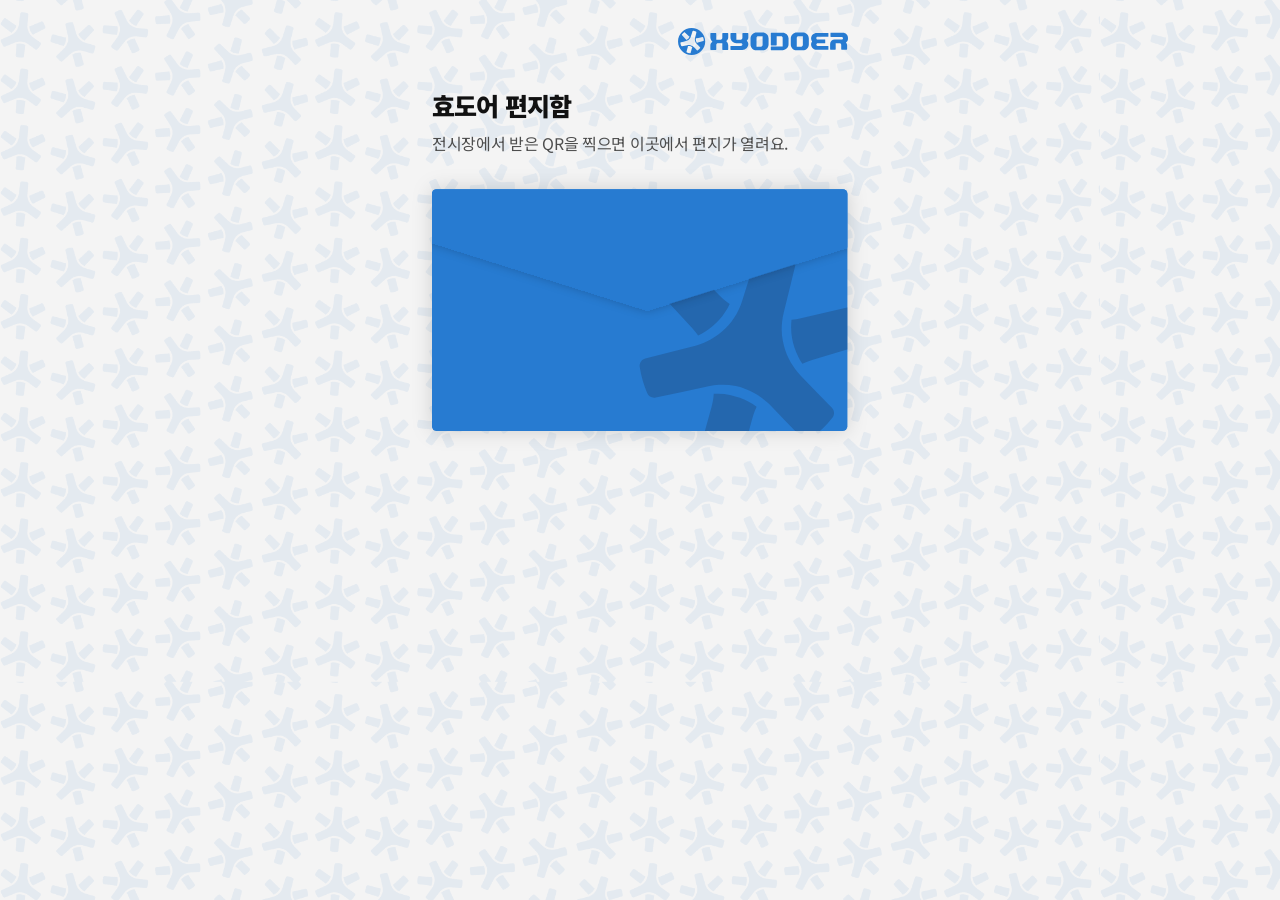
==== hyodoer/index.html @ a61bf4ba "Add HYODOER letter viewer page Co-Authored-By: Claude Opus 5.5 <noreply@anthropic.com> Claude-Sessio" ====
<!DOCTYPE html>
<html lang="ko"><head><meta charset="utf-8">
<meta name="viewport" content="width=device-width,initial-scale=1">
<title>HYODOER 효도어 — 편지 쓰기 · 방명록</title>
<link rel="preconnect" href="https://fonts.googleapis.com"><link rel="preconnect" href="https://fonts.gstatic.com" crossorigin>
<link href="https://fonts.googleapis.com/css2?family=Noto+Sans+KR:wght@400;500;700;900&display=swap" rel="stylesheet">
<style>*{box-sizing:border-box;margin:0;padding:0}
html,body{width:100%;height:100%;overflow:hidden;background:#F4F4F4;font-family:'Noto Sans KR',system-ui,-apple-system,'Apple SD Gothic Neo','Malgun Gothic',sans-serif;color:#111;-webkit-font-smoothing:antialiased}
body{background-color:#F4F4F4;background-image:var(--pattern);background-repeat:repeat}
#stage{background:#F4F4F4 var(--pattern) 0 0/1817px 1126px no-repeat}
button{font-family:inherit;cursor:pointer;border:0;background:none;color:inherit}
input,textarea{font-family:inherit}
#viewport{position:fixed;inset:0;overflow:hidden}
#stage{position:absolute;left:0;top:0;width:1817px;height:1127px;transform-origin:0 0}
.page{position:absolute;inset:0;display:none}
.page.on{display:block}
.abs{position:absolute}
.logo{position:absolute;display:block}
.logo img{width:100%;height:100%;display:block}

/* ---------- home ---------- */
.hbtn{position:absolute;width:449px;height:93px;border-radius:8px;font-size:27px;font-weight:700;letter-spacing:-.3px;transition:transform .15s,box-shadow .15s;box-shadow:0 2px 0 rgba(0,0,0,.04)}
.hbtn:hover{transform:translateY(-3px);box-shadow:0 10px 24px rgba(30,58,94,.18)}
.hbtn:active{transform:translateY(0)}
.hbtn.lime{background:#DAE633;color:#1E3A5E}
.hbtn.blue{background:#277BD1;color:#fff}
.hbtn.navy{background:#1E3A5E;color:#fff}
.hdesc{position:absolute;text-align:center;color:#4D4D4D;font-size:20px;line-height:26px;letter-spacing:-.3px;white-space:nowrap;transform:translateX(-50%)}
#fan{position:absolute;inset:0;overflow:hidden;pointer-events:none;z-index:0}
.fenv{position:absolute;left:0;top:0;width:334px;height:194px;transform-origin:0 0;pointer-events:auto;filter:drop-shadow(0 0 7px rgba(0,0,0,.12));will-change:transform}
.fenv{cursor:grab;touch-action:none}
#fan.dragging .fenv{cursor:grabbing}
.fenv.real{cursor:pointer}
#fan.dragging .fenv.real{cursor:grabbing}
.fenv.real:hover .envbox{outline:4px solid rgba(255,255,255,.9)}

/* envelope */
.envbox{position:relative;width:100%;height:100%;border-radius:3px;overflow:hidden;container-type:inline-size}
.envbox>img.envbg{position:absolute;inset:0;width:100%;height:100%;display:block}
.envtxt{position:absolute;bottom:7.6%;font-size:4.3cqw;font-weight:500;letter-spacing:.02em;white-space:nowrap;pointer-events:none}
.envtxt.date{left:7.5%}
.envtxt.from{right:7.5%}
.envbox.c0 .envtxt,.envbox.c2 .envtxt{color:#fff}
.envbox.c1 .envtxt{color:#1E3A5E}
.stk{position:absolute;width:12%;transform:translate(-50%,-50%);pointer-events:none;user-select:none;-webkit-user-drag:none}
.stk img{width:100%;display:block;pointer-events:none}

/* ---------- write page ---------- */
.ptitle{position:absolute;font-size:36px;font-weight:900;letter-spacing:-1px;line-height:1}
.psub{position:absolute;font-size:26px;font-weight:400;letter-spacing:-.6px;line-height:1}
.psub.u{text-decoration:underline;text-underline-offset:6px;text-decoration-thickness:2px}
.card{position:absolute;background:#fff;border-radius:8px;box-shadow:0 0 14px rgba(0,0,0,.08)}
.clabel{position:absolute;font-size:21px;font-weight:700;letter-spacing:-.5px;line-height:1}
.opt{position:absolute;display:flex;flex-direction:column;align-items:center;cursor:pointer;user-select:none}
.opt .thumb{position:relative;transition:transform .15s}
.opt .thumb img{display:block;width:100%;height:100%}
.opt:hover .thumb{transform:translateY(-4px)}
.opt .olabel{font-size:20px;color:#626262;letter-spacing:-.3px}
.radio{width:28px;height:28px;border-radius:50%;background:#fff;box-shadow:0 0 4px rgba(0,0,0,.25);position:relative}
.opt.sel .radio::after{content:"";position:absolute;inset:6px;border-radius:50%;background:#277BD1}
.opt.sel .thumb{outline:4px solid #277BD1;outline-offset:3px;border-radius:2px}
.flabel{position:absolute;font-size:21px;font-weight:700;letter-spacing:-.5px;line-height:1}
.field{position:absolute;border:1px solid #D9D9D9;border-radius:7.5px;background:#fff;font-size:20px;color:#111;padding:0 20px;outline:none;letter-spacing:-.3px;transition:border-color .15s}
.field::placeholder{color:#9F9F9F}
.field:focus{border-color:#277BD1}
.field[readonly]{color:#111;background:#fff}
textarea.field{padding:20px;resize:none;line-height:1.55}
.counter{position:absolute;font-size:15px;color:#9F9F9F;text-align:right}
.cam{position:absolute;width:77px;height:75px;border-radius:38px;background:#fff;border:1px solid #D9D9D9;display:flex;align-items:center;gap:14px;padding-left:20px;overflow:hidden;transition:width .25s ease,border-color .15s;white-space:nowrap;color:#9F9F9F;font-size:22px;font-weight:700}
.cam svg{flex:none}
.cam:hover{width:265px;border-color:#277BD1}
.cam.has{border-color:#277BD1}
.photo-prev{position:absolute;height:75px;border-radius:10px;overflow:hidden;box-shadow:0 0 6px rgba(0,0,0,.15);display:none}
.photo-prev img{height:100%;display:block}
.photo-prev button{position:absolute;right:3px;top:3px;width:22px;height:22px;border-radius:50%;background:rgba(0,0,0,.6);color:#fff;font-size:14px;line-height:22px}
.mainbtn{position:absolute;border-radius:8px;font-size:26px;font-weight:700;color:#fff;letter-spacing:-.5px;transition:filter .15s,transform .15s}
.mainbtn:hover{filter:brightness(1.08);transform:translateY(-2px)}
.mainbtn.blue{background:#277BD1}
.mainbtn.navy{background:#1E3A5E}
.mainbtn.lime{background:#DAE633;color:#1E3A5E}
.err{position:absolute;color:#E5484D;font-size:18px;font-weight:500;text-align:center;opacity:0;transition:opacity .2s;pointer-events:none}
.err.show{opacity:1}

/* ---------- decorate ---------- */
#decoEnv{position:absolute;left:646px;top:279px;width:528px;height:306px;box-shadow:0 0 12px rgba(0,0,0,.12);border-radius:4px}
#decoEnv .stk{pointer-events:auto;cursor:grab;width:12%}
#decoEnv .stk:active{cursor:grabbing}
.reset{position:absolute;height:77px;width:77px;border-radius:39px;background:#fff;border:2px solid #D2D2D2;display:flex;align-items:center;gap:16px;padding-left:18px;overflow:hidden;transition:width .25s ease;white-space:nowrap;color:#8E8E8E;font-size:24px;font-weight:700}
.reset:hover{width:262px}
.reset svg{flex:none}
.sheet{position:absolute;left:118px;top:684px;width:1581px;height:252px;background:#fff;border-radius:7px 0 7px 7px;box-shadow:0 0 8px rgba(0,0,0,.1)}
.tab{position:absolute;width:83px;height:32px;z-index:1;border-radius:12px 12px 0 0;background:#EEEEEE;cursor:pointer;transition:top .15s}
.tab i{position:absolute;left:10px;top:9px;width:62px;height:23px;border-radius:4px 4px 0 0;display:block}
.tab.on{background:#fff;height:70px;z-index:2;box-shadow:0 -4px 8px rgba(0,0,0,.06)}
.tab.on i{top:10px;height:36px}
.glyph{position:absolute;cursor:grab;transition:transform .12s;user-select:none;-webkit-user-drag:none}
.glyph:hover{transform:scale(1.12) rotate(-4deg)}
.glyph img{width:100%;height:100%;display:block;pointer-events:none}
#dragGhost{position:fixed;pointer-events:none;z-index:50;transform:translate(-50%,-50%) scale(1.1);display:none;filter:drop-shadow(0 6px 10px rgba(0,0,0,.25))}
#dragGhost img{width:100%;display:block}

/* ---------- modals ---------- */
.modal{position:absolute;inset:0;background:rgba(0,0,0,.78);display:none;z-index:20}
.modal.on{display:block}
.mbox{position:absolute;background:#fff;border-radius:8px}
.mtitle{position:absolute;font-size:22px;font-weight:700;letter-spacing:-.5px}
.mnote{position:absolute;left:0;right:0;text-align:center;color:#fff;font-size:27px;line-height:36px;letter-spacing:-.5px;font-weight:500}
#qrBox{left:632px;top:154px;width:554px;height:555px;display:flex;align-items:center;justify-content:center;padding:26px}
#qrBox svg{width:100%;height:100%}
#qrCol{position:absolute;left:0;right:0;top:809px;display:flex;flex-direction:column;align-items:center;gap:18px}
#gbBtn{width:554px;height:79px;font-size:27px;position:relative;border-radius:8px;transition:width .45s cubic-bezier(.34,1.56,.64,1),height .45s cubic-bezier(.34,1.56,.64,1),font-size .45s cubic-bezier(.34,1.56,.64,1)}
#gbBtn[data-step="1"]{width:611px;height:87px;font-size:30px}
#gbBtn[data-step="2"]{width:767px;height:109px;font-size:37px}
#gbBtn[data-step="3"]{width:1062px;height:150px;font-size:51px}
#homeBtn2{width:554px;height:79px;position:relative;font-size:26px}
#toast{position:fixed;left:50%;bottom:6%;transform:translateX(-50%) translateY(20px);background:#1E3A5E;color:#fff;padding:14px 26px;border-radius:30px;font-size:16px;opacity:0;transition:.25s;pointer-events:none;z-index:99;white-space:nowrap}
#toast.on{opacity:1;transform:translateX(-50%)}

/* ---------- letter reader (stage overlay & mobile) ---------- */
.paper{position:relative;container-type:inline-size;aspect-ratio:167/193}
.paper>img{position:absolute;inset:0;width:100%;height:100%;display:block}
.paper .to,.paper .fr{position:absolute;font-size:4.6cqw;font-weight:500;white-space:nowrap;overflow:hidden;text-overflow:ellipsis;max-width:46%}
.paper .to{left:13.2%;top:2.3%}
.paper .fr{right:4.5%;bottom:5%;text-align:right;max-width:38%}
.paper.c0 .to,.paper.c0 .fr,.paper.c2 .to,.paper.c2 .fr{color:#fff}
.paper.c1 .to,.paper.c1 .fr{color:#1E3A5E}
.paper .body{position:absolute;left:19%;top:28%;width:62%;height:56%;display:flex;align-items:center;justify-content:center;text-align:center;white-space:pre-wrap;word-break:keep-all;overflow-wrap:anywhere;color:#222;line-height:1.55;letter-spacing:-.02em}

#readModal .inner{position:absolute;left:0;right:0;top:40px;bottom:40px;display:flex;align-items:center;justify-content:center;gap:56px}
#readModal .paper{height:900px}
#readPhoto{max-height:520px;max-width:520px;border-radius:12px;box-shadow:0 10px 30px rgba(0,0,0,.4);display:none}
.xbtn{position:absolute;right:48px;top:40px;width:64px;height:64px;border-radius:50%;background:#fff;font-size:30px;color:#1E3A5E;font-weight:700}
.delbtn{position:absolute;right:130px;top:46px;height:52px;padding:0 24px;border-radius:26px;background:rgba(255,255,255,.15);color:#fff;font-size:18px;display:none}

/* mobile viewer */
#mobile{position:fixed;inset:0;overflow-y:auto;display:none;background-color:#F4F4F4;background-image:var(--pattern);background-size:1100px auto;background-attachment:local}
#mobile .wrap{max-width:460px;margin:0 auto;padding:28px 22px 60px;display:flex;flex-direction:column;align-items:center}
#mobile .mlogo{width:170px;align-self:flex-end}
#mobile h1{font-size:25px;font-weight:900;letter-spacing:-.8px;margin-top:34px;align-self:flex-start;line-height:1.35}
#mobile p.sub{font-size:16px;color:#4D4D4D;align-self:flex-start;margin-top:8px;letter-spacing:-.3px}
#mobile .menv{width:100%;margin-top:34px;filter:drop-shadow(0 0 10px rgba(0,0,0,.15));cursor:pointer;transition:transform .5s ease,opacity .5s}
#mobile .menv .envbox{aspect-ratio:334/194;height:auto}
#mobile .open{margin-top:26px;width:100%;height:58px;border-radius:8px;background:#277BD1;color:#fff;font-size:19px;font-weight:700}
#mobile .paper{width:100%;margin-top:28px;display:none;animation:rise .7s ease both}
#mobile .tip{margin-top:20px;font-size:14px;color:#777;text-align:center;line-height:1.6}
@keyframes rise{from{opacity:0;transform:translateY(40px) scale(.96)}to{opacity:1;transform:none}}

.tab:not(.on):hover{top:651px!important;height:38px}
</style></head><body>
<div id="viewport"><div id="stage">

<!-- ================= HOME ================= -->
<section class="page on" id="pHome">
  <div id="fan"></div>
  <a class="logo" style="left:1393px;top:76px;width:350px;height:56px"><img data-asset="logo" alt="HYODOER"></a>
  <button class="hbtn lime" style="left:149px;top:227px" id="btnIntro">앱 소개 페이지</button>
  <div class="hdesc" style="left:373px;top:352px">부모님께 드릴 편지를 작성하고<br>큐알 스캔 후 이미지를 저장하세요.</div>
  <button class="hbtn blue" style="left:214px;top:541px" id="btnParent">부모님께 편지 작성하기</button>
  <div class="hdesc" style="left:438px;top:666px">부모님께 드릴 편지를 작성하고<br>큐알 스캔 후 이미지를 저장하세요.</div>
  <button class="hbtn navy" style="left:456px;top:818px" id="btnGuest">방명록 남기기</button>
  <div class="hdesc" style="left:680px;top:943px">류승인을 위해 한마디 남겨주세요 :)<br>작성하신 방명록은 우측에 저장되어 류승인만 봅니다.</div>
</section>

<!-- ================= WRITE ================= -->
<section class="page" id="pWrite">
  <a class="logo home-link" style="left:1489px;top:46px;width:272px;height:44px;cursor:pointer"><img data-asset="logo" alt="HYODOER"></a>
  <div class="ptitle" style="left:294px;top:85px" id="wTitle"></div>
  <div class="psub" style="left:294px;top:136px" id="wSub"></div>

  <div class="card" style="left:285px;top:205px;width:609px;height:331px">
    <div class="clabel" style="left:46px;top:47px">편지봉투 고르기</div>
  </div>
  <div id="envOpts"></div>
  <div class="card" style="left:285px;top:566px;width:609px;height:402px">
    <div class="clabel" style="left:46px;top:33px">편지지 고르기</div>
  </div>
  <div id="paperOpts"></div>

  <div class="card" style="left:926px;top:205px;width:606px;height:767px"></div>
  <div class="flabel" style="left:962px;top:241px">받는 사람</div>
  <input class="field" id="fTo" maxlength="12" style="left:952px;top:293px;width:555px;height:68px">
  <div class="flabel" style="left:962px;top:392px">편지 내용</div>
  <textarea class="field" id="fBody" maxlength="200" style="left:952px;top:444px;width:555px;height:340px"></textarea>
  <div class="counter" style="left:1380px;top:743px;width:100px" id="fCount">0/200자</div>
  <button class="cam" id="camBtn" style="left:981px;top:689px" title="사진 첨부">
    <svg width="38" height="34" viewBox="0 0 38 34" fill="none"><path d="M23 4H12.5L9.5 8.5H4.5C3.1 8.5 2 9.6 2 11V29.5C2 30.9 3.1 32 4.5 32H29.5C30.9 32 32 30.9 32 29.5V18" stroke="#277BD1" stroke-width="3.6" stroke-linejoin="round"/><circle cx="17" cy="20" r="5.6" stroke="#277BD1" stroke-width="3.6"/><path d="M31 2V13M25.5 7.5H36.5" stroke="#277BD1" stroke-width="3.6" stroke-linecap="round"/></svg>
    <span>사진 찍어서 첨부</span>
  </button>
  <input type="file" id="photoInput" accept="image/*" capture="environment" hidden>
  <div class="photo-prev" id="photoPrev" style="left:1072px;top:689px"><img alt=""><button id="photoDel">×</button></div>
  <div class="flabel" style="left:962px;top:815px">보내는 사람</div>
  <input class="field" id="fFrom" maxlength="12" placeholder="예) 아들" style="left:952px;top:867px;width:555px;height:68px">

  <button class="mainbtn blue" id="toDeco" style="left:631px;top:1006px;width:556px;height:79px">편지 꾸미기</button>
  <div class="err" id="wErr" style="left:631px;top:975px;width:556px"></div>
</section>

<!-- ================= DECORATE ================= -->
<section class="page" id="pDeco">
  <a class="logo home-link" style="left:1489px;top:46px;width:272px;height:44px;cursor:pointer"><img data-asset="logo" alt="HYODOER"></a>
  <div class="ptitle" style="left:192px;top:85px">편지 꾸미기</div>
  <div class="psub u" style="left:192px;top:136px" id="dSub"></div>
  <div class="card" style="left:118px;top:233px;width:1581px;height:392px">
    <div class="clabel" style="left:76px;top:58px">내가 고른 편지봉투</div>
  </div>
  <div id="decoEnv"></div>
  <button class="reset" id="resetBtn" style="left:1229px;top:509px" title="스티커 초기화">
    <svg width="38" height="38" viewBox="0 0 24 24" fill="none" stroke="#8E8E8E" stroke-width="2.4" stroke-linecap="round" stroke-linejoin="round"><path d="M3 12a9 9 0 1 0 3-6.7"/><path d="M3 3v6h6"/></svg>
    <span>스티커 초기화</span>
  </button>
  <div id="tabs"></div>
  <div class="sheet"></div>
  <div id="glyphs"></div>
  <button class="mainbtn navy" id="backWrite" style="left:345px;top:984px;width:555px;height:79px">이전 단계로 돌아가기</button>
  <button class="mainbtn blue" id="finish" style="left:914px;top:984px;width:556px;height:79px"></button>
</section>

<!-- ================= QR MODAL ================= -->
<div class="modal" id="qrModal">
  <div class="mbox" id="qrBox"></div>
  <div class="mnote" style="top:722px">이 창을 나가면 QR을 다시 불러올 수 없어요.<br>꼭 저장하세요!</div>
  <div id="qrCol">
    <button class="mainbtn lime" id="gbBtn">류승인에게 방명록 쓰기</button>
    <button class="mainbtn blue" id="homeBtn2">홈으로 돌아가기</button>
  </div>
</div>

<!-- ================= PASSWORD (set) ================= -->
<div class="modal" id="pwModal">
  <div class="mbox" style="left:621px;top:405px;width:605px;height:257px">
    <div class="mtitle" style="left:35px;top:32px">편지 암호 설정</div>
    <input class="field" id="pwInput" type="password" maxlength="20" placeholder="암호를 입력하세요." style="left:24px;top:84px;width:557px;height:68px">
    <button class="mainbtn blue" id="pwSave" style="left:24px;top:170px;width:557px;height:66px;font-size:23px">암호 저장 후 홈으로 돌아가기</button>
    <div class="err" id="pwErr" style="left:24px;top:152px;width:557px;font-size:15px"></div>
  </div>
  <div class="mnote" style="top:735px">류승인만 볼 수 있게 암호를 설정하십시오.<br>류승인은 마스터 비밀번호를 알고 있으니 자신만의 암호를 만드세요.<br>암호는 복구 못하니까 까먹지 마세요!!!!!!!</div>
  <button class="xbtn" id="pwClose">×</button>
</div>

<!-- ================= PASSWORD (open) ================= -->
<div class="modal" id="unlockModal">
  <div class="mbox" style="left:621px;top:405px;width:605px;height:257px">
    <div class="mtitle" style="left:35px;top:32px">편지 암호 입력</div>
    <input class="field" id="ulInput" type="password" maxlength="20" placeholder="편지를 쓸 때 정한 암호를 입력하세요." style="left:24px;top:84px;width:557px;height:68px">
    <button class="mainbtn blue" id="ulGo" style="left:24px;top:170px;width:557px;height:66px;font-size:23px">편지 열어보기</button>
    <div class="err" id="ulErr" style="left:24px;top:152px;width:557px;font-size:15px"></div>
  </div>
  <div class="mnote" style="top:700px" id="ulNote"></div>
  <button class="xbtn" id="ulClose">×</button>
</div>

<!-- ================= READ ================= -->
<div class="modal" id="readModal">
  <div class="inner"><div class="paper" id="readPaper"></div><img id="readPhoto" alt=""></div>
  <button class="delbtn" id="readDel">이 방명록 삭제</button>
  <button class="xbtn" id="readClose">×</button>
</div>

</div></div>

<div id="dragGhost"><img alt=""></div>
<div id="toast"></div>

<!-- ================= MOBILE LETTER VIEW (QR) ================= -->
<div id="mobile"><div class="wrap">
  <img class="mlogo" data-asset="logo" alt="HYODOER">
  <h1 id="mTitle"></h1>
  <p class="sub" id="mSub"></p>
  <div class="menv" id="mEnv"></div>
  <button class="open" id="mOpen">편지 열어보기</button>
  <div class="paper" id="mPaper"></div>
  <p class="tip" id="mTip"></p>
</div></div>

<script>window.__ASSETS={"logo": "<svg xmlns=\"http://www.w3.org/2000/svg\" viewBox=\"1489 46 272 43.53710174560547\" width=\"272\" height=\"43.53710174560547\" fill=\"none\"><path xmlns=\"http://www.w3.org/2000/svg\" d=\"M1569.35 61.342V54.7543C1569.35 54.3053 1568.99 53.947 1568.54 53.947H1560.69C1560.24 53.947 1559.88 54.31 1559.88 54.7543V62.2639C1559.88 63.6493 1558.76 64.7719 1557.38 64.7719H1550.23V54.7543C1550.23 54.3053 1549.87 53.947 1549.42 53.947H1541.57C1541.12 53.947 1540.76 54.31 1540.76 54.7543V61.0983C1540.76 63.9789 1542.05 66.5538 1544.08 68.2879C1542.11 69.4344 1540.76 71.5459 1540.76 73.9918V80.5795C1540.76 81.0285 1541.12 81.3868 1541.57 81.3868H1549.42C1549.87 81.3868 1550.23 81.0237 1550.23 80.5795V73.0698C1550.23 71.6844 1551.35 70.5618 1552.74 70.5618H1559.88V80.5795C1559.88 81.0285 1560.25 81.3868 1560.69 81.3868H1568.54C1568.99 81.3868 1569.35 81.0237 1569.35 80.5795V74.2354C1569.35 71.3548 1568.06 68.7799 1566.03 67.0458C1568 65.8993 1569.35 63.7879 1569.35 61.342Z\" fill=\"#277BD1\"/><path xmlns=\"http://www.w3.org/2000/svg\" d=\"M1601.51 61.342V54.7543C1601.51 54.3053 1601.14 53.947 1600.7 53.947H1592.85C1592.4 53.947 1592.04 54.31 1592.04 54.7543V62.2639C1592.04 63.6493 1590.92 64.7719 1589.53 64.7719H1582.38V54.7543C1582.38 54.3053 1582.02 53.947 1581.58 53.947H1573.73C1573.28 53.947 1572.92 54.31 1572.92 54.7543V61.0983C1572.92 66.3293 1577.16 70.5666 1582.39 70.5666H1589.91C1591.08 70.5666 1592.04 71.522 1592.04 72.6972C1592.04 73.8724 1591.08 74.8278 1589.91 74.8278H1573.58C1573.21 74.8278 1572.92 75.124 1572.92 75.4918V80.7275C1572.92 81.0954 1573.21 81.3916 1573.58 81.3916H1592.04C1597.27 81.3916 1601.51 77.1543 1601.51 71.9233C1601.51 69.7593 1600.54 67.8197 1599.02 66.506C1600.53 65.2926 1601.51 63.4343 1601.51 61.342Z\" fill=\"#277BD1\"/><path xmlns=\"http://www.w3.org/2000/svg\" d=\"M1688.78 53.3495H1679.03C1673.94 53.3495 1669.79 57.3384 1669.5 62.3592C1669.49 62.4595 1669.47 62.5598 1669.47 62.6649V62.9133V72.4294C1669.47 77.7081 1673.76 81.9884 1679.03 81.9884H1688.78C1693.87 81.9884 1698.02 77.9995 1698.31 72.9787C1698.32 72.8784 1698.34 72.7781 1698.34 72.673V62.9086C1698.34 57.6298 1694.06 53.3495 1688.78 53.3495ZM1688.78 65.6984V73.5998C1688.78 74.9947 1687.65 76.1316 1686.25 76.1316H1679.03V69.6395V61.7382C1679.03 60.3432 1680.17 59.2063 1681.57 59.2063H1688.78V65.6984Z\" fill=\"#277BD1\"/><path xmlns=\"http://www.w3.org/2000/svg\" d=\"M1624.37 53.3495H1614.63C1609.54 53.3495 1605.39 57.3384 1605.1 62.3592C1605.09 62.4595 1605.07 62.5598 1605.07 62.6649V62.9133V72.4294C1605.07 77.7081 1609.35 81.9884 1614.63 81.9884H1624.37C1629.47 81.9884 1633.62 77.9995 1633.9 72.9787C1633.91 72.8784 1633.93 72.7781 1633.93 72.673V62.9086C1633.93 57.6298 1629.65 53.3495 1624.37 53.3495ZM1624.37 65.6984V73.5998C1624.37 74.9947 1623.24 76.1316 1621.84 76.1316H1614.63V69.6395V61.7382C1614.63 60.3432 1615.76 59.2063 1617.16 59.2063H1624.37V65.6984Z\" fill=\"#277BD1\"/><path xmlns=\"http://www.w3.org/2000/svg\" d=\"M1761 63.2387V61.8486C1761 57.4106 1757.4 53.8135 1752.96 53.8135H1733.64C1733.27 53.8135 1732.98 54.1096 1732.98 54.4775V59.7132C1732.98 60.0811 1733.27 60.3772 1733.64 60.3772H1750.9C1752.07 60.3772 1753.03 61.3327 1753.03 62.5078C1753.03 63.683 1752.07 64.6384 1750.9 64.6384H1739.69C1735.67 64.6384 1732.41 67.8964 1732.41 71.9188V80.4555C1732.41 80.9046 1732.77 81.2628 1733.22 81.2628H1740.53C1740.98 81.2628 1741.34 80.8998 1741.34 80.4555V70.4379H1747.66C1749.04 70.4379 1750.17 71.5605 1750.17 72.9459V80.4555C1750.17 80.9046 1750.53 81.2628 1750.97 81.2628H1758.83C1759.28 81.2628 1759.63 80.8998 1759.63 80.4555V73.8678C1759.63 72.0716 1758.92 70.4474 1757.76 69.2579C1759.71 67.9729 1761 65.7611 1761 63.2483V63.2387Z\" fill=\"#277BD1\"/><path xmlns=\"http://www.w3.org/2000/svg\" d=\"M1665.87 62.4455C1665.59 57.5059 1661.5 53.5839 1656.49 53.5839H1638.3C1637.86 53.5839 1637.5 53.9422 1637.5 54.3865V73.4424C1637.5 73.8819 1637.86 74.2354 1638.29 74.2354H1646.11C1646.55 74.2354 1646.9 73.8771 1646.9 73.4424V65.7321V59.3403H1654C1655.37 59.3403 1656.49 60.4534 1656.49 61.8292V69.6064V75.9934H1638.29C1637.85 75.9934 1637.49 76.3469 1637.49 76.7864V80.9521C1637.49 81.3963 1637.85 81.7546 1638.3 81.7546H1656.49C1661.68 81.7546 1665.89 77.546 1665.89 72.3484V62.7416C1665.89 62.6413 1665.87 62.541 1665.86 62.4407L1665.87 62.4455Z\" fill=\"#277BD1\"/><path xmlns=\"http://www.w3.org/2000/svg\" d=\"M1703.56 67.5857C1702.53 68.7895 1701.93 70.3421 1701.93 72.0427C1701.93 74.5698 1702.96 76.8772 1704.61 78.5301C1706.26 80.1829 1708.57 81.2291 1711.11 81.2291H1729.02C1729.38 81.2291 1729.67 80.9377 1729.67 80.5842V75.5157C1729.67 75.1526 1729.38 74.8612 1729.02 74.8612H1712.44C1711.3 74.8612 1710.37 73.9392 1710.37 72.8071C1710.37 71.6749 1711.3 70.729 1712.44 70.729H1722.97H1723.94C1724.3 70.729 1724.59 70.4376 1724.59 70.0841L1724.56 65.0777C1724.56 64.7242 1724.27 64.4328 1723.92 64.4328H1722.95H1722.97H1712.44C1711.3 64.4328 1710.37 63.5108 1710.37 62.369C1710.37 61.2273 1711.3 60.3053 1712.44 60.3053H1729.02C1729.38 60.3053 1729.67 60.0139 1729.67 59.6604V54.5823C1729.67 54.2288 1729.38 53.9374 1729.02 53.9374H1711.11C1708.57 53.9374 1706.28 54.9693 1704.61 56.6365C1702.96 58.2894 1701.93 60.5967 1701.93 63.1238C1701.93 64.8245 1702.53 66.3818 1703.56 67.5809V67.5857Z\" fill=\"#277BD1\"/><path xmlns=\"http://www.w3.org/2000/svg\" d=\"M1510.77 46C1522.79 46.0001 1532.54 55.7462 1532.54 67.7686C1532.54 79.7909 1522.79 89.5371 1510.77 89.5371C1498.75 89.5371 1489 79.7909 1489 67.7686C1489 55.7462 1498.75 46 1510.77 46ZM1507.68 75.1104C1506.77 74.9082 1505.83 74.8394 1504.9 74.8945C1504.83 75.7812 1504.68 76.5028 1504.54 76.999C1503.91 79.3058 1503.27 81.617 1502.63 83.9238C1502.47 84.5212 1502.78 85.1422 1503.34 85.3857C1504.8 86.0153 1506.35 86.4468 1507.95 86.6582C1508.56 86.7409 1509.14 86.3591 1509.31 85.7617C1509.93 83.4459 1510.56 81.1254 1511.19 78.8096H1511.19C1511.32 78.3546 1511.53 77.7153 1511.87 76.9893C1511.15 76.4746 1510.25 75.9415 1509.14 75.5371C1508.64 75.3533 1508.15 75.216 1507.68 75.1104ZM1513.62 50.4756C1513 50.3609 1512.39 50.7152 1512.2 51.3125C1511.3 54.166 1510.4 57.0195 1509.49 59.873C1509.34 60.3372 1509.16 60.7974 1508.95 61.2432C1508.53 62.1574 1507.97 63.0073 1507.29 63.7607C1506.97 64.1145 1506.61 64.4689 1506.2 64.8135C1505.38 65.5027 1504.56 65.9941 1503.82 66.3525C1502.99 66.7522 1502.27 66.982 1501.76 67.1152C1499.09 67.7999 1496.42 68.4852 1493.75 69.1699C1493.14 69.3307 1492.75 69.9278 1492.84 70.5527C1493.07 72.0093 1493.48 73.4249 1494.05 74.7666C1494.28 75.3088 1494.86 75.6171 1495.44 75.4932C1498.31 74.882 1501.17 74.271 1504.03 73.6553C1504.59 73.5358 1505.15 73.457 1505.71 73.4248C1506.65 73.3697 1507.58 73.4385 1508.5 73.6406C1508.97 73.7417 1509.45 73.8845 1509.96 74.0684C1511.07 74.4773 1511.97 75.0059 1512.68 75.5205C1513.34 75.9892 1513.82 76.4441 1514.16 76.7842C1515.82 78.5028 1517.49 80.226 1519.15 81.9492C1519.58 82.3903 1520.27 82.4456 1520.77 82.0781C1522.05 81.1407 1523.21 80.0284 1524.21 78.7646L1524.21 78.7695C1524.6 78.2824 1524.56 77.5837 1524.13 77.1426C1522.45 75.4239 1520.78 73.7011 1519.1 71.9824C1518.75 71.6148 1518.27 71.0673 1517.79 70.332C1517.32 69.6336 1516.86 68.7604 1516.51 67.7129C1516.35 67.2074 1516.22 66.7158 1516.13 66.2471C1515.93 65.2269 1515.91 64.1878 1516.03 63.1631C1516.08 62.6945 1516.16 62.2302 1516.27 61.7754C1516.98 58.9126 1517.67 56.0542 1518.38 53.1914C1518.52 52.6125 1518.23 52.0246 1517.69 51.7764C1516.86 51.395 1515.99 51.0779 1515.09 50.8252C1514.6 50.6873 1514.11 50.5675 1513.62 50.4756ZM1529.29 61.3857C1529.08 60.793 1528.46 60.4485 1527.85 60.5908C1524.94 61.2618 1522.01 61.9375 1519.1 62.6084C1518.59 62.7232 1518.08 62.8056 1517.56 62.8516C1517.45 63.8809 1517.47 64.9154 1517.67 65.9355C1517.75 66.3995 1517.88 66.8914 1518.05 67.4014C1518.4 68.4443 1518.86 69.3175 1519.32 70.0205C1519.83 69.777 1520.36 69.5746 1520.9 69.4092C1523.72 68.5591 1526.54 67.7085 1529.37 66.8584L1529.37 66.8633C1529.94 66.6933 1530.3 66.1419 1530.24 65.5537C1530.14 64.6484 1529.98 63.7383 1529.74 62.833C1529.61 62.3414 1529.46 61.859 1529.29 61.3857ZM1500.08 53.1572C1499.63 52.707 1498.92 52.6701 1498.42 53.0742C1497.28 54.0116 1496.27 55.0825 1495.41 56.2588C1495.06 56.7366 1495.09 57.3942 1495.49 57.8262C1497.48 59.9813 1499.46 62.1366 1501.44 64.2871C1501.77 64.6456 1502.08 65.0228 1502.35 65.418C1503.09 65.0595 1503.92 64.5672 1504.73 63.8779C1505.14 63.5333 1505.5 63.1799 1505.82 62.8262C1506.5 62.0725 1507.06 61.2221 1507.49 60.3076L1507.48 60.3027C1506.79 59.8248 1506.26 59.3515 1505.91 59.0068C1503.97 57.0539 1502.02 55.1056 1500.08 53.1572Z\" fill=\"#277BD1\"/><defs></defs></svg>", "env": ["<svg xmlns=\"http://www.w3.org/2000/svg\" viewBox=\"321 309 171 99\" width=\"171\" height=\"99\" fill=\"none\"><g xmlns=\"http://www.w3.org/2000/svg\" filter=\"url(#filter1_d_109_30710)\"><rect x=\"320.931\" y=\"308.9\" width=\"170.834\" height=\"99.2557\" rx=\"1.90876\" fill=\"#277BD1\"/><mask id=\"mask0_109_30710\" style=\"mask-type:alpha\" maskUnits=\"userSpaceOnUse\" x=\"320\" y=\"308\" width=\"172\" height=\"101\"><rect x=\"320.931\" y=\"308.9\" width=\"170.834\" height=\"99.2557\" rx=\"1.90876\" fill=\"#277BD1\"/></mask><g mask=\"url(#mask0_109_30710)\"><path d=\"M436.832 392.901C439.186 392.762 441.552 392.935 443.86 393.446C445.031 393.713 446.262 394.061 447.538 394.525C450.333 395.546 452.618 396.893 454.427 398.192C453.557 400.025 453.035 401.638 452.722 402.787H452.71C451.121 408.634 449.532 414.495 447.955 420.342C447.537 421.85 446.075 422.814 444.521 422.605C440.485 422.071 436.587 420.98 432.899 419.39C431.473 418.775 430.695 417.209 431.113 415.701C432.725 409.876 434.326 404.04 435.938 398.215C436.274 396.962 436.669 395.14 436.832 392.901ZM455.263 333.356C455.739 331.848 457.282 330.954 458.836 331.244C460.077 331.476 461.318 331.778 462.559 332.126C464.832 332.764 467.025 333.565 469.113 334.528C470.469 335.155 471.212 336.639 470.853 338.101C469.078 345.33 467.315 352.547 465.541 359.776C465.262 360.924 465.041 362.097 464.914 363.28C464.612 365.867 464.682 368.49 465.181 371.066C465.402 372.249 465.726 373.491 466.143 374.767C467.025 377.412 468.185 379.617 469.356 381.38C470.574 383.237 471.78 384.618 472.673 385.546C476.907 389.886 481.141 394.237 485.375 398.577C486.464 399.691 486.546 401.454 485.572 402.684L485.56 402.672C483.043 405.863 480.12 408.671 476.884 411.038C475.632 411.966 473.892 411.827 472.801 410.713C468.603 406.362 464.392 402.011 460.193 397.671C459.358 396.813 458.129 395.663 456.482 394.48C454.684 393.181 452.398 391.847 449.591 390.814C448.316 390.35 447.097 389.99 445.915 389.735C443.607 389.224 441.241 389.05 438.886 389.189C437.46 389.27 436.044 389.468 434.641 389.77C427.415 391.325 420.188 392.868 412.962 394.411C411.501 394.724 410.039 393.946 409.448 392.578C408.01 389.19 406.965 385.616 406.397 381.938C406.153 380.36 407.14 378.851 408.694 378.445C415.433 376.716 422.16 374.987 428.911 373.258C430.186 372.922 432.019 372.342 434.107 371.333C435.974 370.428 438.039 369.186 440.104 367.446C441.148 366.576 442.053 365.682 442.865 364.789C444.581 362.886 445.984 360.739 447.063 358.43C447.585 357.305 448.049 356.144 448.42 354.972C450.705 347.767 452.978 340.561 455.263 333.356ZM494.76 356.787C496.303 356.427 497.858 357.297 498.391 358.794C498.82 359.988 499.203 361.207 499.528 362.449C500.131 364.734 500.548 367.032 500.792 369.318C500.953 370.803 500.038 372.195 498.6 372.625L498.588 372.613C491.467 374.759 484.345 376.906 477.223 379.052C475.855 379.47 474.509 379.98 473.233 380.595C472.062 378.82 470.901 376.616 470.02 373.982C469.591 372.694 469.278 371.453 469.057 370.281C468.57 367.705 468.501 365.094 468.791 362.495C470.101 362.379 471.389 362.17 472.676 361.88C480.03 360.186 487.407 358.481 494.76 356.787ZM420.49 337.811C421.731 336.79 423.54 336.882 424.666 338.019C429.572 342.939 434.49 347.859 439.396 352.791C440.278 353.661 441.601 354.856 443.352 356.062L443.363 356.074C442.284 358.383 440.881 360.529 439.165 362.432C438.353 363.326 437.448 364.219 436.404 365.089C434.351 366.83 432.275 368.071 430.408 368.976C429.712 367.978 428.934 367.027 428.111 366.122C423.1 360.692 418.101 355.25 413.09 349.808C412.081 348.718 412 347.058 412.881 345.851C415.062 342.881 417.614 340.178 420.49 337.811Z\" fill=\"#1E3A5E\" fill-opacity=\"0.3\"/><g filter=\"url(#filter2_d_109_30710)\"><path d=\"M310.32 306.034C310.32 304.98 311.175 304.125 312.229 304.125H506.834C507.888 304.125 508.743 304.98 508.743 306.034V326.199C508.743 327.032 508.202 327.769 507.407 328.019L410.104 358.615C409.731 358.732 409.332 358.732 408.959 358.615L311.657 328.019C310.861 327.769 310.32 327.032 310.32 326.199V306.034Z\" fill=\"#277BD1\"/></g></g></g><defs><filter xmlns=\"http://www.w3.org/2000/svg\" id=\"filter1_d_109_30710\" x=\"317.113\" y=\"305.083\" width=\"178.47\" height=\"106.891\" filterUnits=\"userSpaceOnUse\" color-interpolation-filters=\"sRGB\"><feFlood flood-opacity=\"0\" result=\"BackgroundImageFix\"/><feColorMatrix in=\"SourceAlpha\" type=\"matrix\" values=\"0 0 0 0 0 0 0 0 0 0 0 0 0 0 0 0 0 0 127 0\" result=\"hardAlpha\"/><feOffset/><feGaussianBlur stdDeviation=\"1.90876\"/><feComposite in2=\"hardAlpha\" operator=\"out\"/><feColorMatrix type=\"matrix\" values=\"0 0 0 0 0 0 0 0 0 0 0 0 0 0 0 0 0 0 0.08 0\"/><feBlend mode=\"normal\" in2=\"BackgroundImageFix\" result=\"effect1_dropShadow_109_30710\"/><feBlend mode=\"normal\" in=\"SourceGraphic\" in2=\"effect1_dropShadow_109_30710\" result=\"shape\"/></filter><filter xmlns=\"http://www.w3.org/2000/svg\" id=\"filter2_d_109_30710\" x=\"306.503\" y=\"300.307\" width=\"206.058\" height=\"62.2132\" filterUnits=\"userSpaceOnUse\" color-interpolation-filters=\"sRGB\"><feFlood flood-opacity=\"0\" result=\"BackgroundImageFix\"/><feColorMatrix in=\"SourceAlpha\" type=\"matrix\" values=\"0 0 0 0 0 0 0 0 0 0 0 0 0 0 0 0 0 0 127 0\" result=\"hardAlpha\"/><feOffset/><feGaussianBlur stdDeviation=\"1.90876\"/><feComposite in2=\"hardAlpha\" operator=\"out\"/><feColorMatrix type=\"matrix\" values=\"0 0 0 0 0 0 0 0 0 0 0 0 0 0 0 0 0 0 0.2 0\"/><feBlend mode=\"normal\" in2=\"BackgroundImageFix\" result=\"effect1_dropShadow_109_30710\"/><feBlend mode=\"normal\" in=\"SourceGraphic\" in2=\"effect1_dropShadow_109_30710\" result=\"shape\"/></filter></defs></svg>", "<svg xmlns=\"http://www.w3.org/2000/svg\" viewBox=\"506 309 171 99\" width=\"171\" height=\"99\" fill=\"none\"><rect xmlns=\"http://www.w3.org/2000/svg\" x=\"505.582\" y=\"308.9\" width=\"170.834\" height=\"99.2557\" rx=\"1.90876\" fill=\"#DAE633\"/><g xmlns=\"http://www.w3.org/2000/svg\" mask=\"url(#mask2_109_30710)\"><path d=\"M621.501 392.91C623.856 392.771 626.222 392.944 628.531 393.455C629.702 393.722 630.932 394.07 632.207 394.534C635.003 395.555 637.288 396.901 639.097 398.201C638.227 400.034 637.705 401.647 637.392 402.796H637.38C635.791 408.643 634.202 414.504 632.624 420.351C632.206 421.859 630.745 422.823 629.192 422.614C625.155 422.08 621.258 420.989 617.57 419.399C616.143 418.784 615.365 417.218 615.782 415.71C617.395 409.885 618.995 404.049 620.608 398.224C620.944 396.971 621.339 395.149 621.501 392.91ZM639.932 333.365C640.407 331.857 641.95 330.963 643.504 331.253C644.745 331.485 645.987 331.786 647.228 332.134C649.501 332.773 651.694 333.574 653.781 334.537C655.138 335.163 655.88 336.648 655.521 338.11C653.746 345.338 651.984 352.556 650.209 359.785C649.931 360.933 649.71 362.105 649.582 363.289C649.281 365.876 649.35 368.499 649.849 371.075C650.069 372.258 650.394 373.5 650.812 374.776C651.693 377.421 652.853 379.626 654.025 381.389C655.243 383.246 656.449 384.627 657.342 385.555C661.576 389.895 665.81 394.246 670.043 398.586C671.133 399.7 671.215 401.463 670.24 402.693L670.229 402.681C667.712 405.872 664.789 408.68 661.553 411.047C660.3 411.974 658.56 411.836 657.47 410.722C653.271 406.371 649.06 402.02 644.862 397.68C644.026 396.822 642.797 395.672 641.15 394.489C639.352 393.19 637.067 391.855 634.26 390.823C632.984 390.359 631.766 389.999 630.583 389.744C628.275 389.233 625.908 389.06 623.554 389.199C622.128 389.28 620.712 389.477 619.309 389.779C612.083 391.334 604.857 392.876 597.631 394.42C596.17 394.733 594.708 393.955 594.116 392.587C592.678 389.199 591.634 385.625 591.066 381.947C590.822 380.369 591.809 378.86 593.363 378.454C600.101 376.725 606.829 374.996 613.579 373.267C614.855 372.931 616.688 372.351 618.776 371.341C620.643 370.437 622.708 369.195 624.773 367.455C625.816 366.585 626.721 365.691 627.532 364.798C629.249 362.895 630.653 360.748 631.732 358.439C632.254 357.314 632.718 356.153 633.089 354.981C635.374 347.776 637.647 340.57 639.932 333.365ZM679.429 356.796C680.972 356.436 682.526 357.306 683.06 358.802C683.489 359.997 683.872 361.216 684.197 362.458C684.8 364.743 685.217 367.041 685.46 369.327C685.622 370.812 684.707 372.204 683.269 372.633L683.257 372.622C676.136 374.768 669.013 376.915 661.892 379.061C660.523 379.479 659.177 379.989 657.902 380.604C656.73 378.829 655.57 376.624 654.689 373.991C654.26 372.703 653.946 371.461 653.726 370.29C653.239 367.714 653.169 365.102 653.459 362.504C654.77 362.388 656.058 362.179 657.345 361.889C664.698 360.195 672.076 358.49 679.429 356.796ZM605.158 337.817C606.399 336.796 608.209 336.888 609.334 338.025C614.241 342.945 619.158 347.865 624.065 352.797C624.946 353.667 626.269 354.861 628.021 356.068L628.031 356.08C626.953 358.388 625.55 360.535 623.833 362.438C623.021 363.331 622.116 364.225 621.073 365.095C619.02 366.835 616.944 368.077 615.076 368.982C614.38 367.984 613.603 367.033 612.78 366.128C607.769 360.697 602.77 355.256 597.759 349.814C596.75 348.724 596.669 347.064 597.55 345.857C599.73 342.887 602.282 340.184 605.158 337.817Z\" fill=\"#1E3A5E\" fill-opacity=\"0.3\"/><g filter=\"url(#filter13_d_109_30710)\"><path d=\"M494.972 306.031C494.972 304.977 495.827 304.122 496.881 304.122H691.486C692.54 304.122 693.395 304.977 693.395 306.031V326.196C693.395 327.029 692.854 327.766 692.058 328.016L594.756 358.612C594.383 358.729 593.983 358.729 593.611 358.612L496.308 328.016C495.513 327.766 494.972 327.029 494.972 326.196V306.031Z\" fill=\"#DAE633\"/></g></g><defs><filter xmlns=\"http://www.w3.org/2000/svg\" id=\"filter13_d_109_30710\" x=\"491.154\" y=\"300.305\" width=\"206.058\" height=\"62.2132\" filterUnits=\"userSpaceOnUse\" color-interpolation-filters=\"sRGB\"><feFlood flood-opacity=\"0\" result=\"BackgroundImageFix\"/><feColorMatrix in=\"SourceAlpha\" type=\"matrix\" values=\"0 0 0 0 0 0 0 0 0 0 0 0 0 0 0 0 0 0 127 0\" result=\"hardAlpha\"/><feOffset/><feGaussianBlur stdDeviation=\"1.90876\"/><feComposite in2=\"hardAlpha\" operator=\"out\"/><feColorMatrix type=\"matrix\" values=\"0 0 0 0 0 0 0 0 0 0 0 0 0 0 0 0 0 0 0.2 0\"/><feBlend mode=\"normal\" in2=\"BackgroundImageFix\" result=\"effect1_dropShadow_109_30710\"/><feBlend mode=\"normal\" in=\"SourceGraphic\" in2=\"effect1_dropShadow_109_30710\" result=\"shape\"/></filter></defs></svg>", "<svg xmlns=\"http://www.w3.org/2000/svg\" viewBox=\"690 309 171 99\" width=\"171\" height=\"99\" fill=\"none\"><g xmlns=\"http://www.w3.org/2000/svg\" filter=\"url(#filter3_d_109_30710)\"><rect x=\"690.235\" y=\"308.9\" width=\"170.834\" height=\"99.2557\" rx=\"1.90876\" fill=\"#1E3A5E\"/><mask id=\"mask1_109_30710\" style=\"mask-type:alpha\" maskUnits=\"userSpaceOnUse\" x=\"690\" y=\"308\" width=\"172\" height=\"101\"><rect x=\"690.235\" y=\"308.9\" width=\"170.834\" height=\"99.2557\" rx=\"1.90876\" fill=\"#277BD1\"/></mask><g mask=\"url(#mask1_109_30710)\"><path d=\"M806.174 392.908C808.528 392.769 810.895 392.942 813.202 393.453C814.374 393.72 815.604 394.068 816.879 394.532C819.674 395.553 821.959 396.899 823.769 398.199C822.899 400.032 822.377 401.645 822.064 402.794H822.053C820.464 408.641 818.875 414.501 817.297 420.349C816.879 421.857 815.417 422.821 813.864 422.612C809.827 422.078 805.93 420.987 802.241 419.397C800.815 418.782 800.038 417.216 800.455 415.708C802.068 409.883 803.668 404.047 805.281 398.222C805.617 396.969 806.012 395.147 806.174 392.908ZM824.606 333.366C825.081 331.857 826.624 330.963 828.178 331.254C829.419 331.486 830.661 331.787 831.902 332.135C834.175 332.773 836.367 333.575 838.454 334.538C839.811 335.164 840.554 336.649 840.195 338.111C838.42 345.34 836.657 352.557 834.882 359.786C834.604 360.934 834.384 362.106 834.256 363.29C833.955 365.877 834.024 368.5 834.523 371.076C834.743 372.259 835.068 373.501 835.486 374.777C836.367 377.422 837.527 379.627 838.698 381.39C839.916 383.246 841.123 384.628 842.016 385.556C846.249 389.896 850.483 394.247 854.716 398.587C855.806 399.7 855.888 401.464 854.913 402.694L854.902 402.682C852.385 405.873 849.462 408.681 846.226 411.047C844.973 411.976 843.233 411.837 842.143 410.723C837.944 406.372 833.734 402.021 829.535 397.681C828.7 396.823 827.47 395.673 825.823 394.49C824.026 393.19 821.74 391.856 818.934 390.824C817.658 390.36 816.44 390 815.257 389.745C812.949 389.234 810.582 389.06 808.228 389.199C806.801 389.28 805.386 389.478 803.983 389.78C796.757 391.335 789.53 392.877 782.304 394.421C780.843 394.734 779.381 393.956 778.789 392.587C777.351 389.2 776.307 385.626 775.739 381.948C775.495 380.37 776.481 378.861 778.035 378.455C784.774 376.726 791.502 374.997 798.252 373.268C799.528 372.932 801.361 372.352 803.448 371.342C805.316 370.437 807.381 369.196 809.446 367.456C810.489 366.585 811.394 365.692 812.206 364.798C813.923 362.896 815.326 360.749 816.405 358.44C816.926 357.315 817.391 356.154 817.762 354.982C820.047 347.777 822.321 340.571 824.606 333.366ZM864.102 356.795C865.644 356.435 867.199 357.305 867.733 358.801C868.162 359.996 868.545 361.215 868.869 362.457C869.472 364.742 869.89 367.04 870.133 369.326C870.295 370.81 869.379 372.203 867.942 372.632L867.93 372.621C860.808 374.767 853.686 376.914 846.565 379.06C845.196 379.478 843.85 379.988 842.574 380.603C841.403 378.828 840.243 376.623 839.362 373.99C838.932 372.702 838.619 371.46 838.399 370.289C837.912 367.713 837.842 365.102 838.132 362.503C839.443 362.386 840.73 362.178 842.018 361.888C849.371 360.194 856.748 358.489 864.102 356.795ZM789.831 337.817C791.072 336.796 792.882 336.888 794.007 338.025C798.913 342.945 803.831 347.865 808.738 352.796C809.619 353.667 810.942 354.861 812.694 356.068L812.705 356.08C811.627 358.389 810.223 360.535 808.506 362.438C807.694 363.331 806.789 364.225 805.745 365.095C803.693 366.836 801.617 368.077 799.749 368.982C799.053 367.984 798.276 367.032 797.452 366.128C792.442 360.698 787.442 355.256 782.432 349.814C781.423 348.723 781.341 347.064 782.223 345.857C784.403 342.887 786.955 340.184 789.831 337.817Z\" fill=\"#DAE633\" fill-opacity=\"0.2\"/><g filter=\"url(#filter4_d_109_30710)\"><path d=\"M679.625 306.034C679.625 304.98 680.479 304.125 681.533 304.125H876.138C877.192 304.125 878.047 304.98 878.047 306.034V326.199C878.047 327.032 877.506 327.769 876.711 328.019L779.408 358.615C779.036 358.732 778.636 358.732 778.263 358.615L680.961 328.019C680.165 327.769 679.625 327.032 679.625 326.199V306.034Z\" fill=\"#1E3A5E\"/></g></g></g><defs><filter xmlns=\"http://www.w3.org/2000/svg\" id=\"filter3_d_109_30710\" x=\"686.418\" y=\"305.083\" width=\"178.47\" height=\"106.891\" filterUnits=\"userSpaceOnUse\" color-interpolation-filters=\"sRGB\"><feFlood flood-opacity=\"0\" result=\"BackgroundImageFix\"/><feColorMatrix in=\"SourceAlpha\" type=\"matrix\" values=\"0 0 0 0 0 0 0 0 0 0 0 0 0 0 0 0 0 0 127 0\" result=\"hardAlpha\"/><feOffset/><feGaussianBlur stdDeviation=\"1.90876\"/><feComposite in2=\"hardAlpha\" operator=\"out\"/><feColorMatrix type=\"matrix\" values=\"0 0 0 0 0 0 0 0 0 0 0 0 0 0 0 0 0 0 0.08 0\"/><feBlend mode=\"normal\" in2=\"BackgroundImageFix\" result=\"effect1_dropShadow_109_30710\"/><feBlend mode=\"normal\" in=\"SourceGraphic\" in2=\"effect1_dropShadow_109_30710\" result=\"shape\"/></filter><filter xmlns=\"http://www.w3.org/2000/svg\" id=\"filter4_d_109_30710\" x=\"675.807\" y=\"300.307\" width=\"206.058\" height=\"62.2132\" filterUnits=\"userSpaceOnUse\" color-interpolation-filters=\"sRGB\"><feFlood flood-opacity=\"0\" result=\"BackgroundImageFix\"/><feColorMatrix in=\"SourceAlpha\" type=\"matrix\" values=\"0 0 0 0 0 0 0 0 0 0 0 0 0 0 0 0 0 0 127 0\" result=\"hardAlpha\"/><feOffset/><feGaussianBlur stdDeviation=\"1.90876\"/><feComposite in2=\"hardAlpha\" operator=\"out\"/><feColorMatrix type=\"matrix\" values=\"0 0 0 0 0 0 0 0 0 0 0 0 0 0 0 0 0 0 0.2 0\"/><feBlend mode=\"normal\" in2=\"BackgroundImageFix\" result=\"effect1_dropShadow_109_30710\"/><feBlend mode=\"normal\" in=\"SourceGraphic\" in2=\"effect1_dropShadow_109_30710\" result=\"shape\"/></filter></defs></svg>"], "paper": ["<svg xmlns=\"http://www.w3.org/2000/svg\" viewBox=\"324 660 167.12600708007812 192.8280029296875\" width=\"167.12600708007812\" height=\"192.8280029296875\" fill=\"none\"><path xmlns=\"http://www.w3.org/2000/svg\" d=\"M324 660V756.411V852.828H491.126V756.411V660H324Z\" fill=\"#277BD1\"/><path xmlns=\"http://www.w3.org/2000/svg\" d=\"M431.857 841.409C431.736 841.409 431.636 841.379 431.555 841.318C431.481 841.258 431.444 841.164 431.444 841.036C431.444 840.962 431.464 840.898 431.505 840.844C431.552 840.784 431.609 840.744 431.676 840.723C431.844 840.656 432.042 840.612 432.271 840.592C432.5 840.565 432.705 840.538 432.886 840.512C432.819 840.182 432.758 839.853 432.705 839.523C432.651 839.194 432.624 838.858 432.624 838.515C432.624 838.387 432.637 838.249 432.664 838.101C432.691 837.947 432.732 837.799 432.785 837.658C432.839 837.516 432.906 837.389 432.987 837.274C433.074 837.153 433.179 837.056 433.3 836.982C433.4 836.928 433.511 836.878 433.632 836.831C433.76 836.783 433.881 836.76 433.996 836.76C434.278 836.76 434.506 836.824 434.681 836.952C434.863 837.073 435.004 837.231 435.105 837.426C435.206 837.614 435.273 837.829 435.307 838.071C435.347 838.306 435.367 838.538 435.367 838.767C435.367 838.861 435.33 838.942 435.256 839.009C435.182 839.076 435.098 839.11 435.004 839.11C434.876 839.11 434.785 839.069 434.732 838.989C434.685 838.908 434.651 838.807 434.631 838.686C434.611 838.565 434.597 838.437 434.591 838.303C434.584 838.162 434.564 838.031 434.53 837.91C434.503 837.789 434.449 837.688 434.369 837.607C434.288 837.526 434.167 837.486 434.006 837.486C433.885 837.486 433.78 837.523 433.693 837.597C433.612 837.664 433.545 837.752 433.491 837.859C433.444 837.96 433.407 838.071 433.38 838.192C433.36 838.306 433.35 838.414 433.35 838.515C433.35 838.837 433.377 839.157 433.431 839.473C433.485 839.789 433.542 840.105 433.602 840.421C433.817 840.407 434.032 840.394 434.248 840.38C434.463 840.367 434.678 840.36 434.893 840.36C435.001 840.36 435.088 840.401 435.155 840.481C435.223 840.555 435.256 840.643 435.256 840.744C435.256 840.824 435.223 840.895 435.155 840.955C435.095 841.016 435.028 841.053 434.954 841.066C434.765 841.107 434.564 841.127 434.348 841.127C434.14 841.12 433.938 841.127 433.743 841.147C433.804 841.55 433.844 841.957 433.864 842.367C433.891 842.771 433.905 843.177 433.905 843.587C433.905 843.695 433.864 843.779 433.784 843.84C433.703 843.907 433.612 843.94 433.511 843.94C433.437 843.94 433.377 843.917 433.33 843.87C433.29 843.83 433.253 843.782 433.219 843.729C433.199 843.702 433.185 843.641 433.179 843.547C433.172 843.453 433.165 843.352 433.158 843.245C433.158 843.137 433.158 843.033 433.158 842.932C433.158 842.831 433.158 842.757 433.158 842.71C433.145 842.461 433.128 842.216 433.108 841.974C433.088 841.725 433.058 841.476 433.017 841.228C432.822 841.261 432.627 841.291 432.432 841.318C432.244 841.345 432.052 841.376 431.857 841.409ZM436.163 843.598C436.163 843.483 436.173 843.376 436.193 843.275C436.22 843.167 436.241 843.06 436.254 842.952C436.274 842.804 436.288 842.66 436.294 842.518C436.301 842.377 436.304 842.233 436.304 842.085C436.304 841.823 436.278 841.564 436.224 841.308C436.177 841.046 436.106 840.794 436.012 840.552C435.978 840.458 435.931 840.347 435.871 840.219C435.81 840.091 435.78 839.984 435.78 839.896C435.78 839.796 435.814 839.708 435.881 839.634C435.948 839.56 436.032 839.523 436.133 839.523C436.187 839.523 436.23 839.533 436.264 839.553C436.298 839.567 436.331 839.587 436.365 839.614C436.419 839.654 436.476 839.738 436.536 839.866C436.597 839.994 436.651 840.135 436.698 840.29C436.752 840.444 436.799 840.596 436.839 840.744C436.879 840.885 436.906 840.992 436.92 841.066C436.994 840.945 437.098 840.828 437.232 840.713C437.373 840.599 437.525 840.498 437.686 840.411C437.847 840.323 438.012 840.253 438.18 840.199C438.355 840.145 438.513 840.118 438.654 840.118C438.769 840.118 438.859 840.159 438.927 840.239C438.994 840.313 439.027 840.404 439.027 840.512C439.027 840.612 438.987 840.69 438.906 840.744C438.832 840.797 438.738 840.841 438.624 840.875C438.516 840.902 438.402 840.928 438.281 840.955C438.167 840.982 438.069 841.016 437.989 841.056C437.827 841.144 437.689 841.268 437.575 841.429C437.461 841.584 437.363 841.759 437.283 841.954C437.202 842.142 437.135 842.337 437.081 842.539C437.034 842.74 436.997 842.925 436.97 843.093C436.957 843.194 436.943 843.298 436.93 843.406C436.916 843.514 436.893 843.618 436.859 843.719C436.832 843.793 436.785 843.85 436.718 843.89C436.651 843.93 436.58 843.951 436.506 843.951C436.412 843.951 436.331 843.914 436.264 843.84C436.197 843.772 436.163 843.692 436.163 843.598ZM442.963 841.56C442.963 841.85 442.923 842.118 442.842 842.367C442.768 842.609 442.651 842.821 442.489 843.003C442.335 843.177 442.143 843.315 441.915 843.416C441.686 843.517 441.42 843.567 441.118 843.567C440.869 843.567 440.647 843.503 440.452 843.376C440.257 843.241 440.092 843.073 439.958 842.871C439.824 842.67 439.719 842.448 439.645 842.206C439.578 841.964 439.545 841.732 439.545 841.51C439.545 841.275 439.585 841.049 439.666 840.834C439.753 840.612 439.871 840.421 440.019 840.259C440.166 840.091 440.345 839.957 440.553 839.856C440.761 839.755 440.99 839.705 441.239 839.705C441.501 839.705 441.74 839.755 441.955 839.856C442.17 839.95 442.352 840.081 442.499 840.249C442.647 840.417 442.762 840.616 442.842 840.844C442.923 841.066 442.963 841.305 442.963 841.56ZM441.148 842.841C441.343 842.841 441.508 842.808 441.642 842.74C441.783 842.673 441.898 842.582 441.985 842.468C442.073 842.354 442.136 842.219 442.177 842.065C442.217 841.91 442.237 841.742 442.237 841.56C442.237 841.258 442.153 840.996 441.985 840.774C441.817 840.545 441.572 840.431 441.249 840.431C441.094 840.431 440.956 840.461 440.835 840.522C440.714 840.582 440.61 840.663 440.523 840.764C440.442 840.865 440.378 840.982 440.331 841.117C440.284 841.244 440.261 841.379 440.261 841.52C440.261 841.641 440.277 841.779 440.311 841.934C440.351 842.081 440.408 842.223 440.482 842.357C440.556 842.492 440.647 842.606 440.755 842.7C440.869 842.794 441 842.841 441.148 842.841ZM444.71 840.582C444.77 840.468 444.841 840.354 444.921 840.239C445.009 840.125 445.103 840.024 445.204 839.937C445.311 839.843 445.426 839.769 445.547 839.715C445.674 839.654 445.809 839.624 445.95 839.624C446.078 839.624 446.206 839.648 446.333 839.695C446.461 839.742 446.579 839.806 446.686 839.886C446.794 839.96 446.888 840.051 446.969 840.159C447.056 840.266 447.123 840.38 447.17 840.501C447.217 840.401 447.278 840.3 447.352 840.199C447.426 840.091 447.51 839.994 447.604 839.906C447.705 839.812 447.809 839.738 447.917 839.685C448.024 839.624 448.139 839.594 448.26 839.594C448.374 839.594 448.481 839.614 448.582 839.654C448.757 839.728 448.905 839.833 449.026 839.967C449.154 840.095 449.255 840.239 449.329 840.401C449.409 840.562 449.466 840.733 449.5 840.915C449.534 841.09 449.55 841.268 449.55 841.449C449.55 841.497 449.547 841.581 449.54 841.702C449.534 841.816 449.527 841.947 449.52 842.095C449.513 842.243 449.503 842.397 449.49 842.559C449.476 842.72 449.46 842.871 449.44 843.013C449.426 843.154 449.409 843.275 449.389 843.376C449.376 843.477 449.362 843.54 449.349 843.567C449.275 843.688 449.171 843.749 449.036 843.749C448.949 843.749 448.875 843.715 448.814 843.648C448.754 843.581 448.723 843.503 448.723 843.416C448.723 843.308 448.73 843.204 448.744 843.103C448.757 842.996 448.771 842.888 448.784 842.781C448.811 842.552 448.834 842.324 448.855 842.095C448.875 841.866 448.885 841.638 448.885 841.409C448.885 841.221 448.855 841.036 448.794 840.854C448.74 840.666 448.639 840.508 448.492 840.38C448.458 840.354 448.421 840.327 448.381 840.3C448.347 840.273 448.31 840.259 448.27 840.259C448.216 840.259 448.159 840.293 448.098 840.36C448.038 840.421 447.991 840.471 447.957 840.512C447.856 840.646 447.769 840.807 447.695 840.996C447.621 841.177 447.557 841.369 447.503 841.57C447.449 841.772 447.406 841.974 447.372 842.176C447.345 842.377 447.325 842.562 447.312 842.73C447.312 842.784 447.308 842.855 447.301 842.942C447.301 843.029 447.298 843.12 447.291 843.214C447.285 843.308 447.275 843.396 447.261 843.477C447.248 843.557 447.231 843.618 447.211 843.658C447.143 843.786 447.036 843.85 446.888 843.85C446.794 843.85 446.713 843.813 446.646 843.739C446.585 843.665 446.555 843.584 446.555 843.497C446.555 843.389 446.559 843.282 446.565 843.174C446.579 843.066 446.592 842.956 446.606 842.841C446.626 842.458 446.636 842.071 446.636 841.681C446.636 841.574 446.633 841.463 446.626 841.349C446.619 841.228 446.602 841.113 446.575 841.006C446.548 840.891 446.508 840.787 446.454 840.693C446.401 840.592 446.323 840.508 446.222 840.441C446.128 840.38 446.034 840.35 445.94 840.35C445.879 840.35 445.816 840.377 445.748 840.431C445.688 840.478 445.641 840.525 445.607 840.572C445.493 840.7 445.392 840.858 445.305 841.046C445.224 841.234 445.153 841.436 445.093 841.651C445.039 841.86 444.995 842.068 444.962 842.276C444.928 842.485 444.901 842.673 444.881 842.841C444.874 842.888 444.868 842.956 444.861 843.043C444.861 843.124 444.858 843.208 444.851 843.295C444.851 843.382 444.844 843.463 444.831 843.537C444.824 843.618 444.814 843.675 444.8 843.709C444.733 843.87 444.612 843.951 444.437 843.951C444.336 843.951 444.249 843.91 444.175 843.83C444.108 843.749 444.074 843.661 444.074 843.567V843.214L444.105 842.508V842.155C444.105 842.014 444.101 841.863 444.094 841.702C444.088 841.54 444.074 841.379 444.054 841.218C444.034 841.056 444.004 840.898 443.963 840.744C443.923 840.589 443.869 840.451 443.802 840.33C443.748 840.236 443.691 840.149 443.631 840.068C443.57 839.987 443.54 839.89 443.54 839.775C443.54 839.675 443.587 839.59 443.681 839.523C443.775 839.456 443.869 839.422 443.963 839.422C444.057 839.422 444.145 839.469 444.226 839.564C444.313 839.651 444.387 839.759 444.447 839.886C444.515 840.014 444.568 840.142 444.609 840.27C444.656 840.397 444.689 840.501 444.71 840.582ZM451.447 843.779C451.293 843.779 451.158 843.719 451.044 843.598C450.936 843.477 450.883 843.342 450.883 843.194C450.883 843.114 450.903 843.043 450.943 842.982C450.983 842.922 451.037 842.871 451.104 842.831C451.172 842.791 451.242 842.761 451.316 842.74C451.39 842.72 451.464 842.71 451.538 842.71C451.673 842.71 451.777 842.767 451.851 842.882C451.931 842.996 451.972 843.117 451.972 843.245C451.972 843.379 451.918 843.5 451.81 843.608C451.703 843.722 451.582 843.779 451.447 843.779Z\" fill=\"white\"/><path xmlns=\"http://www.w3.org/2000/svg\" d=\"M334.071 674.499C334.071 674.479 334.081 674.423 334.102 674.333C334.13 674.242 334.158 674.142 334.185 674.03C334.22 673.912 334.251 673.801 334.279 673.697C334.314 673.586 334.335 673.509 334.342 673.468C334.39 673.217 334.422 672.964 334.436 672.707C334.45 672.45 334.456 672.189 334.456 671.925C334.456 671.46 334.436 670.997 334.394 670.539C334.352 670.073 334.297 669.608 334.227 669.142C333.873 669.184 333.518 669.205 333.164 669.205C333.074 669.205 332.942 669.205 332.768 669.205C332.601 669.198 332.424 669.191 332.236 669.184C332.056 669.17 331.882 669.153 331.715 669.132C331.556 669.111 331.444 669.083 331.382 669.048C331.264 668.979 331.205 668.868 331.205 668.715C331.205 668.618 331.243 668.534 331.319 668.465C331.396 668.395 331.483 668.361 331.58 668.361C331.823 668.402 332.077 668.43 332.341 668.444C332.605 668.451 332.858 668.454 333.102 668.454C333.56 668.454 334.012 668.427 334.456 668.371C334.908 668.308 335.349 668.201 335.78 668.048C335.843 668.027 335.923 667.996 336.02 667.954C336.117 667.905 336.218 667.857 336.322 667.808C336.426 667.76 336.524 667.718 336.614 667.683C336.704 667.648 336.774 667.631 336.822 667.631C336.92 667.631 337.003 667.673 337.073 667.756C337.142 667.832 337.177 667.919 337.177 668.017C337.177 668.135 337.128 668.232 337.031 668.308C336.941 668.385 336.809 668.461 336.635 668.538C336.468 668.614 336.284 668.684 336.082 668.746C335.888 668.809 335.697 668.864 335.509 668.913C335.322 668.962 335.169 669 335.051 669.028C335.113 669.445 335.158 669.861 335.186 670.278C335.214 670.695 335.228 671.116 335.228 671.539C335.228 671.706 335.221 671.946 335.207 672.259C335.193 672.564 335.165 672.88 335.124 673.207C335.082 673.534 335.026 673.839 334.957 674.124C334.894 674.402 334.811 674.604 334.707 674.729C334.623 674.812 334.529 674.854 334.425 674.854C334.328 674.854 334.245 674.819 334.175 674.75C334.106 674.68 334.071 674.597 334.071 674.499ZM341.349 672.11C341.349 672.425 341.305 672.718 341.217 672.989C341.136 673.252 341.008 673.483 340.832 673.681C340.664 673.871 340.455 674.021 340.206 674.131C339.957 674.241 339.668 674.296 339.338 674.296C339.067 674.296 338.825 674.227 338.613 674.087C338.401 673.941 338.221 673.758 338.075 673.538C337.928 673.318 337.815 673.077 337.734 672.813C337.661 672.549 337.624 672.297 337.624 672.055C337.624 671.799 337.668 671.553 337.756 671.319C337.851 671.077 337.979 670.868 338.141 670.693C338.302 670.509 338.496 670.363 338.723 670.253C338.95 670.143 339.199 670.088 339.47 670.088C339.756 670.088 340.016 670.143 340.25 670.253C340.484 670.356 340.682 670.498 340.843 670.682C341.004 670.865 341.129 671.081 341.217 671.33C341.305 671.571 341.349 671.831 341.349 672.11ZM339.371 673.505C339.583 673.505 339.763 673.468 339.909 673.395C340.063 673.322 340.188 673.223 340.283 673.099C340.378 672.974 340.448 672.828 340.492 672.659C340.536 672.491 340.558 672.308 340.558 672.11C340.558 671.78 340.466 671.495 340.283 671.253C340.1 671.004 339.832 670.879 339.481 670.879C339.312 670.879 339.162 670.912 339.03 670.978C338.899 671.044 338.785 671.132 338.69 671.242C338.602 671.352 338.532 671.48 338.481 671.626C338.43 671.766 338.404 671.912 338.404 672.066C338.404 672.198 338.423 672.348 338.459 672.516C338.503 672.677 338.565 672.831 338.646 672.978C338.727 673.124 338.825 673.249 338.943 673.351C339.067 673.454 339.21 673.505 339.371 673.505ZM343.306 674.527C343.137 674.527 342.991 674.461 342.866 674.329C342.749 674.197 342.691 674.051 342.691 673.89C342.691 673.802 342.713 673.725 342.757 673.659C342.801 673.593 342.859 673.538 342.932 673.494C343.006 673.45 343.083 673.417 343.163 673.395C343.244 673.373 343.324 673.362 343.405 673.362C343.551 673.362 343.665 673.424 343.745 673.549C343.833 673.674 343.877 673.805 343.877 673.945C343.877 674.091 343.819 674.223 343.701 674.34C343.584 674.465 343.452 674.527 343.306 674.527Z\" fill=\"white\"/><path xmlns=\"http://www.w3.org/2000/svg\" d=\"M407.566 832.619C449.654 832.619 483.774 798.5 483.774 756.411C483.774 714.323 449.654 680.203 407.566 680.203C365.477 680.203 331.358 714.323 331.358 756.411C331.358 798.5 365.477 832.619 407.566 832.619Z\" fill=\"white\"/><path xmlns=\"http://www.w3.org/2000/svg\" d=\"M485.663 756.412C485.663 799.544 450.698 834.51 407.566 834.51C364.433 834.51 329.468 799.544 329.468 756.412C329.468 713.28 364.433 678.314 407.566 678.314C450.698 678.314 485.663 713.28 485.663 756.412Z\" stroke-width=\"0.501203\" stroke-miterlimit=\"10\" stroke=\"white\"/><path xmlns=\"http://www.w3.org/2000/svg\" opacity=\"0.15\" d=\"M387.337 781.447C390.54 781.256 393.757 781.492 396.9 782.189C398.489 782.549 400.163 783.021 401.897 783.652C405.701 785.045 408.809 786.875 411.27 788.644C410.087 791.135 409.375 793.33 408.949 794.894H408.934C406.772 802.847 404.617 810.806 402.468 818.771C401.897 820.821 399.912 822.135 397.797 821.849C392.309 821.122 387.006 819.639 381.989 817.478C380.05 816.641 378.992 814.511 379.558 812.456C381.754 804.534 383.942 796.607 386.124 788.674C386.58 786.97 387.117 784.489 387.337 781.447ZM412.407 700.452C413.054 698.397 415.154 697.184 417.264 697.58C418.953 697.891 420.642 698.302 422.331 698.778C425.424 699.645 428.406 700.733 431.242 702.046C433.087 702.898 434.099 704.918 433.608 706.908C431.196 716.738 428.788 726.565 426.386 736.389C426.005 737.952 425.704 739.546 425.534 741.155C425.123 744.674 425.218 748.242 425.895 751.745C426.195 753.354 426.636 755.043 427.203 756.783C428.406 760.381 429.979 763.378 431.573 765.774C433.232 768.3 434.871 770.18 436.089 771.443C441.846 777.347 447.603 783.254 453.361 789.165C454.844 790.684 454.954 793.08 453.631 794.754L453.616 794.739C450.188 799.079 446.213 802.898 441.813 806.116C440.109 807.379 437.743 807.194 436.26 805.675C430.549 799.757 424.834 793.845 419.113 787.937C417.976 786.77 416.302 785.206 414.061 783.597C411.62 781.828 408.508 780.013 404.694 778.61C402.96 777.978 401.301 777.487 399.692 777.141C396.549 776.445 393.331 776.209 390.129 776.4C388.189 776.51 386.264 776.776 384.355 777.187C374.528 779.302 364.701 781.407 354.874 783.502C352.884 783.928 350.895 782.87 350.093 781.006C348.133 776.4 346.715 771.538 345.943 766.536C345.612 764.386 346.95 762.336 349.065 761.785C358.23 759.432 367.396 757.08 376.561 754.728C378.3 754.272 380.791 753.48 383.633 752.106C386.169 750.878 388.981 749.189 391.788 746.819C393.206 745.636 394.439 744.423 395.542 743.205C397.877 740.619 399.787 737.697 401.255 734.559C401.962 733.026 402.594 731.447 403.1 729.853C406.207 720.053 409.31 710.253 412.407 700.452ZM466.126 732.324C468.226 731.833 470.341 733.016 471.063 735.05C471.649 736.679 472.171 738.333 472.612 740.022C473.429 743.135 474 746.257 474.331 749.37C474.551 751.39 473.303 753.279 471.349 753.866L471.334 753.851C461.647 756.771 451.961 759.691 442.274 762.612C440.414 763.178 438.58 763.875 436.846 764.707C435.252 762.296 433.678 759.294 432.475 755.715C431.894 753.961 431.468 752.272 431.167 750.678C430.506 747.175 430.41 743.621 430.806 740.088C432.586 739.927 434.34 739.646 436.089 739.25C446.093 736.945 456.127 734.624 466.126 732.324ZM365.109 706.507C366.798 705.119 369.259 705.244 370.787 706.788C377.463 713.48 384.143 720.178 390.825 726.881C392.023 728.064 393.823 729.693 396.203 731.331L396.218 731.347C394.755 734.489 392.845 737.411 390.51 739.997C389.407 741.215 388.174 742.428 386.756 743.611C383.964 745.977 381.137 747.666 378.601 748.899C377.654 747.54 376.596 746.247 375.474 745.014C368.661 737.63 361.851 730.234 355.045 722.826C353.671 721.342 353.561 719.087 354.759 717.443C357.726 713.403 361.199 709.725 365.109 706.507Z\" stroke-width=\"0.726745\" stroke-miterlimit=\"10\" stroke=\"#277BD1\"/><path xmlns=\"http://www.w3.org/2000/svg\" d=\"M332.561 679.462H373.153\" stroke-width=\"0.501203\" stroke-miterlimit=\"10\" stroke=\"white\"/><path xmlns=\"http://www.w3.org/2000/svg\" d=\"M431.368 845.952H483.994\" stroke-width=\"0.501203\" stroke-miterlimit=\"10\" stroke=\"white\"/><defs></defs></svg>", "<svg xmlns=\"http://www.w3.org/2000/svg\" viewBox=\"508 660 167.1259765625 192.8280029296875\" width=\"167.1259765625\" height=\"192.8280029296875\" fill=\"none\"><path xmlns=\"http://www.w3.org/2000/svg\" d=\"M508 660V756.411V852.828H675.126V756.411V660H508Z\" fill=\"#DAE633\"/><path xmlns=\"http://www.w3.org/2000/svg\" d=\"M615.857 841.409C615.736 841.409 615.636 841.379 615.555 841.318C615.481 841.258 615.444 841.164 615.444 841.036C615.444 840.962 615.464 840.898 615.505 840.844C615.552 840.784 615.609 840.744 615.676 840.723C615.844 840.656 616.042 840.612 616.271 840.592C616.5 840.565 616.705 840.538 616.886 840.512C616.819 840.182 616.758 839.853 616.705 839.523C616.651 839.194 616.624 838.858 616.624 838.515C616.624 838.387 616.637 838.249 616.664 838.101C616.691 837.947 616.732 837.799 616.785 837.658C616.839 837.516 616.906 837.389 616.987 837.274C617.074 837.153 617.179 837.056 617.3 836.982C617.4 836.928 617.511 836.878 617.632 836.831C617.76 836.783 617.881 836.76 617.996 836.76C618.278 836.76 618.506 836.824 618.681 836.952C618.863 837.073 619.004 837.231 619.105 837.426C619.206 837.614 619.273 837.829 619.307 838.071C619.347 838.306 619.367 838.538 619.367 838.767C619.367 838.861 619.33 838.942 619.256 839.009C619.182 839.076 619.098 839.11 619.004 839.11C618.876 839.11 618.785 839.069 618.732 838.989C618.685 838.908 618.651 838.807 618.631 838.686C618.611 838.565 618.597 838.437 618.591 838.303C618.584 838.162 618.564 838.031 618.53 837.91C618.503 837.789 618.449 837.688 618.369 837.607C618.288 837.526 618.167 837.486 618.006 837.486C617.885 837.486 617.78 837.523 617.693 837.597C617.612 837.664 617.545 837.752 617.491 837.859C617.444 837.96 617.407 838.071 617.38 838.192C617.36 838.306 617.35 838.414 617.35 838.515C617.35 838.837 617.377 839.157 617.431 839.473C617.485 839.789 617.542 840.105 617.602 840.421C617.817 840.407 618.032 840.394 618.248 840.38C618.463 840.367 618.678 840.36 618.893 840.36C619.001 840.36 619.088 840.401 619.155 840.481C619.223 840.555 619.256 840.643 619.256 840.744C619.256 840.824 619.223 840.895 619.155 840.955C619.095 841.016 619.028 841.053 618.954 841.066C618.765 841.107 618.564 841.127 618.348 841.127C618.14 841.12 617.938 841.127 617.743 841.147C617.804 841.55 617.844 841.957 617.864 842.367C617.891 842.771 617.905 843.177 617.905 843.587C617.905 843.695 617.864 843.779 617.784 843.84C617.703 843.907 617.612 843.94 617.511 843.94C617.437 843.94 617.377 843.917 617.33 843.87C617.29 843.83 617.253 843.782 617.219 843.729C617.199 843.702 617.185 843.641 617.179 843.547C617.172 843.453 617.165 843.352 617.158 843.245C617.158 843.137 617.158 843.033 617.158 842.932C617.158 842.831 617.158 842.757 617.158 842.71C617.145 842.461 617.128 842.216 617.108 841.974C617.088 841.725 617.058 841.476 617.017 841.228C616.822 841.261 616.627 841.291 616.432 841.318C616.244 841.345 616.052 841.376 615.857 841.409ZM620.163 843.598C620.163 843.483 620.173 843.376 620.193 843.275C620.22 843.167 620.241 843.06 620.254 842.952C620.274 842.804 620.288 842.66 620.294 842.518C620.301 842.377 620.304 842.233 620.304 842.085C620.304 841.823 620.278 841.564 620.224 841.308C620.177 841.046 620.106 840.794 620.012 840.552C619.978 840.458 619.931 840.347 619.871 840.219C619.81 840.091 619.78 839.984 619.78 839.896C619.78 839.796 619.814 839.708 619.881 839.634C619.948 839.56 620.032 839.523 620.133 839.523C620.187 839.523 620.23 839.533 620.264 839.553C620.298 839.567 620.331 839.587 620.365 839.614C620.419 839.654 620.476 839.738 620.536 839.866C620.597 839.994 620.651 840.135 620.698 840.29C620.752 840.444 620.799 840.596 620.839 840.744C620.879 840.885 620.906 840.992 620.92 841.066C620.994 840.945 621.098 840.828 621.232 840.713C621.373 840.599 621.525 840.498 621.686 840.411C621.847 840.323 622.012 840.253 622.18 840.199C622.355 840.145 622.513 840.118 622.654 840.118C622.769 840.118 622.859 840.159 622.927 840.239C622.994 840.313 623.027 840.404 623.027 840.512C623.027 840.612 622.987 840.69 622.906 840.744C622.832 840.797 622.738 840.841 622.624 840.875C622.516 840.902 622.402 840.928 622.281 840.955C622.167 840.982 622.069 841.016 621.989 841.056C621.827 841.144 621.689 841.268 621.575 841.429C621.461 841.584 621.363 841.759 621.283 841.954C621.202 842.142 621.135 842.337 621.081 842.539C621.034 842.74 620.997 842.925 620.97 843.093C620.957 843.194 620.943 843.298 620.93 843.406C620.916 843.514 620.893 843.618 620.859 843.719C620.832 843.793 620.785 843.85 620.718 843.89C620.651 843.93 620.58 843.951 620.506 843.951C620.412 843.951 620.331 843.914 620.264 843.84C620.197 843.772 620.163 843.692 620.163 843.598ZM626.963 841.56C626.963 841.85 626.923 842.118 626.842 842.367C626.768 842.609 626.651 842.821 626.489 843.003C626.335 843.177 626.143 843.315 625.915 843.416C625.686 843.517 625.42 843.567 625.118 843.567C624.869 843.567 624.647 843.503 624.452 843.376C624.257 843.241 624.092 843.073 623.958 842.871C623.824 842.67 623.719 842.448 623.645 842.206C623.578 841.964 623.545 841.732 623.545 841.51C623.545 841.275 623.585 841.049 623.666 840.834C623.753 840.612 623.871 840.421 624.019 840.259C624.166 840.091 624.345 839.957 624.553 839.856C624.761 839.755 624.99 839.705 625.239 839.705C625.501 839.705 625.74 839.755 625.955 839.856C626.17 839.95 626.352 840.081 626.499 840.249C626.647 840.417 626.762 840.616 626.842 840.844C626.923 841.066 626.963 841.305 626.963 841.56ZM625.148 842.841C625.343 842.841 625.508 842.808 625.642 842.74C625.783 842.673 625.898 842.582 625.985 842.468C626.073 842.354 626.136 842.219 626.177 842.065C626.217 841.91 626.237 841.742 626.237 841.56C626.237 841.258 626.153 840.996 625.985 840.774C625.817 840.545 625.572 840.431 625.249 840.431C625.094 840.431 624.956 840.461 624.835 840.522C624.714 840.582 624.61 840.663 624.523 840.764C624.442 840.865 624.378 840.982 624.331 841.117C624.284 841.244 624.261 841.379 624.261 841.52C624.261 841.641 624.277 841.779 624.311 841.934C624.351 842.081 624.408 842.223 624.482 842.357C624.556 842.492 624.647 842.606 624.755 842.7C624.869 842.794 625 842.841 625.148 842.841ZM628.71 840.582C628.77 840.468 628.841 840.354 628.921 840.239C629.009 840.125 629.103 840.024 629.204 839.937C629.311 839.843 629.426 839.769 629.547 839.715C629.674 839.654 629.809 839.624 629.95 839.624C630.078 839.624 630.206 839.648 630.333 839.695C630.461 839.742 630.579 839.806 630.686 839.886C630.794 839.96 630.888 840.051 630.969 840.159C631.056 840.266 631.123 840.38 631.17 840.501C631.217 840.401 631.278 840.3 631.352 840.199C631.426 840.091 631.51 839.994 631.604 839.906C631.705 839.812 631.809 839.738 631.917 839.685C632.024 839.624 632.139 839.594 632.26 839.594C632.374 839.594 632.481 839.614 632.582 839.654C632.757 839.728 632.905 839.833 633.026 839.967C633.154 840.095 633.255 840.239 633.329 840.401C633.409 840.562 633.466 840.733 633.5 840.915C633.534 841.09 633.55 841.268 633.55 841.449C633.55 841.497 633.547 841.581 633.54 841.702C633.534 841.816 633.527 841.947 633.52 842.095C633.513 842.243 633.503 842.397 633.49 842.559C633.476 842.72 633.46 842.871 633.44 843.013C633.426 843.154 633.409 843.275 633.389 843.376C633.376 843.477 633.362 843.54 633.349 843.567C633.275 843.688 633.171 843.749 633.036 843.749C632.949 843.749 632.875 843.715 632.814 843.648C632.754 843.581 632.723 843.503 632.723 843.416C632.723 843.308 632.73 843.204 632.744 843.103C632.757 842.996 632.771 842.888 632.784 842.781C632.811 842.552 632.834 842.324 632.855 842.095C632.875 841.866 632.885 841.638 632.885 841.409C632.885 841.221 632.855 841.036 632.794 840.854C632.74 840.666 632.639 840.508 632.492 840.38C632.458 840.354 632.421 840.327 632.381 840.3C632.347 840.273 632.31 840.259 632.27 840.259C632.216 840.259 632.159 840.293 632.098 840.36C632.038 840.421 631.991 840.471 631.957 840.512C631.856 840.646 631.769 840.807 631.695 840.996C631.621 841.177 631.557 841.369 631.503 841.57C631.449 841.772 631.406 841.974 631.372 842.176C631.345 842.377 631.325 842.562 631.312 842.73C631.312 842.784 631.308 842.855 631.301 842.942C631.301 843.029 631.298 843.12 631.291 843.214C631.285 843.308 631.275 843.396 631.261 843.477C631.248 843.557 631.231 843.618 631.211 843.658C631.143 843.786 631.036 843.85 630.888 843.85C630.794 843.85 630.713 843.813 630.646 843.739C630.585 843.665 630.555 843.584 630.555 843.497C630.555 843.389 630.559 843.282 630.565 843.174C630.579 843.066 630.592 842.956 630.606 842.841C630.626 842.458 630.636 842.071 630.636 841.681C630.636 841.574 630.633 841.463 630.626 841.349C630.619 841.228 630.602 841.113 630.575 841.006C630.548 840.891 630.508 840.787 630.454 840.693C630.401 840.592 630.323 840.508 630.222 840.441C630.128 840.38 630.034 840.35 629.94 840.35C629.879 840.35 629.816 840.377 629.748 840.431C629.688 840.478 629.641 840.525 629.607 840.572C629.493 840.7 629.392 840.858 629.305 841.046C629.224 841.234 629.153 841.436 629.093 841.651C629.039 841.86 628.995 842.068 628.962 842.276C628.928 842.485 628.901 842.673 628.881 842.841C628.874 842.888 628.868 842.956 628.861 843.043C628.861 843.124 628.858 843.208 628.851 843.295C628.851 843.382 628.844 843.463 628.831 843.537C628.824 843.618 628.814 843.675 628.8 843.709C628.733 843.87 628.612 843.951 628.437 843.951C628.336 843.951 628.249 843.91 628.175 843.83C628.108 843.749 628.074 843.661 628.074 843.567V843.214L628.105 842.508V842.155C628.105 842.014 628.101 841.863 628.094 841.702C628.088 841.54 628.074 841.379 628.054 841.218C628.034 841.056 628.004 840.898 627.963 840.744C627.923 840.589 627.869 840.451 627.802 840.33C627.748 840.236 627.691 840.149 627.631 840.068C627.57 839.987 627.54 839.89 627.54 839.775C627.54 839.675 627.587 839.59 627.681 839.523C627.775 839.456 627.869 839.422 627.963 839.422C628.057 839.422 628.145 839.469 628.226 839.564C628.313 839.651 628.387 839.759 628.447 839.886C628.515 840.014 628.568 840.142 628.609 840.27C628.656 840.397 628.689 840.501 628.71 840.582ZM635.447 843.779C635.293 843.779 635.158 843.719 635.044 843.598C634.936 843.477 634.883 843.342 634.883 843.194C634.883 843.114 634.903 843.043 634.943 842.982C634.983 842.922 635.037 842.871 635.104 842.831C635.172 842.791 635.242 842.761 635.316 842.74C635.39 842.72 635.464 842.71 635.538 842.71C635.673 842.71 635.777 842.767 635.851 842.882C635.931 842.996 635.972 843.117 635.972 843.245C635.972 843.379 635.918 843.5 635.81 843.608C635.703 843.722 635.582 843.779 635.447 843.779Z\" fill=\"white\"/><path xmlns=\"http://www.w3.org/2000/svg\" d=\"M518.071 674.499C518.071 674.479 518.081 674.423 518.102 674.333C518.13 674.242 518.158 674.142 518.185 674.03C518.22 673.912 518.251 673.801 518.279 673.697C518.314 673.586 518.335 673.509 518.342 673.468C518.39 673.217 518.422 672.964 518.436 672.707C518.45 672.45 518.456 672.189 518.456 671.925C518.456 671.46 518.436 670.997 518.394 670.539C518.352 670.073 518.297 669.608 518.227 669.142C517.873 669.184 517.518 669.205 517.164 669.205C517.074 669.205 516.942 669.205 516.768 669.205C516.601 669.198 516.424 669.191 516.236 669.184C516.056 669.17 515.882 669.153 515.715 669.132C515.556 669.111 515.444 669.083 515.382 669.048C515.264 668.979 515.205 668.868 515.205 668.715C515.205 668.618 515.243 668.534 515.319 668.465C515.396 668.395 515.483 668.361 515.58 668.361C515.823 668.402 516.077 668.43 516.341 668.444C516.605 668.451 516.858 668.454 517.102 668.454C517.56 668.454 518.012 668.427 518.456 668.371C518.908 668.308 519.349 668.201 519.78 668.048C519.843 668.027 519.923 667.996 520.02 667.954C520.117 667.905 520.218 667.857 520.322 667.808C520.426 667.76 520.524 667.718 520.614 667.683C520.704 667.648 520.774 667.631 520.822 667.631C520.92 667.631 521.003 667.673 521.073 667.756C521.142 667.832 521.177 667.919 521.177 668.017C521.177 668.135 521.128 668.232 521.031 668.308C520.941 668.385 520.809 668.461 520.635 668.538C520.468 668.614 520.284 668.684 520.082 668.746C519.888 668.809 519.697 668.864 519.509 668.913C519.322 668.962 519.169 669 519.051 669.028C519.113 669.445 519.158 669.861 519.186 670.278C519.214 670.695 519.228 671.116 519.228 671.539C519.228 671.706 519.221 671.946 519.207 672.259C519.193 672.564 519.165 672.88 519.124 673.207C519.082 673.534 519.026 673.839 518.957 674.124C518.894 674.402 518.811 674.604 518.707 674.729C518.623 674.812 518.529 674.854 518.425 674.854C518.328 674.854 518.245 674.819 518.175 674.75C518.106 674.68 518.071 674.597 518.071 674.499ZM525.349 672.11C525.349 672.425 525.305 672.718 525.217 672.989C525.136 673.252 525.008 673.483 524.832 673.681C524.664 673.871 524.455 674.021 524.206 674.131C523.957 674.241 523.668 674.296 523.338 674.296C523.067 674.296 522.825 674.227 522.613 674.087C522.401 673.941 522.221 673.758 522.075 673.538C521.928 673.318 521.815 673.077 521.734 672.813C521.661 672.549 521.624 672.297 521.624 672.055C521.624 671.799 521.668 671.553 521.756 671.319C521.851 671.077 521.979 670.868 522.141 670.693C522.302 670.509 522.496 670.363 522.723 670.253C522.95 670.143 523.199 670.088 523.47 670.088C523.756 670.088 524.016 670.143 524.25 670.253C524.484 670.356 524.682 670.498 524.843 670.682C525.004 670.865 525.129 671.081 525.217 671.33C525.305 671.571 525.349 671.831 525.349 672.11ZM523.371 673.505C523.583 673.505 523.763 673.468 523.909 673.395C524.063 673.322 524.188 673.223 524.283 673.099C524.378 672.974 524.448 672.828 524.492 672.659C524.536 672.491 524.558 672.308 524.558 672.11C524.558 671.78 524.466 671.495 524.283 671.253C524.1 671.004 523.832 670.879 523.481 670.879C523.312 670.879 523.162 670.912 523.03 670.978C522.899 671.044 522.785 671.132 522.69 671.242C522.602 671.352 522.532 671.48 522.481 671.626C522.43 671.766 522.404 671.912 522.404 672.066C522.404 672.198 522.423 672.348 522.459 672.516C522.503 672.677 522.565 672.831 522.646 672.978C522.727 673.124 522.825 673.249 522.943 673.351C523.067 673.454 523.21 673.505 523.371 673.505ZM527.306 674.527C527.137 674.527 526.991 674.461 526.866 674.329C526.749 674.197 526.691 674.051 526.691 673.89C526.691 673.802 526.713 673.725 526.757 673.659C526.801 673.593 526.859 673.538 526.932 673.494C527.006 673.45 527.083 673.417 527.163 673.395C527.244 673.373 527.324 673.362 527.405 673.362C527.551 673.362 527.665 673.424 527.745 673.549C527.833 673.674 527.877 673.805 527.877 673.945C527.877 674.091 527.819 674.223 527.701 674.34C527.584 674.465 527.452 674.527 527.306 674.527Z\" fill=\"white\"/><path xmlns=\"http://www.w3.org/2000/svg\" d=\"M591.566 832.619C633.654 832.619 667.774 798.5 667.774 756.411C667.774 714.323 633.654 680.203 591.566 680.203C549.477 680.203 515.358 714.323 515.358 756.411C515.358 798.5 549.477 832.619 591.566 832.619Z\" fill=\"white\"/><path xmlns=\"http://www.w3.org/2000/svg\" d=\"M669.663 756.412C669.663 799.544 634.698 834.51 591.566 834.51C548.434 834.51 513.468 799.544 513.468 756.412C513.468 713.28 548.434 678.314 591.566 678.314C634.698 678.314 669.663 713.28 669.663 756.412Z\" stroke-width=\"0.501203\" stroke-miterlimit=\"10\" stroke=\"white\"/><path xmlns=\"http://www.w3.org/2000/svg\" opacity=\"0.15\" d=\"M571.337 781.447C574.54 781.256 577.757 781.492 580.9 782.189C582.489 782.549 584.163 783.021 585.897 783.652C589.701 785.045 592.809 786.875 595.27 788.644C594.087 791.135 593.375 793.33 592.949 794.894H592.934C590.772 802.847 588.617 810.806 586.468 818.771C585.897 820.821 583.912 822.135 581.797 821.849C576.309 821.122 571.006 819.639 565.989 817.478C564.05 816.641 562.992 814.511 563.558 812.456C565.754 804.534 567.942 796.607 570.124 788.674C570.58 786.97 571.117 784.489 571.337 781.447ZM596.407 700.452C597.054 698.397 599.154 697.184 601.264 697.58C602.953 697.891 604.642 698.302 606.331 698.778C609.424 699.645 612.406 700.733 615.242 702.046C617.087 702.898 618.099 704.918 617.608 706.908C615.196 716.738 612.788 726.565 610.386 736.389C610.005 737.952 609.704 739.546 609.534 741.155C609.123 744.674 609.218 748.242 609.895 751.745C610.195 753.354 610.636 755.043 611.203 756.783C612.406 760.381 613.979 763.378 615.573 765.774C617.232 768.3 618.871 770.18 620.089 771.443C625.846 777.347 631.603 783.254 637.361 789.165C638.844 790.684 638.954 793.08 637.631 794.754L637.616 794.739C634.188 799.079 630.213 802.898 625.813 806.116C624.109 807.379 621.743 807.194 620.26 805.675C614.549 799.757 608.834 793.845 603.113 787.937C601.976 786.77 600.302 785.206 598.061 783.597C595.62 781.828 592.508 780.013 588.694 778.61C586.96 777.978 585.301 777.487 583.692 777.141C580.549 776.445 577.331 776.209 574.129 776.4C572.189 776.51 570.264 776.776 568.355 777.187C558.528 779.302 548.701 781.407 538.874 783.502C536.884 783.928 534.895 782.87 534.093 781.006C532.133 776.4 530.715 771.538 529.943 766.536C529.612 764.386 530.95 762.336 533.065 761.785C542.23 759.432 551.396 757.08 560.561 754.728C562.3 754.272 564.791 753.48 567.633 752.106C570.169 750.878 572.981 749.189 575.788 746.819C577.206 745.636 578.439 744.423 579.542 743.205C581.877 740.619 583.787 737.697 585.255 734.559C585.962 733.026 586.594 731.447 587.1 729.853C590.207 720.053 593.31 710.253 596.407 700.452ZM650.126 732.324C652.226 731.833 654.341 733.016 655.063 735.05C655.649 736.679 656.171 738.333 656.612 740.022C657.429 743.135 658 746.257 658.331 749.37C658.551 751.39 657.303 753.279 655.349 753.866L655.334 753.851C645.647 756.771 635.961 759.691 626.274 762.612C624.414 763.178 622.58 763.875 620.846 764.707C619.252 762.296 617.678 759.294 616.475 755.715C615.894 753.961 615.468 752.272 615.167 750.678C614.506 747.175 614.41 743.621 614.806 740.088C616.586 739.927 618.34 739.646 620.089 739.25C630.093 736.945 640.127 734.624 650.126 732.324ZM549.109 706.507C550.798 705.119 553.259 705.244 554.787 706.788C561.463 713.48 568.143 720.178 574.825 726.881C576.023 728.064 577.823 729.693 580.203 731.331L580.218 731.347C578.755 734.489 576.845 737.411 574.51 739.997C573.407 741.215 572.174 742.428 570.756 743.611C567.964 745.977 565.137 747.666 562.601 748.899C561.654 747.54 560.596 746.247 559.474 745.014C552.661 737.63 545.851 730.234 539.045 722.826C537.671 721.342 537.561 719.087 538.759 717.443C541.726 713.403 545.199 709.725 549.109 706.507Z\" stroke-width=\"0.726745\" stroke-miterlimit=\"10\" stroke=\"#DAE633\"/><path xmlns=\"http://www.w3.org/2000/svg\" d=\"M516.561 679.462H557.153\" stroke-width=\"0.501203\" stroke-miterlimit=\"10\" stroke=\"white\"/><path xmlns=\"http://www.w3.org/2000/svg\" d=\"M615.368 845.952H667.994\" stroke-width=\"0.501203\" stroke-miterlimit=\"10\" stroke=\"white\"/><defs></defs></svg>", "<svg xmlns=\"http://www.w3.org/2000/svg\" viewBox=\"692 660 167.1259765625 192.8280029296875\" width=\"167.1259765625\" height=\"192.8280029296875\" fill=\"none\"><path xmlns=\"http://www.w3.org/2000/svg\" d=\"M692 660V756.411V852.828H859.126V756.411V660H692Z\" fill=\"#1E3A5E\"/><path xmlns=\"http://www.w3.org/2000/svg\" d=\"M799.857 841.409C799.736 841.409 799.636 841.379 799.555 841.318C799.481 841.258 799.444 841.164 799.444 841.036C799.444 840.962 799.464 840.898 799.505 840.844C799.552 840.784 799.609 840.744 799.676 840.723C799.844 840.656 800.042 840.612 800.271 840.592C800.5 840.565 800.705 840.538 800.886 840.512C800.819 840.182 800.758 839.853 800.705 839.523C800.651 839.194 800.624 838.858 800.624 838.515C800.624 838.387 800.637 838.249 800.664 838.101C800.691 837.947 800.732 837.799 800.785 837.658C800.839 837.516 800.906 837.389 800.987 837.274C801.074 837.153 801.179 837.056 801.3 836.982C801.4 836.928 801.511 836.878 801.632 836.831C801.76 836.783 801.881 836.76 801.996 836.76C802.278 836.76 802.506 836.824 802.681 836.952C802.863 837.073 803.004 837.231 803.105 837.426C803.206 837.614 803.273 837.829 803.307 838.071C803.347 838.306 803.367 838.538 803.367 838.767C803.367 838.861 803.33 838.942 803.256 839.009C803.182 839.076 803.098 839.11 803.004 839.11C802.876 839.11 802.785 839.069 802.732 838.989C802.685 838.908 802.651 838.807 802.631 838.686C802.611 838.565 802.597 838.437 802.591 838.303C802.584 838.162 802.564 838.031 802.53 837.91C802.503 837.789 802.449 837.688 802.369 837.607C802.288 837.526 802.167 837.486 802.006 837.486C801.885 837.486 801.78 837.523 801.693 837.597C801.612 837.664 801.545 837.752 801.491 837.859C801.444 837.96 801.407 838.071 801.38 838.192C801.36 838.306 801.35 838.414 801.35 838.515C801.35 838.837 801.377 839.157 801.431 839.473C801.485 839.789 801.542 840.105 801.602 840.421C801.817 840.407 802.032 840.394 802.248 840.38C802.463 840.367 802.678 840.36 802.893 840.36C803.001 840.36 803.088 840.401 803.155 840.481C803.223 840.555 803.256 840.643 803.256 840.744C803.256 840.824 803.223 840.895 803.155 840.955C803.095 841.016 803.028 841.053 802.954 841.066C802.765 841.107 802.564 841.127 802.348 841.127C802.14 841.12 801.938 841.127 801.743 841.147C801.804 841.55 801.844 841.957 801.864 842.367C801.891 842.771 801.905 843.177 801.905 843.587C801.905 843.695 801.864 843.779 801.784 843.84C801.703 843.907 801.612 843.94 801.511 843.94C801.437 843.94 801.377 843.917 801.33 843.87C801.29 843.83 801.253 843.782 801.219 843.729C801.199 843.702 801.185 843.641 801.179 843.547C801.172 843.453 801.165 843.352 801.158 843.245C801.158 843.137 801.158 843.033 801.158 842.932C801.158 842.831 801.158 842.757 801.158 842.71C801.145 842.461 801.128 842.216 801.108 841.974C801.088 841.725 801.058 841.476 801.017 841.228C800.822 841.261 800.627 841.291 800.432 841.318C800.244 841.345 800.052 841.376 799.857 841.409ZM804.163 843.598C804.163 843.483 804.173 843.376 804.193 843.275C804.22 843.167 804.241 843.06 804.254 842.952C804.274 842.804 804.288 842.66 804.294 842.518C804.301 842.377 804.304 842.233 804.304 842.085C804.304 841.823 804.278 841.564 804.224 841.308C804.177 841.046 804.106 840.794 804.012 840.552C803.978 840.458 803.931 840.347 803.871 840.219C803.81 840.091 803.78 839.984 803.78 839.896C803.78 839.796 803.814 839.708 803.881 839.634C803.948 839.56 804.032 839.523 804.133 839.523C804.187 839.523 804.23 839.533 804.264 839.553C804.298 839.567 804.331 839.587 804.365 839.614C804.419 839.654 804.476 839.738 804.536 839.866C804.597 839.994 804.651 840.135 804.698 840.29C804.752 840.444 804.799 840.596 804.839 840.744C804.879 840.885 804.906 840.992 804.92 841.066C804.994 840.945 805.098 840.828 805.232 840.713C805.373 840.599 805.525 840.498 805.686 840.411C805.847 840.323 806.012 840.253 806.18 840.199C806.355 840.145 806.513 840.118 806.654 840.118C806.769 840.118 806.859 840.159 806.927 840.239C806.994 840.313 807.027 840.404 807.027 840.512C807.027 840.612 806.987 840.69 806.906 840.744C806.832 840.797 806.738 840.841 806.624 840.875C806.516 840.902 806.402 840.928 806.281 840.955C806.167 840.982 806.069 841.016 805.989 841.056C805.827 841.144 805.689 841.268 805.575 841.429C805.461 841.584 805.363 841.759 805.283 841.954C805.202 842.142 805.135 842.337 805.081 842.539C805.034 842.74 804.997 842.925 804.97 843.093C804.957 843.194 804.943 843.298 804.93 843.406C804.916 843.514 804.893 843.618 804.859 843.719C804.832 843.793 804.785 843.85 804.718 843.89C804.651 843.93 804.58 843.951 804.506 843.951C804.412 843.951 804.331 843.914 804.264 843.84C804.197 843.772 804.163 843.692 804.163 843.598ZM810.963 841.56C810.963 841.85 810.923 842.118 810.842 842.367C810.768 842.609 810.651 842.821 810.489 843.003C810.335 843.177 810.143 843.315 809.915 843.416C809.686 843.517 809.42 843.567 809.118 843.567C808.869 843.567 808.647 843.503 808.452 843.376C808.257 843.241 808.092 843.073 807.958 842.871C807.824 842.67 807.719 842.448 807.645 842.206C807.578 841.964 807.545 841.732 807.545 841.51C807.545 841.275 807.585 841.049 807.666 840.834C807.753 840.612 807.871 840.421 808.019 840.259C808.166 840.091 808.345 839.957 808.553 839.856C808.761 839.755 808.99 839.705 809.239 839.705C809.501 839.705 809.74 839.755 809.955 839.856C810.17 839.95 810.352 840.081 810.499 840.249C810.647 840.417 810.762 840.616 810.842 840.844C810.923 841.066 810.963 841.305 810.963 841.56ZM809.148 842.841C809.343 842.841 809.508 842.808 809.642 842.74C809.783 842.673 809.898 842.582 809.985 842.468C810.073 842.354 810.136 842.219 810.177 842.065C810.217 841.91 810.237 841.742 810.237 841.56C810.237 841.258 810.153 840.996 809.985 840.774C809.817 840.545 809.572 840.431 809.249 840.431C809.094 840.431 808.956 840.461 808.835 840.522C808.714 840.582 808.61 840.663 808.523 840.764C808.442 840.865 808.378 840.982 808.331 841.117C808.284 841.244 808.261 841.379 808.261 841.52C808.261 841.641 808.277 841.779 808.311 841.934C808.351 842.081 808.408 842.223 808.482 842.357C808.556 842.492 808.647 842.606 808.755 842.7C808.869 842.794 809 842.841 809.148 842.841ZM812.71 840.582C812.77 840.468 812.841 840.354 812.921 840.239C813.009 840.125 813.103 840.024 813.204 839.937C813.311 839.843 813.426 839.769 813.547 839.715C813.674 839.654 813.809 839.624 813.95 839.624C814.078 839.624 814.206 839.648 814.333 839.695C814.461 839.742 814.579 839.806 814.686 839.886C814.794 839.96 814.888 840.051 814.969 840.159C815.056 840.266 815.123 840.38 815.17 840.501C815.217 840.401 815.278 840.3 815.352 840.199C815.426 840.091 815.51 839.994 815.604 839.906C815.705 839.812 815.809 839.738 815.917 839.685C816.024 839.624 816.139 839.594 816.26 839.594C816.374 839.594 816.481 839.614 816.582 839.654C816.757 839.728 816.905 839.833 817.026 839.967C817.154 840.095 817.255 840.239 817.329 840.401C817.409 840.562 817.466 840.733 817.5 840.915C817.534 841.09 817.55 841.268 817.55 841.449C817.55 841.497 817.547 841.581 817.54 841.702C817.534 841.816 817.527 841.947 817.52 842.095C817.513 842.243 817.503 842.397 817.49 842.559C817.476 842.72 817.46 842.871 817.44 843.013C817.426 843.154 817.409 843.275 817.389 843.376C817.376 843.477 817.362 843.54 817.349 843.567C817.275 843.688 817.171 843.749 817.036 843.749C816.949 843.749 816.875 843.715 816.814 843.648C816.754 843.581 816.723 843.503 816.723 843.416C816.723 843.308 816.73 843.204 816.744 843.103C816.757 842.996 816.771 842.888 816.784 842.781C816.811 842.552 816.834 842.324 816.855 842.095C816.875 841.866 816.885 841.638 816.885 841.409C816.885 841.221 816.855 841.036 816.794 840.854C816.74 840.666 816.639 840.508 816.492 840.38C816.458 840.354 816.421 840.327 816.381 840.3C816.347 840.273 816.31 840.259 816.27 840.259C816.216 840.259 816.159 840.293 816.098 840.36C816.038 840.421 815.991 840.471 815.957 840.512C815.856 840.646 815.769 840.807 815.695 840.996C815.621 841.177 815.557 841.369 815.503 841.57C815.449 841.772 815.406 841.974 815.372 842.176C815.345 842.377 815.325 842.562 815.312 842.73C815.312 842.784 815.308 842.855 815.301 842.942C815.301 843.029 815.298 843.12 815.291 843.214C815.285 843.308 815.275 843.396 815.261 843.477C815.248 843.557 815.231 843.618 815.211 843.658C815.143 843.786 815.036 843.85 814.888 843.85C814.794 843.85 814.713 843.813 814.646 843.739C814.585 843.665 814.555 843.584 814.555 843.497C814.555 843.389 814.559 843.282 814.565 843.174C814.579 843.066 814.592 842.956 814.606 842.841C814.626 842.458 814.636 842.071 814.636 841.681C814.636 841.574 814.633 841.463 814.626 841.349C814.619 841.228 814.602 841.113 814.575 841.006C814.548 840.891 814.508 840.787 814.454 840.693C814.401 840.592 814.323 840.508 814.222 840.441C814.128 840.38 814.034 840.35 813.94 840.35C813.879 840.35 813.816 840.377 813.748 840.431C813.688 840.478 813.641 840.525 813.607 840.572C813.493 840.7 813.392 840.858 813.305 841.046C813.224 841.234 813.153 841.436 813.093 841.651C813.039 841.86 812.995 842.068 812.962 842.276C812.928 842.485 812.901 842.673 812.881 842.841C812.874 842.888 812.868 842.956 812.861 843.043C812.861 843.124 812.858 843.208 812.851 843.295C812.851 843.382 812.844 843.463 812.831 843.537C812.824 843.618 812.814 843.675 812.8 843.709C812.733 843.87 812.612 843.951 812.437 843.951C812.336 843.951 812.249 843.91 812.175 843.83C812.108 843.749 812.074 843.661 812.074 843.567V843.214L812.105 842.508V842.155C812.105 842.014 812.101 841.863 812.094 841.702C812.088 841.54 812.074 841.379 812.054 841.218C812.034 841.056 812.004 840.898 811.963 840.744C811.923 840.589 811.869 840.451 811.802 840.33C811.748 840.236 811.691 840.149 811.631 840.068C811.57 839.987 811.54 839.89 811.54 839.775C811.54 839.675 811.587 839.59 811.681 839.523C811.775 839.456 811.869 839.422 811.963 839.422C812.057 839.422 812.145 839.469 812.226 839.564C812.313 839.651 812.387 839.759 812.447 839.886C812.515 840.014 812.568 840.142 812.609 840.27C812.656 840.397 812.689 840.501 812.71 840.582ZM819.447 843.779C819.293 843.779 819.158 843.719 819.044 843.598C818.936 843.477 818.883 843.342 818.883 843.194C818.883 843.114 818.903 843.043 818.943 842.982C818.983 842.922 819.037 842.871 819.104 842.831C819.172 842.791 819.242 842.761 819.316 842.74C819.39 842.72 819.464 842.71 819.538 842.71C819.673 842.71 819.777 842.767 819.851 842.882C819.931 842.996 819.972 843.117 819.972 843.245C819.972 843.379 819.918 843.5 819.81 843.608C819.703 843.722 819.582 843.779 819.447 843.779Z\" fill=\"white\"/><path xmlns=\"http://www.w3.org/2000/svg\" d=\"M702.071 674.499C702.071 674.479 702.081 674.423 702.102 674.333C702.13 674.242 702.158 674.142 702.185 674.03C702.22 673.912 702.251 673.801 702.279 673.697C702.314 673.586 702.335 673.509 702.342 673.468C702.39 673.217 702.422 672.964 702.436 672.707C702.45 672.45 702.456 672.189 702.456 671.925C702.456 671.46 702.436 670.997 702.394 670.539C702.352 670.073 702.297 669.608 702.227 669.142C701.873 669.184 701.518 669.205 701.164 669.205C701.074 669.205 700.942 669.205 700.768 669.205C700.601 669.198 700.424 669.191 700.236 669.184C700.056 669.17 699.882 669.153 699.715 669.132C699.556 669.111 699.444 669.083 699.382 669.048C699.264 668.979 699.205 668.868 699.205 668.715C699.205 668.618 699.243 668.534 699.319 668.465C699.396 668.395 699.483 668.361 699.58 668.361C699.823 668.402 700.077 668.43 700.341 668.444C700.605 668.451 700.858 668.454 701.102 668.454C701.56 668.454 702.012 668.427 702.456 668.371C702.908 668.308 703.349 668.201 703.78 668.048C703.843 668.027 703.923 667.996 704.02 667.954C704.117 667.905 704.218 667.857 704.322 667.808C704.426 667.76 704.524 667.718 704.614 667.683C704.704 667.648 704.774 667.631 704.822 667.631C704.92 667.631 705.003 667.673 705.073 667.756C705.142 667.832 705.177 667.919 705.177 668.017C705.177 668.135 705.128 668.232 705.031 668.308C704.941 668.385 704.809 668.461 704.635 668.538C704.468 668.614 704.284 668.684 704.082 668.746C703.888 668.809 703.697 668.864 703.509 668.913C703.322 668.962 703.169 669 703.051 669.028C703.113 669.445 703.158 669.861 703.186 670.278C703.214 670.695 703.228 671.116 703.228 671.539C703.228 671.706 703.221 671.946 703.207 672.259C703.193 672.564 703.165 672.88 703.124 673.207C703.082 673.534 703.026 673.839 702.957 674.124C702.894 674.402 702.811 674.604 702.707 674.729C702.623 674.812 702.529 674.854 702.425 674.854C702.328 674.854 702.245 674.819 702.175 674.75C702.106 674.68 702.071 674.597 702.071 674.499ZM709.349 672.11C709.349 672.425 709.305 672.718 709.217 672.989C709.136 673.252 709.008 673.483 708.832 673.681C708.664 673.871 708.455 674.021 708.206 674.131C707.957 674.241 707.668 674.296 707.338 674.296C707.067 674.296 706.825 674.227 706.613 674.087C706.401 673.941 706.221 673.758 706.075 673.538C705.928 673.318 705.815 673.077 705.734 672.813C705.661 672.549 705.624 672.297 705.624 672.055C705.624 671.799 705.668 671.553 705.756 671.319C705.851 671.077 705.979 670.868 706.141 670.693C706.302 670.509 706.496 670.363 706.723 670.253C706.95 670.143 707.199 670.088 707.47 670.088C707.756 670.088 708.016 670.143 708.25 670.253C708.484 670.356 708.682 670.498 708.843 670.682C709.004 670.865 709.129 671.081 709.217 671.33C709.305 671.571 709.349 671.831 709.349 672.11ZM707.371 673.505C707.583 673.505 707.763 673.468 707.909 673.395C708.063 673.322 708.188 673.223 708.283 673.099C708.378 672.974 708.448 672.828 708.492 672.659C708.536 672.491 708.558 672.308 708.558 672.11C708.558 671.78 708.466 671.495 708.283 671.253C708.1 671.004 707.832 670.879 707.481 670.879C707.312 670.879 707.162 670.912 707.03 670.978C706.899 671.044 706.785 671.132 706.69 671.242C706.602 671.352 706.532 671.48 706.481 671.626C706.43 671.766 706.404 671.912 706.404 672.066C706.404 672.198 706.423 672.348 706.459 672.516C706.503 672.677 706.565 672.831 706.646 672.978C706.727 673.124 706.825 673.249 706.943 673.351C707.067 673.454 707.21 673.505 707.371 673.505ZM711.306 674.527C711.137 674.527 710.991 674.461 710.866 674.329C710.749 674.197 710.691 674.051 710.691 673.89C710.691 673.802 710.713 673.725 710.757 673.659C710.801 673.593 710.859 673.538 710.932 673.494C711.006 673.45 711.083 673.417 711.163 673.395C711.244 673.373 711.324 673.362 711.405 673.362C711.551 673.362 711.665 673.424 711.745 673.549C711.833 673.674 711.877 673.805 711.877 673.945C711.877 674.091 711.819 674.223 711.701 674.34C711.584 674.465 711.452 674.527 711.306 674.527Z\" fill=\"white\"/><path xmlns=\"http://www.w3.org/2000/svg\" d=\"M775.566 832.619C817.654 832.619 851.774 798.5 851.774 756.411C851.774 714.323 817.654 680.203 775.566 680.203C733.477 680.203 699.358 714.323 699.358 756.411C699.358 798.5 733.477 832.619 775.566 832.619Z\" fill=\"white\"/><path xmlns=\"http://www.w3.org/2000/svg\" d=\"M853.663 756.412C853.663 799.544 818.698 834.51 775.566 834.51C732.434 834.51 697.468 799.544 697.468 756.412C697.468 713.28 732.434 678.314 775.566 678.314C818.698 678.314 853.663 713.28 853.663 756.412Z\" stroke-width=\"0.501203\" stroke-miterlimit=\"10\" stroke=\"white\"/><path xmlns=\"http://www.w3.org/2000/svg\" opacity=\"0.15\" d=\"M755.337 781.948C758.54 781.757 761.757 781.993 764.9 782.689C766.489 783.05 768.163 783.521 769.897 784.153C773.701 785.546 776.809 787.376 779.27 789.145C778.087 791.636 777.375 793.831 776.949 795.395H776.934C774.772 803.347 772.617 811.306 770.468 819.272C769.897 821.322 767.912 822.635 765.797 822.35C760.309 821.623 755.006 820.139 749.989 817.979C748.05 817.142 746.992 815.012 747.558 812.957C749.754 805.035 751.942 797.107 754.124 789.175C754.58 787.471 755.117 784.99 755.337 781.948ZM780.407 700.953C781.054 698.898 783.154 697.685 785.264 698.081C786.953 698.392 788.642 698.803 790.331 699.279C793.424 700.146 796.406 701.234 799.242 702.547C801.087 703.399 802.099 705.419 801.608 707.409C799.196 717.239 796.788 727.066 794.386 736.889C794.005 738.453 793.704 740.047 793.534 741.656C793.123 745.174 793.218 748.743 793.895 752.246C794.195 753.855 794.636 755.544 795.203 757.283C796.406 760.882 797.979 763.879 799.573 766.275C801.232 768.801 802.871 770.681 804.089 771.944C809.846 777.848 815.603 783.755 821.361 789.666C822.844 791.185 822.954 793.581 821.631 795.255L821.616 795.24C818.188 799.58 814.213 803.399 809.813 806.617C808.109 807.88 805.743 807.694 804.26 806.176C798.549 800.258 792.834 794.346 787.113 788.438C785.976 787.27 784.302 785.707 782.061 784.098C779.62 782.329 776.508 780.514 772.694 779.111C770.96 778.479 769.301 777.988 767.692 777.642C764.549 776.946 761.331 776.71 758.129 776.9C756.189 777.011 754.264 777.276 752.355 777.687C742.528 779.802 732.701 781.908 722.874 784.003C720.884 784.429 718.895 783.371 718.093 781.507C716.133 776.9 714.715 772.039 713.943 767.037C713.612 764.887 714.95 762.837 717.065 762.285C726.23 759.933 735.396 757.581 744.561 755.228C746.3 754.772 748.791 753.98 751.633 752.607C754.169 751.379 756.981 749.69 759.788 747.319C761.206 746.137 762.439 744.924 763.542 743.706C765.877 741.12 767.787 738.198 769.255 735.06C769.962 733.526 770.594 731.948 771.1 730.354C774.207 720.554 777.31 710.753 780.407 700.953ZM834.126 732.825C836.226 732.333 838.341 733.516 839.063 735.551C839.649 737.18 840.171 738.834 840.612 740.523C841.429 743.636 842 746.758 842.331 749.871C842.551 751.89 841.303 753.78 839.349 754.366L839.334 754.351C829.647 757.272 819.961 760.192 810.274 763.112C808.414 763.679 806.58 764.375 804.846 765.207C803.252 762.797 801.678 759.794 800.475 756.216C799.894 754.462 799.468 752.773 799.167 751.179C798.506 747.675 798.41 744.122 798.806 740.588C800.586 740.428 802.34 740.147 804.089 739.751C814.093 737.446 824.127 735.125 834.126 732.825ZM733.109 707.008C734.798 705.619 737.259 705.745 738.787 707.288C745.463 713.981 752.143 720.679 758.825 727.382C760.023 728.564 761.823 730.193 764.203 731.832L764.218 731.847C762.755 734.99 760.845 737.912 758.51 740.498C757.407 741.716 756.174 742.929 754.756 744.112C751.964 746.477 749.137 748.166 746.601 749.399C745.654 748.041 744.596 746.748 743.474 745.515C736.661 738.131 729.851 730.735 723.045 723.327C721.671 721.843 721.561 719.588 722.759 717.944C725.726 713.904 729.199 710.225 733.109 707.008Z\" stroke-width=\"0.726745\" stroke-miterlimit=\"10\" stroke=\"#1E3A5E\"/><path xmlns=\"http://www.w3.org/2000/svg\" d=\"M700.561 679.462H741.153\" stroke-width=\"0.501203\" stroke-miterlimit=\"10\" stroke=\"white\"/><path xmlns=\"http://www.w3.org/2000/svg\" d=\"M799.368 845.952H851.994\" stroke-width=\"0.501203\" stroke-miterlimit=\"10\" stroke=\"white\"/><defs></defs></svg>"], "glyph": {"A": "<svg xmlns=\"http://www.w3.org/2000/svg\" viewBox=\"68.09230041503906 102.24299621582031 67.02670288085938 65.26499938964844\" width=\"67.02670288085938\" height=\"65.26499938964844\" fill=\"none\"><g xmlns=\"http://www.w3.org/2000/svg\" filter=\"url(#filter2_d_109_31277)\"><path d=\"M112.675 162.508C111.656 162.508 110.67 162.105 109.951 161.402C109.754 161.213 109.582 161.007 109.428 160.767C108.991 160.115 108.76 159.368 108.76 158.596V145.127H93.7491V158.596C93.7491 159.368 93.5177 160.123 93.0894 160.767C92.918 161.015 92.7467 161.23 92.5496 161.41C91.8128 162.122 90.8532 162.508 89.8422 162.508H76.9992C74.8487 162.508 73.0923 160.758 73.0923 158.596V125.362C73.0923 121.699 73.4693 119.048 74.3089 116.869V116.834L74.5145 116.363C74.8572 115.573 75.2599 114.836 75.7568 114.106C76.0224 113.703 76.3223 113.309 76.6308 112.922L77.162 112.313L77.2134 112.262C77.359 112.107 77.4961 111.953 77.6503 111.807C77.7246 111.733 77.796 111.661 77.8645 111.593L78.8671 110.692L79.4667 110.246C79.5438 110.194 79.6123 110.143 79.6894 110.083C79.7237 110.057 79.8008 110.006 79.8779 109.954C80.332 109.645 80.7604 109.379 81.2145 109.131C81.4544 108.993 81.6857 108.882 81.9342 108.77C82.1312 108.667 82.3283 108.582 82.5339 108.496C82.791 108.384 83.048 108.281 83.3136 108.187L83.4335 108.144C83.622 108.075 83.8105 108.007 84.0161 107.947C84.2646 107.861 84.5216 107.792 84.7787 107.724C84.8986 107.689 85.0871 107.646 85.267 107.604L85.5412 107.544L86.1923 107.432C86.5265 107.381 86.8006 107.346 87.0662 107.32C87.3318 107.295 87.606 107.269 87.8802 107.26C88.1201 107.252 88.3771 107.243 88.6341 107.243H114.577C114.834 107.243 115.091 107.243 115.34 107.26C115.605 107.269 115.88 107.295 116.145 107.32C116.411 107.346 116.676 107.381 116.95 107.423L117.67 107.544L118.433 107.724C118.638 107.775 118.835 107.835 119.032 107.895L119.229 107.955C119.444 108.024 119.649 108.093 119.855 108.17C120.155 108.273 120.42 108.384 120.677 108.496C120.9 108.582 121.114 108.685 121.329 108.796C121.937 109.079 122.605 109.457 123.256 109.903C124.079 110.443 124.858 111.095 125.57 111.816C125.741 111.979 125.895 112.142 126.049 112.322C127.018 113.411 127.9 114.741 128.645 116.251L128.902 116.766V116.8C129.065 117.178 129.151 117.409 129.168 117.444C129.802 119.168 130.119 120.969 130.119 122.814V158.596C130.119 160.758 128.363 162.508 126.212 162.508H112.675ZM108.76 132.448V125.199C108.76 124.881 108.691 124.564 108.554 124.281C108.186 123.517 107.423 123.037 106.592 123.037H93.7491V132.448H108.76Z\" fill=\"white\"/></g><path xmlns=\"http://www.w3.org/2000/svg\" d=\"M126.889 118.292C126.889 118.292 126.752 117.914 126.47 117.34C126.041 116.464 125.296 115.126 124.216 113.917C124.096 113.779 123.976 113.651 123.839 113.522C123.245 112.916 122.597 112.381 121.894 111.918C121.38 111.566 120.832 111.24 120.249 110.974C120.078 110.883 119.904 110.802 119.727 110.734C119.513 110.639 119.298 110.545 119.076 110.468C118.879 110.399 118.673 110.331 118.467 110.262C118.253 110.202 118.056 110.133 117.842 110.082C117.628 110.03 117.405 109.979 117.182 109.927C116.985 109.893 116.771 109.859 116.565 109.824C116.343 109.784 116.123 109.756 115.906 109.739C115.683 109.713 115.469 109.696 115.237 109.687C115.023 109.687 114.8 109.67 114.578 109.67H88.6345C88.4117 109.67 88.189 109.679 87.9748 109.687C87.7435 109.696 87.5293 109.713 87.3065 109.739C87.0895 109.756 86.8696 109.784 86.6468 109.824C86.4412 109.859 86.227 109.893 86.0299 109.927C85.8072 109.979 85.593 110.022 85.3702 110.082C85.1589 110.133 84.9475 110.196 84.7362 110.271C84.5306 110.331 84.3335 110.399 84.1364 110.468C83.9137 110.545 83.6995 110.639 83.4853 110.734C83.3082 110.802 83.134 110.883 82.9627 110.974C82.757 111.06 82.5771 111.154 82.3801 111.257C82.0116 111.463 81.6518 111.677 81.3177 111.918C81.2406 111.969 81.1634 112.012 81.0949 112.064C80.8207 112.258 80.558 112.461 80.3067 112.673H80.2981C79.9725 112.947 79.6641 113.222 79.3728 113.522C79.2357 113.651 79.1158 113.788 78.9958 113.917C78.9787 113.934 78.9444 113.959 78.9273 113.977C78.7902 114.14 78.6617 114.294 78.516 114.457C78.259 114.774 78.002 115.118 77.7621 115.469C77.3765 116.044 77.0424 116.645 76.7425 117.331C75.9628 119.158 75.5259 121.543 75.5259 125.361V158.595C75.5259 159.41 76.1856 160.079 76.9995 160.079H89.8426C90.2538 160.079 90.6136 159.908 90.8878 159.642C90.9564 159.582 91.0163 159.496 91.0677 159.419C91.222 159.187 91.3248 158.904 91.3248 158.595V142.69H111.193V158.595C111.193 158.904 111.288 159.187 111.45 159.419C111.502 159.496 111.562 159.582 111.63 159.642C111.896 159.908 112.273 160.079 112.676 160.079H126.213C127.026 160.079 127.686 159.41 127.686 158.595V122.813C127.686 121.698 127.549 120.085 126.889 118.292ZM91.3248 134.875V120.599H106.592C108.426 120.599 110.002 121.672 110.739 123.216C111.022 123.817 111.193 124.486 111.193 125.198V134.875H91.3248Z\" fill=\"#277BD1\"/><defs><filter xmlns=\"http://www.w3.org/2000/svg\" id=\"filter2_d_109_31277\" x=\"60.8878\" y=\"95.0388\" width=\"81.4359\" height=\"79.674\" filterUnits=\"userSpaceOnUse\" color-interpolation-filters=\"sRGB\"><feFlood flood-opacity=\"0\" result=\"BackgroundImageFix\"/><feColorMatrix in=\"SourceAlpha\" type=\"matrix\" values=\"0 0 0 0 0 0 0 0 0 0 0 0 0 0 0 0 0 0 127 0\" result=\"hardAlpha\"/><feOffset/><feGaussianBlur stdDeviation=\"6.10227\"/><feComposite in2=\"hardAlpha\" operator=\"out\"/><feColorMatrix type=\"matrix\" values=\"0 0 0 0 0 0 0 0 0 0 0 0 0 0 0 0 0 0 0.08 0\"/><feBlend mode=\"normal\" in2=\"BackgroundImageFix\" result=\"effect1_dropShadow_109_31277\"/><feBlend mode=\"normal\" in=\"SourceGraphic\" in2=\"effect1_dropShadow_109_31277\" result=\"shape\"/></filter></defs></svg>", "B": "<svg xmlns=\"http://www.w3.org/2000/svg\" viewBox=\"177.31700134277344 102.14700317382812 64.91999816894531 65.45399475097656\" width=\"64.91999816894531\" height=\"65.45399475097656\" fill=\"none\"><g xmlns=\"http://www.w3.org/2000/svg\" filter=\"url(#filter3_d_109_31277)\"><path d=\"M185.882 162.601C183.92 162.601 182.317 161.005 182.317 159.032V151.02C182.317 149.947 182.771 148.986 183.5 148.317C182.771 147.614 182.317 146.593 182.317 145.452V110.716C182.317 108.752 183.92 107.147 185.882 107.147H217.796C222.988 107.147 227.872 109.172 231.548 112.861C235.215 116.533 237.237 121.414 237.237 126.604C237.237 129.564 236.38 132.438 234.795 134.874C236.38 137.311 237.237 140.184 237.237 143.144C237.237 148.266 235.163 153.276 231.548 156.887C227.872 160.576 222.988 162.601 217.796 162.601H185.882ZM215.44 147.374C216.297 147.374 217.085 147.013 217.505 146.438C217.848 145.967 218.002 145.409 217.951 144.868C217.891 144.234 217.539 143.633 216.974 143.221C216.64 142.973 216.134 142.835 215.56 142.835H201.363V145.452C201.363 146.155 201.192 146.807 200.892 147.374H215.44ZM215.457 128.268C216.074 128.268 216.631 128.088 216.982 127.788C217.531 127.316 217.839 126.621 217.805 125.935C217.788 125.446 217.591 124.948 217.257 124.562C216.854 124.091 216.168 123.816 215.415 123.816H201.363V128.268H215.457Z\" fill=\"white\"/></g><path xmlns=\"http://www.w3.org/2000/svg\" d=\"M234.804 126.605C234.804 121.921 232.893 117.64 229.835 114.578C226.75 111.489 222.501 109.576 217.797 109.576H185.882C185.257 109.576 184.743 110.091 184.743 110.717V145.453C184.743 146.251 185.282 146.903 185.942 146.903H197.74C198.4 146.903 198.939 146.251 198.939 145.453V140.4H200.31H215.569C216.58 140.4 217.6 140.657 218.422 141.266C219.511 142.073 220.239 143.291 220.367 144.638C220.479 145.796 220.136 146.937 219.476 147.863C218.551 149.133 217.009 149.802 215.441 149.802H185.942C185.282 149.802 184.743 150.343 184.743 151.02V159.033C184.743 159.659 185.257 160.174 185.882 160.174H217.797C222.501 160.174 226.75 158.261 229.835 155.173C232.893 152.11 234.804 147.829 234.804 143.145C234.804 139.988 233.682 137.106 231.771 134.875C233.682 132.645 234.804 129.762 234.804 126.605ZM218.577 129.625C217.72 130.363 216.589 130.697 215.458 130.697H200.31H200.353H198.939V121.381H215.415C216.812 121.381 218.191 121.921 219.099 122.976C219.776 123.765 220.187 124.761 220.239 125.833C220.299 127.3 219.656 128.69 218.577 129.625Z\" fill=\"#277BD1\"/><defs><filter xmlns=\"http://www.w3.org/2000/svg\" id=\"filter3_d_109_31277\" x=\"170.113\" y=\"94.9428\" width=\"79.328\" height=\"79.8627\" filterUnits=\"userSpaceOnUse\" color-interpolation-filters=\"sRGB\"><feFlood flood-opacity=\"0\" result=\"BackgroundImageFix\"/><feColorMatrix in=\"SourceAlpha\" type=\"matrix\" values=\"0 0 0 0 0 0 0 0 0 0 0 0 0 0 0 0 0 0 127 0\" result=\"hardAlpha\"/><feOffset/><feGaussianBlur stdDeviation=\"6.10227\"/><feComposite in2=\"hardAlpha\" operator=\"out\"/><feColorMatrix type=\"matrix\" values=\"0 0 0 0 0 0 0 0 0 0 0 0 0 0 0 0 0 0 0.08 0\"/><feBlend mode=\"normal\" in2=\"BackgroundImageFix\" result=\"effect1_dropShadow_109_31277\"/><feBlend mode=\"normal\" in=\"SourceGraphic\" in2=\"effect1_dropShadow_109_31277\" result=\"shape\"/></filter></defs></svg>", "C": "<svg xmlns=\"http://www.w3.org/2000/svg\" viewBox=\"288.29901123046875 101.72699737548828 62.94000244140625 66.29500579833984\" width=\"62.94000244140625\" height=\"66.29500579833984\" fill=\"none\"><g xmlns=\"http://www.w3.org/2000/svg\" filter=\"url(#filter4_d_109_31277)\"><path d=\"M312.868 163.022C302.081 163.022 293.299 154.228 293.299 143.427V125.884C293.299 125.661 293.325 125.429 293.351 125.215V125.137C293.985 114.808 302.535 106.727 312.868 106.727H342.667C344.637 106.727 346.239 108.331 346.239 110.305V120.016C346.239 121.989 344.637 123.593 342.667 123.593H317.409C316.244 123.593 315.301 124.537 315.301 125.695V146.156H342.667C344.637 146.156 346.239 147.76 346.239 149.733V159.444C346.239 161.417 344.637 163.022 342.667 163.022H312.868Z\" fill=\"white\"/></g><path xmlns=\"http://www.w3.org/2000/svg\" d=\"M312.868 125.696C312.868 123.191 314.899 121.158 317.409 121.158H342.667C343.301 121.158 343.815 120.643 343.815 120.017V110.305C343.815 109.67 343.301 109.164 342.667 109.164H312.868C303.735 109.164 296.29 116.328 295.776 125.344C295.758 125.524 295.724 125.704 295.724 125.893V143.428C295.724 152.908 303.401 160.594 312.868 160.594H342.667C343.301 160.594 343.815 160.08 343.815 159.445V149.734C343.815 149.107 343.301 148.593 342.667 148.593H312.868V125.696Z\" fill=\"#277BD1\"/><defs><filter xmlns=\"http://www.w3.org/2000/svg\" id=\"filter4_d_109_31277\" x=\"281.095\" y=\"94.5226\" width=\"77.349\" height=\"80.7034\" filterUnits=\"userSpaceOnUse\" color-interpolation-filters=\"sRGB\"><feFlood flood-opacity=\"0\" result=\"BackgroundImageFix\"/><feColorMatrix in=\"SourceAlpha\" type=\"matrix\" values=\"0 0 0 0 0 0 0 0 0 0 0 0 0 0 0 0 0 0 127 0\" result=\"hardAlpha\"/><feOffset/><feGaussianBlur stdDeviation=\"6.10227\"/><feComposite in2=\"hardAlpha\" operator=\"out\"/><feColorMatrix type=\"matrix\" values=\"0 0 0 0 0 0 0 0 0 0 0 0 0 0 0 0 0 0 0.08 0\"/><feBlend mode=\"normal\" in2=\"BackgroundImageFix\" result=\"effect1_dropShadow_109_31277\"/><feBlend mode=\"normal\" in=\"SourceGraphic\" in2=\"effect1_dropShadow_109_31277\" result=\"shape\"/></filter></defs></svg>", "D": "<svg xmlns=\"http://www.w3.org/2000/svg\" viewBox=\"400.52301025390625 102.14700317382812 65.79299926757812 65.45399475097656\" width=\"65.79299926757812\" height=\"65.45399475097656\" fill=\"none\"><g xmlns=\"http://www.w3.org/2000/svg\" filter=\"url(#filter5_d_109_31277)\"><path d=\"M409.396 162.601C407.263 162.601 405.523 160.868 405.523 158.723V151.251C405.523 150.042 406.089 148.952 406.963 148.249C406.089 147.537 405.523 146.456 405.523 145.237V111.025C405.523 108.889 407.263 107.147 409.396 107.147H442.013C452.226 107.147 460.674 115.143 461.265 125.352V125.395C461.291 125.609 461.316 125.815 461.316 126.029V143.281C461.316 153.936 452.655 162.601 442.013 162.601H409.396ZM439.589 147.399V124.391C439.589 123.267 438.672 122.349 437.55 122.349H427.251V145.237C427.251 146.035 427.011 146.782 426.591 147.399H439.589Z\" fill=\"white\"/></g><path xmlns=\"http://www.w3.org/2000/svg\" d=\"M458.832 125.498C458.326 116.619 451.001 109.576 442.013 109.576H409.396C408.599 109.576 407.957 110.228 407.957 111.026V145.238C407.957 146.028 408.591 146.671 409.379 146.671H423.396C424.184 146.671 424.818 146.028 424.818 145.238V131.401V119.922H437.549C440.017 119.922 442.013 121.921 442.013 124.392V138.349V149.828H409.37C408.591 149.828 407.957 150.463 407.957 151.252V158.724C407.957 159.522 408.599 160.174 409.396 160.174H442.013C451.335 160.174 458.883 152.608 458.883 143.282V126.03C458.883 125.85 458.849 125.679 458.832 125.498Z\" fill=\"#277BD1\"/><defs><filter xmlns=\"http://www.w3.org/2000/svg\" id=\"filter5_d_109_31277\" x=\"393.319\" y=\"94.9428\" width=\"80.202\" height=\"79.8627\" filterUnits=\"userSpaceOnUse\" color-interpolation-filters=\"sRGB\"><feFlood flood-opacity=\"0\" result=\"BackgroundImageFix\"/><feColorMatrix in=\"SourceAlpha\" type=\"matrix\" values=\"0 0 0 0 0 0 0 0 0 0 0 0 0 0 0 0 0 0 127 0\" result=\"hardAlpha\"/><feOffset/><feGaussianBlur stdDeviation=\"6.10227\"/><feComposite in2=\"hardAlpha\" operator=\"out\"/><feColorMatrix type=\"matrix\" values=\"0 0 0 0 0 0 0 0 0 0 0 0 0 0 0 0 0 0 0.08 0\"/><feBlend mode=\"normal\" in2=\"BackgroundImageFix\" result=\"effect1_dropShadow_109_31277\"/><feBlend mode=\"normal\" in=\"SourceGraphic\" in2=\"effect1_dropShadow_109_31277\" result=\"shape\"/></filter></defs></svg>", "E": "<svg xmlns=\"http://www.w3.org/2000/svg\" viewBox=\"506.031005859375 102.93800354003906 64.60198974609375 63.875\" width=\"64.60198974609375\" height=\"63.875\" fill=\"none\"><g xmlns=\"http://www.w3.org/2000/svg\" filter=\"url(#filter6_d_109_31277)\"><path d=\"M529.931 161.813C524.885 161.813 520.138 159.832 516.557 156.254C513.044 152.737 511.031 147.864 511.031 142.88C511.031 140.023 511.853 137.244 513.378 134.876C511.853 132.517 511.031 129.729 511.031 126.872C511.031 121.819 512.993 117.066 516.557 113.497C520.138 109.911 524.885 107.938 529.931 107.938H562.052C564.022 107.938 565.633 109.551 565.633 111.533V120.652C565.633 122.625 564.022 124.238 562.052 124.238H531.088C530.385 124.238 529.82 124.813 529.82 125.516C529.82 126.22 530.385 126.795 531.088 126.795H552.893C554.872 126.795 556.483 128.399 556.483 130.381L556.525 139.363C556.525 141.353 554.915 142.957 552.936 142.957H531.088C530.377 142.957 529.82 143.532 529.82 144.261C529.82 144.99 530.385 145.514 531.088 145.514H562.052C564.022 145.514 565.633 147.135 565.633 149.125V158.219C565.633 160.201 564.022 161.813 562.052 161.813H529.931Z\" fill=\"white\"/></g><path xmlns=\"http://www.w3.org/2000/svg\" d=\"M516.403 134.876C514.552 137.038 513.456 139.826 513.456 142.88C513.456 147.418 515.315 151.57 518.271 154.53C521.261 157.524 525.373 159.377 529.931 159.377H562.052C562.686 159.377 563.208 158.854 563.208 158.219V149.125C563.208 148.465 562.686 147.941 562.052 147.941H531.088C529.04 147.941 527.387 146.286 527.387 144.261C527.387 142.236 529.04 140.529 531.088 140.529H551.196H552.936C553.57 140.529 554.092 140.006 554.092 139.371L554.049 130.38C554.049 129.746 553.527 129.222 552.893 129.222H551.154H551.196H531.088C529.04 129.222 527.387 127.567 527.387 125.516C527.387 123.466 529.04 121.81 531.088 121.81H562.052C562.686 121.81 563.208 121.287 563.208 120.652V111.533C563.208 110.898 562.686 110.375 562.052 110.375H529.931C525.373 110.375 521.261 112.228 518.271 115.222C515.315 118.181 513.456 122.333 513.456 126.872C513.456 129.926 514.552 132.714 516.403 134.876Z\" fill=\"#277BD1\"/><defs><filter xmlns=\"http://www.w3.org/2000/svg\" id=\"filter6_d_109_31277\" x=\"498.826\" y=\"95.7338\" width=\"79.0111\" height=\"78.2842\" filterUnits=\"userSpaceOnUse\" color-interpolation-filters=\"sRGB\"><feFlood flood-opacity=\"0\" result=\"BackgroundImageFix\"/><feColorMatrix in=\"SourceAlpha\" type=\"matrix\" values=\"0 0 0 0 0 0 0 0 0 0 0 0 0 0 0 0 0 0 127 0\" result=\"hardAlpha\"/><feOffset/><feGaussianBlur stdDeviation=\"6.10227\"/><feComposite in2=\"hardAlpha\" operator=\"out\"/><feColorMatrix type=\"matrix\" values=\"0 0 0 0 0 0 0 0 0 0 0 0 0 0 0 0 0 0 0.08 0\"/><feBlend mode=\"normal\" in2=\"BackgroundImageFix\" result=\"effect1_dropShadow_109_31277\"/><feBlend mode=\"normal\" in=\"SourceGraphic\" in2=\"effect1_dropShadow_109_31277\" result=\"shape\"/></filter></defs></svg>", "F": "<svg xmlns=\"http://www.w3.org/2000/svg\" viewBox=\"617.5737915039062 102.63700103759766 65.240234375 64.47600555419922\" width=\"65.240234375\" height=\"64.47600555419922\" fill=\"none\"><g xmlns=\"http://www.w3.org/2000/svg\" filter=\"url(#filter7_d_109_31277)\"><path d=\"M626.399 162.113C624.3 162.113 622.586 160.397 622.586 158.287V142.047V141.864C622.921 139.822 623.855 138.058 624.968 136.342C623.418 133.949 622.586 131.135 622.586 128.227V127.232C622.492 124.907 622.826 118.799 627.727 113.6C632.859 108.135 639.456 107.655 641.35 107.637H674.233C674.635 107.637 675.021 107.698 675.389 107.835C675.389 107.835 676.272 108.117 676.701 108.546C677.129 108.975 677.3 109.379 677.3 109.379C677.643 109.928 677.814 110.563 677.814 111.223V120.351C677.814 122.333 676.212 123.937 674.233 123.937H643.295C643.021 123.954 642.421 124.04 642.018 124.435C641.401 125.035 641.324 126.254 641.838 127.043C642.284 127.712 643.106 127.918 643.415 127.969H668.287C670.257 127.969 671.868 129.582 671.868 131.555L671.911 140.554C671.911 141.121 671.782 141.653 671.534 142.15C670.917 143.385 669.692 144.158 668.33 144.158H643.243C643.012 144.158 642.798 144.209 642.609 144.321C642.489 144.389 642.412 144.449 642.335 144.535C642.189 144.681 642.027 144.913 641.975 145.247V158.287C641.975 160.397 640.262 162.113 638.154 162.113H626.399Z\" fill=\"white\"/></g><path xmlns=\"http://www.w3.org/2000/svg\" d=\"M675.389 111.223V120.351C675.389 120.986 674.867 121.509 674.233 121.509H643.243C642.78 121.527 641.401 121.638 640.321 122.693C638.839 124.143 638.676 126.657 639.816 128.39C640.947 130.097 642.917 130.363 643.243 130.397H668.287C668.921 130.397 669.435 130.92 669.435 131.555L669.486 140.563C669.486 140.752 669.435 140.915 669.357 141.069C669.169 141.455 668.775 141.721 668.329 141.721H643.243C642.558 141.721 641.924 141.901 641.375 142.227C641.084 142.399 640.818 142.596 640.587 142.845C640.004 143.437 639.627 144.226 639.542 145.11V158.287C639.542 159.059 638.925 159.685 638.154 159.685H626.399C625.636 159.685 625.011 159.059 625.011 158.287V144.475H625.019C625.019 144.415 625.019 144.355 625.019 144.286V144.209C625.071 141.206 626.168 138.461 627.984 136.342C626.116 134.155 625.011 131.324 625.011 128.227C625.011 127.889 625.008 127.549 625.002 127.206C624.96 126.108 624.865 120.18 629.492 115.264C634.221 110.237 640.321 110.074 641.375 110.065H674.233C674.387 110.065 674.532 110.091 674.669 110.16C674.738 110.185 674.807 110.22 674.867 110.271C674.875 110.254 674.875 110.271 674.875 110.271C674.995 110.348 675.115 110.46 675.192 110.58C675.321 110.76 675.389 110.992 675.389 111.223Z\" fill=\"#277BD1\"/><defs><filter xmlns=\"http://www.w3.org/2000/svg\" id=\"filter7_d_109_31277\" x=\"610.37\" y=\"95.4329\" width=\"79.6488\" height=\"78.8846\" filterUnits=\"userSpaceOnUse\" color-interpolation-filters=\"sRGB\"><feFlood flood-opacity=\"0\" result=\"BackgroundImageFix\"/><feColorMatrix in=\"SourceAlpha\" type=\"matrix\" values=\"0 0 0 0 0 0 0 0 0 0 0 0 0 0 0 0 0 0 127 0\" result=\"hardAlpha\"/><feOffset/><feGaussianBlur stdDeviation=\"6.10227\"/><feComposite in2=\"hardAlpha\" operator=\"out\"/><feColorMatrix type=\"matrix\" values=\"0 0 0 0 0 0 0 0 0 0 0 0 0 0 0 0 0 0 0.08 0\"/><feBlend mode=\"normal\" in2=\"BackgroundImageFix\" result=\"effect1_dropShadow_109_31277\"/><feBlend mode=\"normal\" in=\"SourceGraphic\" in2=\"effect1_dropShadow_109_31277\" result=\"shape\"/></filter></defs></svg>", "G": "<svg xmlns=\"http://www.w3.org/2000/svg\" viewBox=\"728.551025390625 102.63700103759766 63.61700439453125 64.47600555419922\" width=\"63.61700439453125\" height=\"64.47600555419922\" fill=\"none\"><g xmlns=\"http://www.w3.org/2000/svg\" filter=\"url(#filter8_d_109_31277)\"><path d=\"M752.52 162.113C742.487 162.113 734.177 154.255 733.603 144.218V144.175C733.568 143.969 733.551 143.763 733.551 143.548V126.631C733.551 116.156 742.059 107.637 752.52 107.637H783.321C785.437 107.637 787.168 109.362 787.168 111.481V118.816C787.168 120.926 785.446 122.642 783.347 122.642H754.945V145.161C754.945 146.234 755.827 147.109 756.898 147.109H765.766V136.273C765.766 134.163 767.479 132.447 769.587 132.447H783.338C785.446 132.447 787.168 134.163 787.168 136.273V158.27C787.168 160.389 785.437 162.113 783.321 162.113H752.52Z\" fill=\"white\"/></g><path xmlns=\"http://www.w3.org/2000/svg\" d=\"M736.027 144.072C736.524 152.779 743.704 159.685 752.52 159.685H783.321C784.101 159.685 784.735 159.05 784.735 158.27V136.274C784.735 135.501 784.109 134.875 783.338 134.875H769.587C768.816 134.875 768.19 135.501 768.19 136.274V149.545H756.898C754.482 149.545 752.52 147.58 752.52 145.161V131.461V120.205H783.347C784.109 120.205 784.735 119.588 784.735 118.816V111.481C784.735 110.7 784.101 110.065 783.321 110.065H752.52C743.387 110.065 735.976 117.486 735.976 126.631V143.548C735.976 143.729 736.01 143.9 736.027 144.072Z\" fill=\"#277BD1\"/><defs><filter xmlns=\"http://www.w3.org/2000/svg\" id=\"filter8_d_109_31277\" x=\"721.347\" y=\"95.4328\" width=\"78.0258\" height=\"78.8846\" filterUnits=\"userSpaceOnUse\" color-interpolation-filters=\"sRGB\"><feFlood flood-opacity=\"0\" result=\"BackgroundImageFix\"/><feColorMatrix in=\"SourceAlpha\" type=\"matrix\" values=\"0 0 0 0 0 0 0 0 0 0 0 0 0 0 0 0 0 0 127 0\" result=\"hardAlpha\"/><feOffset/><feGaussianBlur stdDeviation=\"6.10227\"/><feComposite in2=\"hardAlpha\" operator=\"out\"/><feColorMatrix type=\"matrix\" values=\"0 0 0 0 0 0 0 0 0 0 0 0 0 0 0 0 0 0 0.08 0\"/><feBlend mode=\"normal\" in2=\"BackgroundImageFix\" result=\"effect1_dropShadow_109_31277\"/><feBlend mode=\"normal\" in=\"SourceGraphic\" in2=\"effect1_dropShadow_109_31277\" result=\"shape\"/></filter></defs></svg>", "H": "<svg xmlns=\"http://www.w3.org/2000/svg\" viewBox=\"839.6090087890625 102.80000305175781 66.135986328125 64.14999389648438\" width=\"66.135986328125\" height=\"64.14999389648438\" fill=\"none\"><g xmlns=\"http://www.w3.org/2000/svg\" filter=\"url(#filter9_d_109_31277)\"><path d=\"M882.787 161.95C880.645 161.95 878.906 160.208 878.906 158.072V142.51H868.522C867.382 142.51 866.449 143.436 866.449 144.577V158.072C866.449 160.208 864.709 161.95 862.576 161.95H848.491C846.349 161.95 844.609 160.208 844.609 158.072V146.233C844.609 142.21 846.349 138.392 849.287 135.715C846.289 132.215 844.609 127.746 844.609 123.079V111.686C844.609 109.541 846.349 107.8 848.491 107.8H862.576C864.709 107.8 866.449 109.541 866.449 111.686V127.24H876.841C877.981 127.24 878.906 126.313 878.906 125.172V111.686C878.906 109.541 880.645 107.8 882.787 107.8H896.864C899.006 107.8 900.745 109.541 900.745 111.686V123.516C900.745 127.54 899.006 131.357 896.076 134.034C899.074 137.534 900.745 142.004 900.745 146.671V158.072C900.745 160.208 899.006 161.95 896.864 161.95H882.787Z\" fill=\"white\"/></g><path xmlns=\"http://www.w3.org/2000/svg\" d=\"M898.322 123.516V111.686C898.322 110.88 897.671 110.228 896.865 110.228H882.789C881.983 110.228 881.341 110.88 881.341 111.678V125.172C881.341 127.651 879.327 129.667 876.842 129.667H864.025V111.686C864.025 110.88 863.374 110.228 862.577 110.228H848.492C847.687 110.228 847.044 110.88 847.044 111.678V123.079C847.044 128.252 849.357 132.867 852.99 135.99C849.451 138.049 847.044 141.841 847.044 146.233V158.063C847.044 158.87 847.695 159.522 848.492 159.522H862.577C863.374 159.522 864.025 158.87 864.025 158.072V144.577C864.025 142.098 866.039 140.082 868.515 140.082H881.341V158.072C881.341 158.87 881.983 159.522 882.789 159.522H896.865C897.671 159.522 898.322 158.87 898.322 158.072V146.671C898.322 141.506 896.009 136.882 892.367 133.76C895.906 131.701 898.322 127.909 898.322 123.516Z\" fill=\"#277BD1\"/><defs><filter xmlns=\"http://www.w3.org/2000/svg\" id=\"filter9_d_109_31277\" x=\"832.405\" y=\"95.5954\" width=\"80.5448\" height=\"78.5587\" filterUnits=\"userSpaceOnUse\" color-interpolation-filters=\"sRGB\"><feFlood flood-opacity=\"0\" result=\"BackgroundImageFix\"/><feColorMatrix in=\"SourceAlpha\" type=\"matrix\" values=\"0 0 0 0 0 0 0 0 0 0 0 0 0 0 0 0 0 0 127 0\" result=\"hardAlpha\"/><feOffset/><feGaussianBlur stdDeviation=\"6.10227\"/><feComposite in2=\"hardAlpha\" operator=\"out\"/><feColorMatrix type=\"matrix\" values=\"0 0 0 0 0 0 0 0 0 0 0 0 0 0 0 0 0 0 0.08 0\"/><feBlend mode=\"normal\" in2=\"BackgroundImageFix\" result=\"effect1_dropShadow_109_31277\"/><feBlend mode=\"normal\" in=\"SourceGraphic\" in2=\"effect1_dropShadow_109_31277\" result=\"shape\"/></filter></defs></svg>", "I": "<svg xmlns=\"http://www.w3.org/2000/svg\" viewBox=\"954.9539794921875 101.89099884033203 45.52099609375 65.96900177001953\" width=\"45.52099609375\" height=\"65.96900177001953\" fill=\"none\"><g xmlns=\"http://www.w3.org/2000/svg\" filter=\"url(#filter10_d_109_31277)\"><path d=\"M964.04 162.86C961.787 162.86 959.954 161.144 959.954 159.034V151.699C959.954 149.58 961.796 147.855 964.066 147.855H965.891C967.073 147.855 968.033 146.886 968.033 145.711V122.539H964.04C961.787 122.539 959.954 120.824 959.954 118.713V110.743C959.954 108.616 961.796 106.891 964.066 106.891H991.371C993.633 106.891 995.475 108.616 995.475 110.743V118.07C995.475 120.18 993.65 121.896 991.397 121.896H989.547C988.364 121.896 987.405 122.865 987.405 124.041V146.92H991.371C993.633 146.92 995.475 148.645 995.475 150.764V159.034C995.475 161.144 993.65 162.86 991.397 162.86H964.04Z\" fill=\"white\"/></g><path xmlns=\"http://www.w3.org/2000/svg\" d=\"M965.891 120.111H964.04C963.124 120.111 962.387 119.484 962.387 118.712V110.742C962.387 109.962 963.132 109.327 964.066 109.327H991.371C992.297 109.327 993.051 109.962 993.051 110.742V118.069C993.051 118.841 992.305 119.467 991.397 119.467H989.546C987.019 119.467 984.971 121.517 984.971 124.04V149.347H991.371C992.297 149.347 993.051 149.982 993.051 150.763V159.033C993.051 159.805 992.305 160.422 991.397 160.422H964.04C963.124 160.422 962.387 159.805 962.387 159.033V151.698C962.387 150.917 963.132 150.282 964.066 150.282H965.891C968.418 150.282 970.466 148.232 970.466 145.71V120.111H965.891Z\" fill=\"#277BD1\"/><defs><filter xmlns=\"http://www.w3.org/2000/svg\" id=\"filter10_d_109_31277\" x=\"947.749\" y=\"94.6869\" width=\"59.931\" height=\"80.3774\" filterUnits=\"userSpaceOnUse\" color-interpolation-filters=\"sRGB\"><feFlood flood-opacity=\"0\" result=\"BackgroundImageFix\"/><feColorMatrix in=\"SourceAlpha\" type=\"matrix\" values=\"0 0 0 0 0 0 0 0 0 0 0 0 0 0 0 0 0 0 127 0\" result=\"hardAlpha\"/><feOffset/><feGaussianBlur stdDeviation=\"6.10227\"/><feComposite in2=\"hardAlpha\" operator=\"out\"/><feColorMatrix type=\"matrix\" values=\"0 0 0 0 0 0 0 0 0 0 0 0 0 0 0 0 0 0 0.08 0\"/><feBlend mode=\"normal\" in2=\"BackgroundImageFix\" result=\"effect1_dropShadow_109_31277\"/><feBlend mode=\"normal\" in=\"SourceGraphic\" in2=\"effect1_dropShadow_109_31277\" result=\"shape\"/></filter></defs></svg>", "J": "<svg xmlns=\"http://www.w3.org/2000/svg\" viewBox=\"1057.8199462890625 103.27200317382812 58.780029296875 63.20599365234375\" width=\"58.780029296875\" height=\"63.20599365234375\" fill=\"none\"><g xmlns=\"http://www.w3.org/2000/svg\" filter=\"url(#filter11_d_109_31277)\"><path d=\"M1066.33 161.478C1064.4 161.478 1062.82 159.899 1062.82 157.969V148.841C1062.82 146.911 1064.4 145.333 1066.33 145.333H1088.79C1089.8 145.333 1090.62 144.509 1090.62 143.505V124.417H1077.4C1075.48 124.417 1073.9 122.839 1073.9 120.909V111.781C1073.9 109.85 1075.48 108.272 1077.4 108.272H1107.84C1109.91 108.272 1111.6 109.962 1111.6 112.038V143.325C1111.6 143.548 1111.57 143.763 1111.55 143.977V144.037C1110.95 153.826 1102.84 161.478 1093.05 161.478H1066.33Z\" fill=\"white\"/></g><path xmlns=\"http://www.w3.org/2000/svg\" d=\"M1093.05 143.506C1093.05 145.856 1091.15 147.77 1088.79 147.77H1066.32C1065.73 147.77 1065.25 148.25 1065.25 148.842V157.97C1065.25 158.562 1065.73 159.042 1066.32 159.042H1093.05C1101.63 159.042 1108.63 152.316 1109.12 143.84C1109.13 143.669 1109.16 143.497 1109.16 143.326V112.039C1109.16 111.301 1108.57 110.709 1107.84 110.709H1077.4C1076.81 110.709 1076.33 111.189 1076.33 111.781V120.909C1076.33 121.501 1076.81 121.982 1077.4 121.982H1093.05V143.506Z\" fill=\"#277BD1\"/><defs><filter xmlns=\"http://www.w3.org/2000/svg\" id=\"filter11_d_109_31277\" x=\"1050.62\" y=\"96.0674\" width=\"73.1849\" height=\"77.615\" filterUnits=\"userSpaceOnUse\" color-interpolation-filters=\"sRGB\"><feFlood flood-opacity=\"0\" result=\"BackgroundImageFix\"/><feColorMatrix in=\"SourceAlpha\" type=\"matrix\" values=\"0 0 0 0 0 0 0 0 0 0 0 0 0 0 0 0 0 0 127 0\" result=\"hardAlpha\"/><feOffset/><feGaussianBlur stdDeviation=\"6.10227\"/><feComposite in2=\"hardAlpha\" operator=\"out\"/><feColorMatrix type=\"matrix\" values=\"0 0 0 0 0 0 0 0 0 0 0 0 0 0 0 0 0 0 0.08 0\"/><feBlend mode=\"normal\" in2=\"BackgroundImageFix\" result=\"effect1_dropShadow_109_31277\"/><feBlend mode=\"normal\" in=\"SourceGraphic\" in2=\"effect1_dropShadow_109_31277\" result=\"shape\"/></filter></defs></svg>", "K": "<svg xmlns=\"http://www.w3.org/2000/svg\" viewBox=\"1169.3599853515625 103.1259994506836 63.739990234375 64.1500015258789\" width=\"63.739990234375\" height=\"64.1500015258789\" fill=\"none\"><g xmlns=\"http://www.w3.org/2000/svg\" filter=\"url(#filter12_d_109_31277)\"><path d=\"M1209.93 162.276C1207.77 162.276 1206.03 160.534 1206.03 158.398V144.947C1206.03 143.78 1205.06 142.836 1203.86 142.836H1194.94V158.398C1194.94 160.534 1193.19 162.276 1191.04 162.276H1178.26C1176.11 162.276 1174.36 160.534 1174.36 158.39V112.004C1174.36 109.868 1176.11 108.126 1178.26 108.126H1191.04C1193.19 108.126 1194.94 109.868 1194.94 112.013V127.566H1203.9C1205.08 127.566 1206.03 126.639 1206.03 125.498V112.004C1206.03 109.868 1207.77 108.126 1209.93 108.126H1224.2C1226.35 108.126 1228.1 109.868 1228.1 112.013V123.843C1228.1 127.866 1226.33 131.684 1223.37 134.369C1226.4 137.869 1228.1 142.33 1228.1 146.997V158.398C1228.1 160.534 1226.35 162.276 1224.2 162.276H1209.93Z\" fill=\"white\"/></g><path xmlns=\"http://www.w3.org/2000/svg\" d=\"M1225.66 123.843V112.012C1225.66 111.206 1225 110.554 1224.2 110.554H1209.93C1209.11 110.554 1208.45 111.206 1208.45 112.004V125.498C1208.45 127.978 1206.41 129.994 1203.9 129.994H1192.52V112.004C1192.52 111.206 1191.86 110.554 1191.04 110.554H1178.26C1177.45 110.554 1176.79 111.206 1176.79 112.004V158.39C1176.79 159.196 1177.45 159.848 1178.26 159.848H1191.04C1191.86 159.848 1192.52 159.196 1192.52 158.398V140.408H1203.86C1206.4 140.408 1208.45 142.442 1208.45 144.947V158.398C1208.45 159.196 1209.11 159.848 1209.93 159.848H1224.2C1225 159.848 1225.66 159.196 1225.66 158.398V146.997C1225.66 141.824 1223.33 137.209 1219.63 134.086C1223.22 132.027 1225.66 128.235 1225.66 123.843Z\" fill=\"#277BD1\"/><defs><filter xmlns=\"http://www.w3.org/2000/svg\" id=\"filter12_d_109_31277\" x=\"1162.16\" y=\"95.9218\" width=\"78.1459\" height=\"78.5587\" filterUnits=\"userSpaceOnUse\" color-interpolation-filters=\"sRGB\"><feFlood flood-opacity=\"0\" result=\"BackgroundImageFix\"/><feColorMatrix in=\"SourceAlpha\" type=\"matrix\" values=\"0 0 0 0 0 0 0 0 0 0 0 0 0 0 0 0 0 0 127 0\" result=\"hardAlpha\"/><feOffset/><feGaussianBlur stdDeviation=\"6.10227\"/><feComposite in2=\"hardAlpha\" operator=\"out\"/><feColorMatrix type=\"matrix\" values=\"0 0 0 0 0 0 0 0 0 0 0 0 0 0 0 0 0 0 0.08 0\"/><feBlend mode=\"normal\" in2=\"BackgroundImageFix\" result=\"effect1_dropShadow_109_31277\"/><feBlend mode=\"normal\" in=\"SourceGraphic\" in2=\"effect1_dropShadow_109_31277\" result=\"shape\"/></filter></defs></svg>", "L": "<svg xmlns=\"http://www.w3.org/2000/svg\" viewBox=\"1279.239990234375 102.96399688720703 60.31005859375 64.4749984741211\" width=\"60.31005859375\" height=\"64.4749984741211\" fill=\"none\"><g xmlns=\"http://www.w3.org/2000/svg\" filter=\"url(#filter13_d_109_31277)\"><path d=\"M1303.04 162.439C1293.37 162.439 1285.16 154.899 1284.35 145.256C1284.32 145.093 1284.31 144.921 1284.3 144.75V144.715C1284.27 144.492 1284.24 144.278 1284.24 144.055V111.79C1284.24 109.68 1285.96 107.964 1288.07 107.964H1301.56C1303.67 107.964 1305.38 109.68 1305.38 111.79V144.878L1305.36 144.939C1305.4 145.376 1305.63 145.736 1305.99 145.942L1306.08 146.002L1306.2 146.037L1306.26 146.071C1306.32 146.088 1306.44 146.131 1306.65 146.131H1330.96C1332.94 146.131 1334.55 147.744 1334.55 149.726V158.845C1334.55 159.583 1334.33 160.278 1333.93 160.861C1333.66 161.256 1333.32 161.599 1332.92 161.856L1332.32 162.242H1332.12C1331.75 162.371 1331.37 162.439 1330.96 162.439H1303.04Z\" fill=\"white\"/></g><path xmlns=\"http://www.w3.org/2000/svg\" d=\"M1330.97 148.559H1306.65C1306.17 148.559 1305.72 148.482 1305.31 148.301C1305.13 148.25 1304.95 148.156 1304.78 148.053C1303.67 147.418 1302.93 146.225 1302.93 144.853C1302.93 144.775 1302.93 144.681 1302.95 144.612V111.79C1302.95 111.009 1302.32 110.391 1301.56 110.391H1288.07C1287.3 110.391 1286.68 111.009 1286.68 111.79V144.055C1286.68 144.226 1286.71 144.407 1286.73 144.587C1286.73 144.724 1286.75 144.87 1286.76 145.016C1287.46 153.406 1294.47 160.011 1303.04 160.011H1330.97C1331.12 160.011 1331.26 159.977 1331.4 159.909C1331.47 159.883 1331.54 159.848 1331.6 159.814H1331.61C1331.73 159.728 1331.84 159.625 1331.92 159.488C1332.05 159.308 1332.12 159.085 1332.12 158.845V149.725C1332.12 149.091 1331.6 148.559 1330.97 148.559Z\" fill=\"#277BD1\"/><defs><filter xmlns=\"http://www.w3.org/2000/svg\" id=\"filter13_d_109_31277\" x=\"1272.04\" y=\"95.7592\" width=\"74.7186\" height=\"78.8846\" filterUnits=\"userSpaceOnUse\" color-interpolation-filters=\"sRGB\"><feFlood flood-opacity=\"0\" result=\"BackgroundImageFix\"/><feColorMatrix in=\"SourceAlpha\" type=\"matrix\" values=\"0 0 0 0 0 0 0 0 0 0 0 0 0 0 0 0 0 0 127 0\" result=\"hardAlpha\"/><feOffset/><feGaussianBlur stdDeviation=\"6.10227\"/><feComposite in2=\"hardAlpha\" operator=\"out\"/><feColorMatrix type=\"matrix\" values=\"0 0 0 0 0 0 0 0 0 0 0 0 0 0 0 0 0 0 0.08 0\"/><feBlend mode=\"normal\" in2=\"BackgroundImageFix\" result=\"effect1_dropShadow_109_31277\"/><feBlend mode=\"normal\" in=\"SourceGraphic\" in2=\"effect1_dropShadow_109_31277\" result=\"shape\"/></filter></defs></svg>", "M": "<svg xmlns=\"http://www.w3.org/2000/svg\" viewBox=\"1376.81005859375 103.1259994506836 85.159912109375 64.15799713134766\" width=\"85.159912109375\" height=\"64.15799713134766\" fill=\"none\"><g xmlns=\"http://www.w3.org/2000/svg\" clip-path=\"url(#clip1_109_31277)\"><g filter=\"url(#filter14_d_109_31277)\"><path d=\"M1439.86 162.284C1438.85 162.284 1437.87 161.881 1437.16 161.169C1436.97 160.997 1436.8 160.783 1436.63 160.551C1436.21 159.917 1435.98 159.17 1435.98 158.398V125.738C1435.98 125.438 1435.91 125.138 1435.79 124.863C1435.43 124.134 1434.71 123.68 1433.92 123.68H1430.61V158.398C1430.61 160.534 1428.87 162.276 1426.74 162.276H1413.5C1412.49 162.276 1411.51 161.881 1410.8 161.178C1410.61 160.997 1410.44 160.792 1410.28 160.551C1409.85 159.908 1409.63 159.162 1409.63 158.398V125.738C1409.63 125.438 1409.55 125.129 1409.42 124.855C1409.08 124.134 1408.34 123.671 1407.56 123.671H1403.25V158.398C1403.25 159.162 1403.03 159.908 1402.6 160.551C1402.43 160.8 1402.26 161.006 1402.06 161.186C1401.33 161.89 1400.38 162.276 1399.38 162.276H1385.69C1383.55 162.276 1381.81 160.534 1381.81 158.398V112.004C1381.81 111.24 1382.04 110.502 1382.47 109.85C1382.63 109.61 1382.79 109.404 1382.98 109.233C1383.7 108.529 1384.68 108.126 1385.69 108.126H1397.07H1415.36C1415.62 108.126 1415.87 108.126 1416.11 108.143C1416.38 108.149 1416.64 108.169 1416.91 108.203C1417.17 108.22 1417.43 108.255 1417.69 108.298L1418.41 108.418L1419.14 108.598C1419.34 108.641 1419.52 108.692 1419.7 108.752L1419.94 108.821L1420.54 109.027C1420.84 109.138 1421.1 109.241 1421.36 109.353C1421.52 109.422 1421.68 109.496 1421.85 109.576C1422.01 109.496 1422.17 109.424 1422.33 109.361C1422.58 109.241 1422.84 109.138 1423.11 109.044L1423.23 109.001C1423.41 108.941 1423.59 108.872 1423.79 108.821C1424.04 108.735 1424.29 108.661 1424.54 108.598C1424.66 108.564 1424.84 108.521 1425.03 108.478L1425.28 108.418L1425.43 108.401L1427.6 108.135H1427.86L1441.72 108.126C1441.97 108.126 1442.22 108.126 1442.47 108.143C1442.74 108.152 1443 108.178 1443.27 108.203C1443.52 108.229 1443.79 108.255 1444.05 108.298L1444.76 108.418L1445.5 108.598C1445.72 108.658 1445.92 108.709 1446.13 108.77L1446.29 108.821C1446.51 108.898 1446.72 108.967 1446.92 109.044C1447.21 109.138 1447.46 109.241 1447.72 109.361C1447.93 109.447 1448.15 109.542 1448.36 109.653C1448.95 109.928 1449.6 110.297 1450.25 110.734C1451.04 111.266 1451.82 111.901 1452.51 112.613C1452.68 112.784 1452.84 112.939 1452.98 113.11C1453.93 114.174 1454.8 115.478 1455.53 116.962L1455.78 117.477V117.52C1455.95 117.872 1456.03 118.103 1456.04 118.138C1456.67 119.828 1456.97 121.595 1456.97 123.405V158.398C1456.97 160.543 1455.23 162.284 1453.1 162.284H1439.86Z\" fill=\"white\"/></g><path d=\"M1453.77 118.987C1453.77 118.987 1453.63 118.618 1453.36 118.052C1452.94 117.194 1452.21 115.89 1451.16 114.706C1451.04 114.569 1450.92 114.449 1450.79 114.32C1450.21 113.731 1449.57 113.208 1448.89 112.75C1448.38 112.407 1447.84 112.09 1447.28 111.824C1447.11 111.738 1446.93 111.661 1446.76 111.592C1446.56 111.498 1446.34 111.412 1446.13 111.335C1445.93 111.266 1445.73 111.197 1445.53 111.129C1445.32 111.069 1445.13 111.009 1444.92 110.957C1444.71 110.906 1444.49 110.854 1444.28 110.803C1444.08 110.769 1443.88 110.734 1443.67 110.7C1443.45 110.666 1443.24 110.64 1443.03 110.623C1442.81 110.597 1442.6 110.58 1442.38 110.571C1442.16 110.571 1441.95 110.554 1441.72 110.554H1427.86C1427.8 110.563 1427.74 110.571 1427.68 110.571C1427.46 110.58 1427.25 110.597 1427.03 110.623C1426.81 110.64 1426.6 110.666 1426.39 110.7C1426.18 110.734 1425.98 110.769 1425.78 110.803C1425.57 110.854 1425.35 110.897 1425.14 110.957C1424.93 111.009 1424.73 111.069 1424.52 111.137C1424.31 111.197 1424.13 111.266 1423.93 111.335C1423.72 111.412 1423.5 111.498 1423.3 111.592C1423.12 111.661 1422.95 111.738 1422.78 111.824C1422.58 111.91 1422.4 112.004 1422.22 112.107C1422.09 112.175 1421.98 112.253 1421.86 112.33C1421.55 112.15 1421.24 111.978 1420.91 111.824C1420.74 111.738 1420.57 111.661 1420.4 111.592C1420.19 111.498 1419.98 111.412 1419.77 111.335C1419.57 111.266 1419.37 111.197 1419.17 111.129C1418.96 111.069 1418.76 111.009 1418.56 110.957C1418.35 110.906 1418.13 110.854 1417.91 110.803C1417.72 110.769 1417.51 110.734 1417.31 110.7C1417.1 110.666 1416.88 110.64 1416.66 110.623C1416.45 110.597 1416.24 110.58 1416.01 110.571C1415.8 110.563 1415.58 110.554 1415.36 110.554H1397.07C1397.07 110.554 1396.98 110.554 1396.95 110.554H1385.69C1385.3 110.554 1384.93 110.717 1384.67 110.983C1384.6 111.043 1384.54 111.12 1384.49 111.197C1384.34 111.429 1384.24 111.704 1384.24 112.004V158.398C1384.24 159.196 1384.89 159.848 1385.69 159.848H1399.38C1399.79 159.848 1400.14 159.685 1400.4 159.419C1400.47 159.359 1400.53 159.282 1400.58 159.205C1400.74 158.973 1400.83 158.699 1400.83 158.398V121.243H1407.56C1409.35 121.243 1410.89 122.29 1411.61 123.8C1411.89 124.383 1412.05 125.044 1412.05 125.739V158.398C1412.05 158.699 1412.15 158.973 1412.3 159.205C1412.35 159.282 1412.41 159.359 1412.48 159.419C1412.74 159.685 1413.11 159.848 1413.5 159.848H1426.74C1427.54 159.848 1428.19 159.196 1428.19 158.398V123.405C1428.19 122.813 1428.14 122.075 1428 121.243H1433.92C1435.71 121.243 1437.25 122.29 1437.97 123.8C1438.25 124.383 1438.42 125.044 1438.42 125.739V158.398C1438.42 158.699 1438.51 158.973 1438.67 159.205C1438.72 159.282 1438.78 159.359 1438.85 159.419C1439.1 159.685 1439.47 159.848 1439.87 159.848H1453.1C1453.9 159.848 1454.55 159.196 1454.55 158.398V123.405C1454.55 122.316 1454.41 120.737 1453.77 118.987Z\" fill=\"#277BD1\"/></g><defs><clipPath xmlns=\"http://www.w3.org/2000/svg\" id=\"clip1_109_31277\"><rect width=\"97.4065\" height=\"104.482\" fill=\"white\" transform=\"translate(1370.92 81.8651)\"/></clipPath><filter xmlns=\"http://www.w3.org/2000/svg\" id=\"filter14_d_109_31277\" x=\"1369.6\" y=\"95.9216\" width=\"99.5736\" height=\"78.5673\" filterUnits=\"userSpaceOnUse\" color-interpolation-filters=\"sRGB\"><feFlood flood-opacity=\"0\" result=\"BackgroundImageFix\"/><feColorMatrix in=\"SourceAlpha\" type=\"matrix\" values=\"0 0 0 0 0 0 0 0 0 0 0 0 0 0 0 0 0 0 127 0\" result=\"hardAlpha\"/><feOffset/><feGaussianBlur stdDeviation=\"6.10227\"/><feComposite in2=\"hardAlpha\" operator=\"out\"/><feColorMatrix type=\"matrix\" values=\"0 0 0 0 0 0 0 0 0 0 0 0 0 0 0 0 0 0 0.08 0\"/><feBlend mode=\"normal\" in2=\"BackgroundImageFix\" result=\"effect1_dropShadow_109_31277\"/><feBlend mode=\"normal\" in=\"SourceGraphic\" in2=\"effect1_dropShadow_109_31277\" result=\"shape\"/></filter></defs></svg>", "N": "<svg xmlns=\"http://www.w3.org/2000/svg\" viewBox=\"1500.699951171875 103.1259994506836 64.6800537109375 64.1500015258789\" width=\"64.6800537109375\" height=\"64.1500015258789\" fill=\"none\"><g xmlns=\"http://www.w3.org/2000/svg\" filter=\"url(#filter15_d_109_31277)\"><path d=\"M1543.27 162.276C1542.26 162.276 1541.29 161.881 1540.57 161.178C1540.38 160.998 1540.21 160.792 1540.05 160.56C1539.62 159.908 1539.39 159.162 1539.39 158.398V125.739C1539.39 125.438 1539.32 125.138 1539.19 124.864C1538.84 124.134 1538.12 123.671 1537.32 123.671H1527.15V158.398C1527.15 159.162 1526.92 159.908 1526.49 160.56C1526.33 160.8 1526.15 161.006 1525.96 161.186C1525.23 161.89 1524.28 162.276 1523.27 162.276H1509.58C1507.44 162.276 1505.7 160.534 1505.7 158.398V112.004C1505.7 111.24 1505.93 110.494 1506.36 109.851C1506.52 109.61 1506.69 109.413 1506.88 109.233C1507.59 108.529 1508.57 108.126 1509.58 108.126H1520.95H1545.12C1545.39 108.126 1545.64 108.126 1545.89 108.143C1546.15 108.155 1546.41 108.175 1546.67 108.203C1546.93 108.229 1547.2 108.255 1547.45 108.298L1548.17 108.418L1548.91 108.598C1549.11 108.65 1549.29 108.701 1549.47 108.752L1549.7 108.821L1550.3 109.027C1550.61 109.139 1550.87 109.241 1551.12 109.353C1551.34 109.445 1551.56 109.545 1551.77 109.653C1552.36 109.928 1553.02 110.305 1553.66 110.734C1554.45 111.266 1555.23 111.901 1555.92 112.613C1556.07 112.767 1556.23 112.922 1556.39 113.102C1557.34 114.174 1558.21 115.478 1558.94 116.962L1559.19 117.477V117.52C1559.36 117.872 1559.44 118.103 1559.45 118.138C1560.07 119.828 1560.38 121.595 1560.38 123.405V158.398C1560.38 160.534 1558.64 162.276 1556.5 162.276H1543.27Z\" fill=\"white\"/></g><path xmlns=\"http://www.w3.org/2000/svg\" d=\"M1557.17 118.987C1557.17 118.987 1557.03 118.618 1556.76 118.052C1556.34 117.194 1555.61 115.89 1554.56 114.706C1554.44 114.569 1554.32 114.449 1554.19 114.32C1553.61 113.731 1552.97 113.208 1552.29 112.75C1551.78 112.407 1551.24 112.09 1550.68 111.824C1550.5 111.738 1550.33 111.661 1550.16 111.592C1549.96 111.498 1549.74 111.412 1549.53 111.335C1549.33 111.266 1549.13 111.197 1548.93 111.129C1548.72 111.069 1548.53 111.009 1548.32 110.957C1548.11 110.906 1547.89 110.854 1547.68 110.803C1547.48 110.769 1547.27 110.734 1547.07 110.7C1546.86 110.666 1546.64 110.64 1546.43 110.623C1546.21 110.597 1546 110.58 1545.78 110.571C1545.56 110.571 1545.35 110.554 1545.12 110.554H1520.95C1520.95 110.554 1520.88 110.554 1520.83 110.554H1509.58C1509.18 110.554 1508.81 110.717 1508.56 110.983C1508.49 111.043 1508.43 111.12 1508.38 111.197C1508.22 111.429 1508.13 111.704 1508.13 112.004V158.398C1508.13 159.196 1508.78 159.848 1509.58 159.848H1523.27C1523.67 159.848 1524.02 159.685 1524.29 159.419C1524.36 159.359 1524.42 159.282 1524.47 159.205C1524.62 158.973 1524.72 158.699 1524.72 158.398V121.243H1537.32C1539.11 121.243 1540.65 122.29 1541.37 123.8C1541.65 124.383 1541.82 125.044 1541.82 125.739V158.398C1541.82 158.699 1541.91 158.973 1542.07 159.205C1542.12 159.282 1542.18 159.359 1542.25 159.419C1542.5 159.685 1542.87 159.848 1543.27 159.848H1556.5C1557.3 159.848 1557.95 159.196 1557.95 158.398V123.405C1557.95 122.316 1557.81 120.737 1557.17 118.987Z\" fill=\"#277BD1\"/><defs><filter xmlns=\"http://www.w3.org/2000/svg\" id=\"filter15_d_109_31277\" x=\"1493.5\" y=\"95.9217\" width=\"79.0883\" height=\"78.5587\" filterUnits=\"userSpaceOnUse\" color-interpolation-filters=\"sRGB\"><feFlood flood-opacity=\"0\" result=\"BackgroundImageFix\"/><feColorMatrix in=\"SourceAlpha\" type=\"matrix\" values=\"0 0 0 0 0 0 0 0 0 0 0 0 0 0 0 0 0 0 127 0\" result=\"hardAlpha\"/><feOffset/><feGaussianBlur stdDeviation=\"6.10227\"/><feComposite in2=\"hardAlpha\" operator=\"out\"/><feColorMatrix type=\"matrix\" values=\"0 0 0 0 0 0 0 0 0 0 0 0 0 0 0 0 0 0 0.08 0\"/><feBlend mode=\"normal\" in2=\"BackgroundImageFix\" result=\"effect1_dropShadow_109_31277\"/><feBlend mode=\"normal\" in=\"SourceGraphic\" in2=\"effect1_dropShadow_109_31277\" result=\"shape\"/></filter></defs></svg>", "O": "<svg xmlns=\"http://www.w3.org/2000/svg\" viewBox=\"65.17040252685547 206.53599548339844 66.62459564208984 66.29499816894531\" width=\"66.62459564208984\" height=\"66.29499816894531\" fill=\"none\"><g xmlns=\"http://www.w3.org/2000/svg\" filter=\"url(#filter16_d_109_31277)\"><path d=\"M89.7477 267.831C78.9523 267.831 70.1704 259.038 70.1704 248.228V230.693C70.1704 230.479 70.1875 230.264 70.2132 230.05V229.947C70.813 219.652 79.3893 211.536 89.7477 211.536H107.217C118.013 211.536 126.795 220.33 126.795 231.139V248.674C126.795 248.889 126.777 249.103 126.752 249.318V249.421C126.152 259.715 117.576 267.831 107.217 267.831H89.7477ZM102.685 252.449C103.85 252.449 104.793 251.505 104.793 250.339V226.918H94.28C93.1148 226.918 92.1723 227.862 92.1723 229.029V252.449H102.685Z\" fill=\"white\"/></g><path xmlns=\"http://www.w3.org/2000/svg\" d=\"M107.217 213.973H89.7478C80.606 213.973 73.1607 221.127 72.6466 230.152C72.6381 230.333 72.5952 230.513 72.5952 230.693V231.139V248.228C72.5952 257.708 80.2719 265.394 89.7478 265.394H107.217C116.359 265.394 123.805 258.239 124.319 249.215C124.327 249.034 124.37 248.854 124.37 248.674V231.139C124.37 221.659 116.693 213.973 107.217 213.973ZM107.217 236.149V250.338C107.217 252.852 105.187 254.885 102.685 254.885H89.7478V243.218V229.029C89.7478 226.515 91.7784 224.482 94.2801 224.482H107.226V236.149H107.217Z\" fill=\"#277BD1\"/><defs><filter xmlns=\"http://www.w3.org/2000/svg\" id=\"filter16_d_109_31277\" x=\"57.9659\" y=\"199.332\" width=\"81.0331\" height=\"80.7034\" filterUnits=\"userSpaceOnUse\" color-interpolation-filters=\"sRGB\"><feFlood flood-opacity=\"0\" result=\"BackgroundImageFix\"/><feColorMatrix in=\"SourceAlpha\" type=\"matrix\" values=\"0 0 0 0 0 0 0 0 0 0 0 0 0 0 0 0 0 0 127 0\" result=\"hardAlpha\"/><feOffset/><feGaussianBlur stdDeviation=\"6.10227\"/><feComposite in2=\"hardAlpha\" operator=\"out\"/><feColorMatrix type=\"matrix\" values=\"0 0 0 0 0 0 0 0 0 0 0 0 0 0 0 0 0 0 0.08 0\"/><feBlend mode=\"normal\" in2=\"BackgroundImageFix\" result=\"effect1_dropShadow_109_31277\"/><feBlend mode=\"normal\" in=\"SourceGraphic\" in2=\"effect1_dropShadow_109_31277\" result=\"shape\"/></filter></defs></svg>", "P": "<svg xmlns=\"http://www.w3.org/2000/svg\" viewBox=\"177.2740020751953 207.60000610351562 66.12799072265625 64.15798950195312\" width=\"66.12799072265625\" height=\"64.15798950195312\" fill=\"none\"><g xmlns=\"http://www.w3.org/2000/svg\" filter=\"url(#filter17_d_109_31277)\"><path d=\"M186.156 266.758C184.014 266.758 182.274 265.017 182.274 262.872V247.55C182.274 238.997 189.223 232.048 197.756 232.048H217.856C218.233 232.048 218.584 231.903 218.85 231.637C218.996 231.491 219.253 231.148 219.253 230.65C219.253 229.869 218.636 229.26 217.856 229.26H186.918C184.922 229.26 183.303 227.63 183.303 225.631V216.229C183.303 214.23 184.922 212.6 186.918 212.6H221.566C230.391 212.6 237.648 219.429 238.35 228.085L238.402 228.281V228.934C238.402 229.106 238.402 229.286 238.402 229.466V231.825V232.692L238.29 233.85C238.256 234.133 238.213 234.442 238.153 234.785C237.75 236.964 236.705 240.113 234.006 242.858C233.124 243.75 232.207 244.436 231.599 244.848C229.26 246.427 226.595 247.379 223.682 247.688L223.554 247.705H203.154V262.872C203.154 265.017 201.415 266.758 199.273 266.758H186.156Z\" fill=\"white\"/></g><path xmlns=\"http://www.w3.org/2000/svg\" d=\"M235.978 229.466C235.978 221.496 229.526 215.036 221.567 215.036H186.919C186.259 215.036 185.728 215.568 185.728 216.229V225.631C185.728 226.292 186.259 226.824 186.919 226.824H217.857C219.973 226.824 221.678 228.531 221.678 230.65C221.678 231.705 221.25 232.657 220.564 233.352C219.87 234.047 218.911 234.476 217.857 234.476H197.757C190.543 234.476 184.7 240.327 184.7 247.55V262.872C184.7 263.679 185.351 264.331 186.156 264.331H199.273C200.07 264.331 200.721 263.679 200.721 262.872V245.277H223.426C225.037 245.105 227.641 244.591 230.237 242.832C231.377 242.068 232.088 241.348 232.276 241.15C234.572 238.817 235.429 236.14 235.763 234.356C235.883 233.704 235.935 233.172 235.952 232.82C235.96 232.812 235.952 232.803 235.952 232.803C235.96 232.717 235.969 232.649 235.969 232.589C235.969 232.391 235.978 232.177 235.978 231.963V229.466Z\" fill=\"#277BD1\"/><defs><filter xmlns=\"http://www.w3.org/2000/svg\" id=\"filter17_d_109_31277\" x=\"170.07\" y=\"200.396\" width=\"80.536\" height=\"78.5673\" filterUnits=\"userSpaceOnUse\" color-interpolation-filters=\"sRGB\"><feFlood flood-opacity=\"0\" result=\"BackgroundImageFix\"/><feColorMatrix in=\"SourceAlpha\" type=\"matrix\" values=\"0 0 0 0 0 0 0 0 0 0 0 0 0 0 0 0 0 0 127 0\" result=\"hardAlpha\"/><feOffset/><feGaussianBlur stdDeviation=\"6.10227\"/><feComposite in2=\"hardAlpha\" operator=\"out\"/><feColorMatrix type=\"matrix\" values=\"0 0 0 0 0 0 0 0 0 0 0 0 0 0 0 0 0 0 0.08 0\"/><feBlend mode=\"normal\" in2=\"BackgroundImageFix\" result=\"effect1_dropShadow_109_31277\"/><feBlend mode=\"normal\" in=\"SourceGraphic\" in2=\"effect1_dropShadow_109_31277\" result=\"shape\"/></filter></defs></svg>", "Q": "<svg xmlns=\"http://www.w3.org/2000/svg\" viewBox=\"286.61199951171875 206.53599548339844 67.78900146484375 66.29499816894531\" width=\"67.78900146484375\" height=\"66.29499816894531\" fill=\"none\"><g xmlns=\"http://www.w3.org/2000/svg\" filter=\"url(#filter18_d_109_31277)\"><path d=\"M339.12 267.831C334.776 267.831 330.929 265.669 328.582 262.375V264.005C328.582 266.115 326.868 267.831 324.76 267.831H311.198C306.168 267.831 301.388 265.918 297.738 262.452C294.105 259.003 291.955 254.353 291.672 249.352C291.638 249.086 291.612 248.88 291.612 248.674V231.139C291.612 220.33 300.394 211.536 311.198 211.536H328.676C339 211.536 347.559 219.618 348.185 229.947V230.024C348.219 230.247 348.244 230.47 348.244 230.693V248.228C348.244 251.051 347.636 253.822 346.48 256.361C348.364 258.446 349.393 261.096 349.401 263.91C349.401 264.966 348.998 265.944 348.262 266.69C347.533 267.419 346.557 267.831 345.529 267.831H339.12ZM313.622 250.339C313.622 251.505 314.573 252.458 315.739 252.458H324.76C325.266 252.458 325.754 252.552 326.191 252.732V252.458H326.243V243.218V229.029C326.243 227.862 325.292 226.91 324.135 226.91H313.622V250.339Z\" fill=\"white\"/></g><path xmlns=\"http://www.w3.org/2000/svg\" d=\"M346.976 263.919C346.976 264.734 346.334 265.394 345.528 265.394H339.12C333.319 265.394 328.624 260.693 328.624 254.885H328.676V243.218H328.667V229.029C328.667 226.515 326.637 224.482 324.135 224.482H311.198V250.338C311.198 252.852 313.228 254.885 315.738 254.885H324.76C325.531 254.885 326.157 255.511 326.157 256.275V264.004C326.157 264.768 325.531 265.394 324.76 265.394H311.198C306.631 265.394 302.484 263.601 299.408 260.684C296.341 257.768 294.353 253.727 294.096 249.215C294.088 249.034 294.045 248.854 294.045 248.674V231.139C294.045 221.659 301.722 213.973 311.198 213.973H328.676C337.809 213.973 345.254 221.136 345.768 230.152C345.785 230.333 345.82 230.513 345.82 230.693V248.228C345.82 251.376 344.971 254.336 343.481 256.875C343.772 257.098 344.046 257.347 344.312 257.605C345.948 259.209 346.968 261.448 346.976 263.919Z\" fill=\"#277BD1\"/><defs><filter xmlns=\"http://www.w3.org/2000/svg\" id=\"filter18_d_109_31277\" x=\"279.407\" y=\"199.332\" width=\"82.1986\" height=\"80.7034\" filterUnits=\"userSpaceOnUse\" color-interpolation-filters=\"sRGB\"><feFlood flood-opacity=\"0\" result=\"BackgroundImageFix\"/><feColorMatrix in=\"SourceAlpha\" type=\"matrix\" values=\"0 0 0 0 0 0 0 0 0 0 0 0 0 0 0 0 0 0 127 0\" result=\"hardAlpha\"/><feOffset/><feGaussianBlur stdDeviation=\"6.10227\"/><feComposite in2=\"hardAlpha\" operator=\"out\"/><feColorMatrix type=\"matrix\" values=\"0 0 0 0 0 0 0 0 0 0 0 0 0 0 0 0 0 0 0.08 0\"/><feBlend mode=\"normal\" in2=\"BackgroundImageFix\" result=\"effect1_dropShadow_109_31277\"/><feBlend mode=\"normal\" in=\"SourceGraphic\" in2=\"effect1_dropShadow_109_31277\" result=\"shape\"/></filter></defs></svg>", "R": "<svg xmlns=\"http://www.w3.org/2000/svg\" viewBox=\"399.760986328125 207.60899353027344 66.135009765625 64.15000915527344\" width=\"66.135009765625\" height=\"64.15000915527344\" fill=\"none\"><g xmlns=\"http://www.w3.org/2000/svg\" filter=\"url(#filter19_d_109_31277)\"><path d=\"M440.488 266.759C438.346 266.759 436.607 265.018 436.607 262.881V249.387C436.607 248.246 435.682 247.319 434.542 247.319H425.64V262.881C425.64 265.018 423.901 266.759 421.759 266.759H408.642C406.5 266.759 404.761 265.018 404.761 262.881V247.551C404.761 238.998 411.709 232.049 420.243 232.049H440.351C441.114 232.049 441.739 231.423 441.739 230.651C441.739 229.879 441.114 229.252 440.351 229.252H409.404C407.408 229.252 405.789 227.631 405.789 225.632V216.23C405.789 214.231 407.408 212.609 409.404 212.609H444.061C453.34 212.609 460.896 220.167 460.896 229.467V231.963C460.896 236.244 459.132 240.268 456.073 243.141C457.615 245.466 458.446 248.194 458.446 251.043V262.873C458.446 265.018 456.707 266.759 454.565 266.759H440.488Z\" fill=\"white\"/></g><path xmlns=\"http://www.w3.org/2000/svg\" d=\"M458.472 231.963V229.467C458.472 221.497 452.02 215.037 444.061 215.037H409.404C408.745 215.037 408.213 215.569 408.213 216.23V225.632C408.213 226.293 408.745 226.825 409.404 226.825H440.342C442.459 226.825 444.172 228.54 444.172 230.651C444.172 232.761 442.459 234.477 440.342 234.477H420.242C413.037 234.477 407.194 240.328 407.194 247.551V262.881C407.194 263.679 407.836 264.331 408.642 264.331H421.759C422.556 264.331 423.207 263.679 423.207 262.881V244.892H434.542C437.027 244.892 439.04 246.908 439.04 249.387V262.881C439.04 263.679 439.683 264.331 440.488 264.331H454.565C455.37 264.331 456.021 263.679 456.021 262.873V251.043C456.021 247.817 454.736 244.9 452.654 242.764C456.158 240.448 458.472 236.484 458.472 231.963Z\" fill=\"#277BD1\"/><defs><filter xmlns=\"http://www.w3.org/2000/svg\" id=\"filter19_d_109_31277\" x=\"392.556\" y=\"200.405\" width=\"80.5448\" height=\"78.5587\" filterUnits=\"userSpaceOnUse\" color-interpolation-filters=\"sRGB\"><feFlood flood-opacity=\"0\" result=\"BackgroundImageFix\"/><feColorMatrix in=\"SourceAlpha\" type=\"matrix\" values=\"0 0 0 0 0 0 0 0 0 0 0 0 0 0 0 0 0 0 127 0\" result=\"hardAlpha\"/><feOffset/><feGaussianBlur stdDeviation=\"6.10227\"/><feComposite in2=\"hardAlpha\" operator=\"out\"/><feColorMatrix type=\"matrix\" values=\"0 0 0 0 0 0 0 0 0 0 0 0 0 0 0 0 0 0 0.08 0\"/><feBlend mode=\"normal\" in2=\"BackgroundImageFix\" result=\"effect1_dropShadow_109_31277\"/><feBlend mode=\"normal\" in=\"SourceGraphic\" in2=\"effect1_dropShadow_109_31277\" result=\"shape\"/></filter></defs></svg>", "S": "<svg xmlns=\"http://www.w3.org/2000/svg\" viewBox=\"504.7969970703125 207.60000610351562 66.135986328125 64.15798950195312\" width=\"66.135986328125\" height=\"64.15798950195312\" fill=\"none\"><g xmlns=\"http://www.w3.org/2000/svg\" filter=\"url(#filter20_d_109_31277)\"><path d=\"M514.449 266.758C512.453 266.758 510.825 265.137 510.825 263.138V253.736C510.825 251.737 512.453 250.107 514.449 250.107H545.387C545.661 250.107 545.927 250.03 546.167 249.875C546.544 249.626 546.775 249.189 546.775 248.717C546.775 248.219 546.518 247.885 546.364 247.722C546.313 247.67 546.261 247.628 546.21 247.585L545.944 247.439C545.764 247.362 545.584 247.319 545.387 247.319H525.287C517.037 247.319 510.242 240.859 509.823 232.606C509.805 232.323 509.797 232.074 509.797 231.817V229.466C509.797 220.167 517.354 212.6 526.641 212.6H561.289C563.285 212.6 564.905 214.23 564.905 216.229V225.631C564.905 227.63 563.285 229.26 561.289 229.26H530.351C530.077 229.26 529.811 229.337 529.588 229.483C529.186 229.741 528.954 230.178 528.954 230.65C528.954 231.148 529.211 231.482 529.366 231.645C529.417 231.688 529.468 231.731 529.52 231.774L529.803 231.928C529.974 232.005 530.162 232.048 530.351 232.048H550.451C558.701 232.048 565.496 238.508 565.915 246.761C565.924 246.976 565.933 247.181 565.933 247.404V249.901C565.933 259.2 558.384 266.758 549.097 266.758H514.449Z\" fill=\"white\"/></g><path xmlns=\"http://www.w3.org/2000/svg\" d=\"M563.508 247.404V249.901C563.508 257.871 557.056 264.331 549.097 264.331H514.449C513.789 264.331 513.258 263.799 513.258 263.138V253.736C513.258 253.075 513.789 252.543 514.449 252.543H545.387C546.158 252.543 546.878 252.312 547.486 251.917C548.523 251.239 549.208 250.055 549.208 248.717C549.208 247.662 548.78 246.71 548.094 246.015C547.906 245.826 547.709 245.663 547.486 245.517C547.343 245.437 547.201 245.357 547.058 245.277C546.552 245.028 545.987 244.891 545.387 244.891H525.287C518.296 244.891 512.598 239.4 512.247 232.486C512.239 232.263 512.23 232.04 512.23 231.817V229.466C512.23 221.496 518.681 215.036 526.641 215.036H561.289C561.949 215.036 562.48 215.568 562.48 216.229V225.631C562.48 226.292 561.949 226.824 561.289 226.824H530.351C529.571 226.824 528.851 227.055 528.252 227.45C527.215 228.128 526.53 229.312 526.53 230.65C526.53 231.705 526.958 232.657 527.643 233.352C527.832 233.541 528.029 233.704 528.252 233.85C528.4 233.93 528.552 234.013 528.706 234.099C529.203 234.339 529.76 234.476 530.351 234.476H550.451C557.442 234.476 563.139 239.967 563.491 246.881C563.499 247.053 563.508 247.224 563.508 247.404Z\" fill=\"#277BD1\"/><defs><filter xmlns=\"http://www.w3.org/2000/svg\" id=\"filter20_d_109_31277\" x=\"497.592\" y=\"200.396\" width=\"80.5448\" height=\"78.5673\" filterUnits=\"userSpaceOnUse\" color-interpolation-filters=\"sRGB\"><feFlood flood-opacity=\"0\" result=\"BackgroundImageFix\"/><feColorMatrix in=\"SourceAlpha\" type=\"matrix\" values=\"0 0 0 0 0 0 0 0 0 0 0 0 0 0 0 0 0 0 127 0\" result=\"hardAlpha\"/><feOffset/><feGaussianBlur stdDeviation=\"6.10227\"/><feComposite in2=\"hardAlpha\" operator=\"out\"/><feColorMatrix type=\"matrix\" values=\"0 0 0 0 0 0 0 0 0 0 0 0 0 0 0 0 0 0 0.08 0\"/><feBlend mode=\"normal\" in2=\"BackgroundImageFix\" result=\"effect1_dropShadow_109_31277\"/><feBlend mode=\"normal\" in=\"SourceGraphic\" in2=\"effect1_dropShadow_109_31277\" result=\"shape\"/></filter></defs></svg>", "T": "<svg xmlns=\"http://www.w3.org/2000/svg\" viewBox=\"614.322021484375 207.5330047607422 66.07598876953125 64.30400085449219\" width=\"66.07598876953125\" height=\"64.30400085449219\" fill=\"none\"><g xmlns=\"http://www.w3.org/2000/svg\" filter=\"url(#filter21_d_109_31277)\"><path d=\"M640.476 266.837C639.439 266.837 638.488 266.425 637.794 265.739C637.794 265.739 636.655 264.615 636.655 263.757C636.655 262.899 636.638 263.311 636.638 263.311V247.843L636.655 247.749V229.699H622.818C620.89 229.699 619.322 228.129 619.322 226.19V216.05C619.322 214.111 620.89 212.533 622.826 212.533H671.902C673.83 212.533 675.398 214.111 675.398 216.041V225.161C675.398 227.099 673.822 228.669 671.894 228.669H659.848C658.862 228.669 658.066 229.467 658.066 230.454V247.74L658.083 247.835C658.083 247.835 658.091 262.221 658.083 263.418C658.074 264.615 656.935 265.739 656.935 265.739C656.241 266.425 655.29 266.837 654.253 266.837H640.476Z\" fill=\"white\"/></g><path xmlns=\"http://www.w3.org/2000/svg\" d=\"M671.903 214.967H622.827C622.235 214.967 621.747 215.456 621.747 216.048V226.188C621.747 226.78 622.227 227.26 622.818 227.26H639.08V247.764C639.08 247.858 639.08 247.961 639.062 248.056V263.309H639.08C639.08 263.309 639.105 263.309 639.114 263.309C639.251 263.935 639.808 264.398 640.476 264.398H654.253C654.921 264.398 655.478 263.935 655.624 263.309C655.624 263.309 655.624 263.309 655.641 263.309H655.658V263.017C655.658 263.017 655.658 263 655.658 262.991V250.072V248.056C655.641 247.961 655.641 247.858 655.641 247.764V230.452C655.641 228.127 657.517 226.24 659.848 226.24H671.894C672.485 226.24 672.974 225.751 672.974 225.159V216.039C672.974 215.447 672.494 214.967 671.903 214.967Z\" fill=\"#277BD1\"/><defs><filter xmlns=\"http://www.w3.org/2000/svg\" id=\"filter21_d_109_31277\" x=\"607.118\" y=\"200.328\" width=\"80.4847\" height=\"78.7131\" filterUnits=\"userSpaceOnUse\" color-interpolation-filters=\"sRGB\"><feFlood flood-opacity=\"0\" result=\"BackgroundImageFix\"/><feColorMatrix in=\"SourceAlpha\" type=\"matrix\" values=\"0 0 0 0 0 0 0 0 0 0 0 0 0 0 0 0 0 0 127 0\" result=\"hardAlpha\"/><feOffset/><feGaussianBlur stdDeviation=\"6.10227\"/><feComposite in2=\"hardAlpha\" operator=\"out\"/><feColorMatrix type=\"matrix\" values=\"0 0 0 0 0 0 0 0 0 0 0 0 0 0 0 0 0 0 0.08 0\"/><feBlend mode=\"normal\" in2=\"BackgroundImageFix\" result=\"effect1_dropShadow_109_31277\"/><feBlend mode=\"normal\" in=\"SourceGraphic\" in2=\"effect1_dropShadow_109_31277\" result=\"shape\"/></filter></defs></svg>", "U": "<svg xmlns=\"http://www.w3.org/2000/svg\" viewBox=\"728.3109741210938 210.7989959716797 66.13604736328125 64.15800476074219\" width=\"66.13604736328125\" height=\"64.15800476074219\" fill=\"none\"><g xmlns=\"http://www.w3.org/2000/svg\" filter=\"url(#filter22_d_109_31277)\"><path d=\"M748.57 269.957C748.305 269.957 748.056 269.949 747.808 269.94C747.551 269.923 747.285 269.906 747.019 269.872C746.762 269.854 746.497 269.82 746.24 269.777L745.52 269.657L744.783 269.477C744.586 269.434 744.406 269.383 744.218 269.323L743.995 269.254C743.781 269.185 743.567 269.108 743.361 269.039C743.087 268.937 742.821 268.834 742.573 268.722C742.359 268.636 742.136 268.533 741.922 268.422C741.339 268.156 740.688 267.778 740.037 267.341C739.24 266.809 738.469 266.174 737.775 265.462C737.621 265.316 737.466 265.153 737.312 264.982C736.353 263.901 735.487 262.597 734.75 261.113L734.502 260.606V260.564C734.339 260.203 734.253 259.972 734.245 259.937C733.628 258.256 733.311 256.48 733.311 254.67V219.677C733.311 217.541 735.05 215.799 737.184 215.799H750.429C751.432 215.799 752.408 216.202 753.128 216.906C753.317 217.077 753.488 217.283 753.642 217.524C754.071 218.167 754.302 218.913 754.302 219.677V252.336C754.302 252.645 754.371 252.946 754.499 253.212C754.85 253.941 755.579 254.404 756.375 254.404H768.002V219.677C768.002 218.913 768.233 218.167 768.661 217.524C768.824 217.283 768.996 217.069 769.193 216.889C769.921 216.185 770.872 215.799 771.883 215.799H785.574C787.708 215.799 789.447 217.541 789.447 219.677V252.182C789.447 255.759 789.078 258.359 788.256 260.504V260.529L788.05 261.01C787.716 261.782 787.322 262.502 786.834 263.214C786.577 263.609 786.285 263.995 785.977 264.381L785.446 264.99L785.377 265.05C785.24 265.205 785.112 265.342 784.974 265.479C784.906 265.542 784.84 265.605 784.777 265.668L784.152 266.328L783.175 267.015C783.107 267.066 783.038 267.118 782.97 267.169C782.952 267.186 782.867 267.247 782.773 267.298C782.344 267.598 781.924 267.864 781.47 268.104C781.239 268.233 781.016 268.345 780.776 268.456C780.579 268.55 780.382 268.645 780.185 268.722C779.937 268.834 779.68 268.937 779.414 269.031L779.303 269.074C779.114 269.142 778.926 269.202 778.729 269.263C778.477 269.343 778.229 269.414 777.983 269.477C777.863 269.511 777.683 269.554 777.512 269.597L777.238 269.657L776.535 269.777C776.261 269.82 775.995 269.854 775.738 269.872C775.473 269.906 775.207 269.923 774.933 269.94C774.702 269.94 774.453 269.957 774.188 269.957H748.57Z\" fill=\"white\"/></g><path xmlns=\"http://www.w3.org/2000/svg\" d=\"M737.193 218.226H750.43C750.824 218.226 751.193 218.389 751.45 218.655C751.518 218.715 751.578 218.792 751.63 218.869C751.784 219.101 751.878 219.376 751.878 219.676V252.336C751.878 253.03 752.041 253.691 752.324 254.274C753.043 255.784 754.586 256.831 756.376 256.831H770.436V219.676C770.436 219.376 770.53 219.101 770.684 218.869C770.736 218.792 770.796 218.715 770.864 218.655C771.13 218.389 771.481 218.226 771.884 218.226H785.575C786.372 218.226 787.023 218.878 787.023 219.676V252.181C787.023 255.913 786.595 258.246 785.832 260.022C785.541 260.7 785.207 261.292 784.83 261.849C784.598 262.193 784.35 262.527 784.093 262.845C783.956 262.999 783.827 263.153 783.69 263.308C783.673 263.325 783.647 263.351 783.63 263.368C783.51 263.497 783.39 263.625 783.262 263.754C782.97 264.046 782.671 264.32 782.354 264.578C782.354 264.578 782.354 264.586 782.345 264.586C782.094 264.792 781.837 264.989 781.574 265.178C781.505 265.23 781.428 265.272 781.36 265.324C781.026 265.556 780.674 265.77 780.314 265.967C780.126 266.07 779.946 266.165 779.749 266.25C779.578 266.336 779.406 266.413 779.235 266.482C779.029 266.576 778.815 266.662 778.601 266.739C778.404 266.808 778.215 266.877 778.01 266.937C777.804 267.005 777.598 267.065 777.393 267.117C777.179 267.177 776.964 267.22 776.75 267.271C776.553 267.306 776.348 267.34 776.142 267.374C775.925 267.409 775.711 267.434 775.499 267.451C775.285 267.477 775.071 267.494 774.848 267.503C774.634 267.512 774.42 267.52 774.197 267.52H748.571C748.348 267.52 748.134 267.52 747.92 267.503C747.697 267.503 747.483 267.477 747.269 267.451C747.052 267.434 746.837 267.409 746.626 267.374C746.421 267.34 746.215 267.306 746.018 267.271C745.804 267.22 745.581 267.168 745.375 267.117C745.17 267.065 744.973 267.005 744.767 266.945C744.561 266.877 744.364 266.808 744.167 266.739C743.953 266.662 743.739 266.576 743.533 266.482C743.362 266.413 743.19 266.336 743.019 266.25C742.454 265.984 741.914 265.667 741.408 265.324C740.723 264.872 740.089 264.349 739.506 263.754C739.378 263.625 739.258 263.505 739.138 263.368C738.084 262.184 737.356 260.88 736.936 260.031C736.662 259.456 736.525 259.087 736.525 259.087C735.882 257.337 735.745 255.759 735.745 254.669V219.676C735.745 218.878 736.396 218.226 737.193 218.226Z\" fill=\"#277BD1\"/><defs><filter xmlns=\"http://www.w3.org/2000/svg\" id=\"filter22_d_109_31277\" x=\"721.107\" y=\"203.595\" width=\"80.5448\" height=\"78.5673\" filterUnits=\"userSpaceOnUse\" color-interpolation-filters=\"sRGB\"><feFlood flood-opacity=\"0\" result=\"BackgroundImageFix\"/><feColorMatrix in=\"SourceAlpha\" type=\"matrix\" values=\"0 0 0 0 0 0 0 0 0 0 0 0 0 0 0 0 0 0 127 0\" result=\"hardAlpha\"/><feOffset/><feGaussianBlur stdDeviation=\"6.10227\"/><feComposite in2=\"hardAlpha\" operator=\"out\"/><feColorMatrix type=\"matrix\" values=\"0 0 0 0 0 0 0 0 0 0 0 0 0 0 0 0 0 0 0.08 0\"/><feBlend mode=\"normal\" in2=\"BackgroundImageFix\" result=\"effect1_dropShadow_109_31277\"/><feBlend mode=\"normal\" in=\"SourceGraphic\" in2=\"effect1_dropShadow_109_31277\" result=\"shape\"/></filter></defs></svg>", "V": "<svg xmlns=\"http://www.w3.org/2000/svg\" viewBox=\"836.0800170898438 210.7740020751953 66.94097900390625 64.20100402832031\" width=\"66.94097900390625\" height=\"64.20100402832031\" fill=\"none\"><g xmlns=\"http://www.w3.org/2000/svg\" filter=\"url(#filter23_d_109_31277)\"><path d=\"M862.765 269.975C860.597 269.975 858.541 269.538 856.656 268.671C849.03 265.188 847.642 256.386 847.471 255.014L841.08 219.875V219.66C841.08 217.516 842.819 215.774 844.952 215.774H858.189C859.2 215.774 860.177 216.177 860.888 216.881C861.077 217.061 861.248 217.267 861.411 217.498C861.788 218.065 862.002 218.708 862.053 219.369L868.394 251.857C868.693 253.169 869.387 254.276 869.704 254.396H869.884L871.084 254.379L876.584 219.42C876.627 218.742 876.85 218.082 877.235 217.507C877.398 217.258 877.57 217.052 877.767 216.872C878.495 216.16 879.446 215.774 880.457 215.774H894.148C896.281 215.774 898.021 217.516 898.021 219.66V219.875L892.143 252.534C891.895 254.396 891.441 256.215 890.79 257.93C889.916 260.247 887.594 266.389 881.639 268.894C880.2 269.503 878.649 269.846 877.038 269.932H876.918H863.955C863.596 269.958 863.193 269.975 862.765 269.975Z\" fill=\"white\"/></g><path xmlns=\"http://www.w3.org/2000/svg\" d=\"M844.953 218.21H858.19C858.584 218.21 858.952 218.373 859.21 218.639C859.278 218.699 859.338 218.776 859.389 218.854C859.544 219.085 859.638 219.36 859.638 219.66L866.012 252.32C866.107 252.74 866.972 256.335 869.234 256.781C869.431 256.815 869.645 256.832 869.885 256.815H873.158L879.01 219.66C879.01 219.36 879.104 219.085 879.258 218.854C879.309 218.776 879.369 218.699 879.438 218.639C879.704 218.373 880.055 218.21 880.457 218.21H894.149C894.946 218.21 895.597 218.862 895.597 219.66L889.745 252.165C889.479 254.198 888.982 255.854 888.52 257.072C887.706 259.234 885.692 264.553 880.697 266.655C879.207 267.281 877.844 267.453 876.919 267.504H863.862C862.362 267.624 860.066 267.564 857.667 266.466C851.01 263.421 849.948 255.305 849.879 254.653L843.505 219.66C843.505 218.862 844.156 218.21 844.953 218.21Z\" fill=\"#277BD1\"/><defs><filter xmlns=\"http://www.w3.org/2000/svg\" id=\"filter23_d_109_31277\" x=\"828.875\" y=\"203.57\" width=\"81.35\" height=\"78.6101\" filterUnits=\"userSpaceOnUse\" color-interpolation-filters=\"sRGB\"><feFlood flood-opacity=\"0\" result=\"BackgroundImageFix\"/><feColorMatrix in=\"SourceAlpha\" type=\"matrix\" values=\"0 0 0 0 0 0 0 0 0 0 0 0 0 0 0 0 0 0 127 0\" result=\"hardAlpha\"/><feOffset/><feGaussianBlur stdDeviation=\"6.10227\"/><feComposite in2=\"hardAlpha\" operator=\"out\"/><feColorMatrix type=\"matrix\" values=\"0 0 0 0 0 0 0 0 0 0 0 0 0 0 0 0 0 0 0.08 0\"/><feBlend mode=\"normal\" in2=\"BackgroundImageFix\" result=\"effect1_dropShadow_109_31277\"/><feBlend mode=\"normal\" in=\"SourceGraphic\" in2=\"effect1_dropShadow_109_31277\" result=\"shape\"/></filter></defs></svg>", "W": "<svg xmlns=\"http://www.w3.org/2000/svg\" viewBox=\"936.9609985351562 210.7989959716797 85.16900634765625 64.15800476074219\" width=\"85.16900634765625\" height=\"64.15800476074219\" fill=\"none\"><g xmlns=\"http://www.w3.org/2000/svg\" clip-path=\"url(#clip2_109_31277)\"><g filter=\"url(#filter24_d_109_31277)\"><path d=\"M983.574 269.957C983.343 269.957 983.112 269.957 982.88 269.94C982.563 269.932 982.298 269.906 982.032 269.88C981.767 269.854 981.51 269.82 981.244 269.777L980.533 269.657L979.787 269.477C979.599 269.434 979.419 269.383 979.222 269.323L979.008 269.263C978.785 269.185 978.579 269.117 978.374 269.039C978.091 268.945 977.834 268.834 977.586 268.722C977.42 268.653 977.254 268.582 977.089 268.508C976.929 268.582 976.766 268.653 976.6 268.722C976.352 268.834 976.095 268.937 975.838 269.031L975.718 269.074C975.512 269.142 975.315 269.211 975.101 269.271C974.921 269.331 974.664 269.408 974.398 269.477C974.278 269.511 974.107 269.554 973.927 269.589L973.653 269.657L973.507 269.683L972.479 269.88L971.083 269.949H957.22C956.963 269.949 956.715 269.949 956.466 269.932C956.203 269.926 955.938 269.906 955.669 269.872C955.412 269.854 955.147 269.82 954.89 269.777L954.17 269.657L953.433 269.477C953.236 269.434 953.056 269.374 952.876 269.323L952.645 269.254C952.431 269.185 952.225 269.108 952.019 269.039C951.737 268.937 951.471 268.834 951.223 268.722C951.008 268.628 950.794 268.533 950.572 268.422C949.989 268.147 949.338 267.778 948.695 267.341C947.89 266.809 947.119 266.174 946.425 265.462C946.271 265.308 946.116 265.153 945.953 264.973C945.002 263.901 944.137 262.597 943.409 261.113L943.152 260.598V260.564C942.998 260.203 942.912 259.972 942.895 259.937C942.278 258.247 941.961 256.48 941.961 254.67V219.677C941.961 217.541 943.7 215.799 945.842 215.799H959.079C960.082 215.799 961.067 216.194 961.778 216.897C961.967 217.077 962.138 217.283 962.292 217.524C962.729 218.167 962.952 218.913 962.952 219.677V252.336C962.952 252.637 963.02 252.946 963.157 253.212C963.5 253.941 964.228 254.404 965.025 254.404H968.324V219.685C968.324 217.541 970.063 215.799 972.196 215.799H985.434C986.445 215.799 987.421 216.202 988.132 216.906C988.321 217.077 988.492 217.283 988.655 217.524C989.083 218.167 989.315 218.913 989.315 219.685V252.345C989.315 252.645 989.383 252.946 989.512 253.22C989.863 253.941 990.591 254.404 991.38 254.404H995.681V219.685C995.681 218.913 995.912 218.167 996.34 217.524C996.503 217.275 996.683 217.069 996.872 216.889C997.6 216.185 998.551 215.799 999.562 215.799H1013.25C1015.39 215.799 1017.13 217.541 1017.13 219.685V252.191C1017.13 255.759 1016.76 258.359 1015.93 260.504V260.538L1015.73 261.01C1015.39 261.782 1015 262.502 1014.51 263.214C1014.26 263.609 1013.96 264.004 1013.66 264.381L1013.12 264.99L1013.06 265.05C1012.93 265.196 1012.8 265.333 1012.65 265.479C1012.58 265.548 1012.52 265.614 1012.46 265.677L1012.32 265.899L1010.85 267.015C1010.79 267.066 1010.72 267.118 1010.66 267.169C1010.63 267.186 1010.55 267.247 1010.46 267.298C1010.02 267.598 1009.6 267.864 1009.16 268.104C1008.92 268.233 1008.69 268.353 1008.46 268.456C1008.26 268.559 1008.06 268.645 1007.86 268.722C1007.62 268.834 1007.36 268.937 1007.09 269.031L1006.98 269.074C1006.79 269.142 1006.6 269.202 1006.41 269.263C1006.16 269.348 1005.9 269.423 1005.65 269.486C1005.54 269.511 1005.36 269.554 1005.18 269.597L1004.92 269.657L1004.25 269.777C1003.94 269.82 1003.68 269.854 1003.42 269.88C1003.15 269.906 1002.89 269.932 1002.61 269.94C1002.34 269.949 1002.11 269.957 1001.88 269.957H983.574Z\" fill=\"white\"/></g><path d=\"M1013.25 218.235H999.562C999.159 218.235 998.808 218.398 998.542 218.664C998.474 218.724 998.414 218.801 998.362 218.878C998.208 219.11 998.114 219.384 998.114 219.684V256.839H991.379C989.589 256.839 988.047 255.793 987.327 254.283C987.044 253.7 986.881 253.039 986.881 252.344V219.684C986.881 219.384 986.787 219.11 986.633 218.878C986.582 218.801 986.522 218.724 986.453 218.664C986.196 218.398 985.828 218.235 985.433 218.235H972.196C971.4 218.235 970.748 218.887 970.748 219.684V254.678C970.748 255.261 970.8 256.007 970.937 256.831H965.025C963.234 256.831 961.692 255.784 960.973 254.274C960.69 253.691 960.527 253.03 960.527 252.336V219.676C960.527 219.376 960.433 219.101 960.279 218.869C960.227 218.792 960.167 218.715 960.099 218.655C959.842 218.389 959.473 218.226 959.079 218.226H945.842C945.045 218.226 944.394 218.878 944.394 219.676V254.669C944.394 255.758 944.531 257.337 945.174 259.087C945.174 259.087 945.311 259.456 945.585 260.022C946.005 260.88 946.733 262.184 947.787 263.368C947.907 263.505 948.027 263.625 948.155 263.754C948.738 264.349 949.372 264.872 950.057 265.324C950.563 265.667 951.103 265.984 951.668 266.25C951.839 266.336 952.011 266.413 952.182 266.482C952.388 266.576 952.602 266.662 952.816 266.739C953.013 266.808 953.21 266.877 953.416 266.945C953.621 267.005 953.819 267.065 954.024 267.117C954.23 267.168 954.453 267.22 954.667 267.271C954.864 267.306 955.069 267.34 955.275 267.374C955.486 267.409 955.701 267.434 955.918 267.451C956.132 267.477 956.346 267.494 956.569 267.503C956.783 267.512 956.997 267.52 957.22 267.52H971.083C971.142 267.52 971.202 267.503 971.262 267.503C971.485 267.503 971.699 267.477 971.914 267.451C972.125 267.434 972.339 267.409 972.556 267.374C972.762 267.34 972.967 267.306 973.164 267.271C973.379 267.22 973.593 267.177 973.807 267.117C974.013 267.065 974.218 267.005 974.424 266.937C974.63 266.877 974.818 266.808 975.015 266.739C975.229 266.662 975.443 266.576 975.649 266.482C975.82 266.413 975.992 266.336 976.163 266.25C976.36 266.165 976.54 266.07 976.729 265.967C976.849 265.899 976.96 265.821 977.08 265.753C977.388 265.933 977.705 266.105 978.022 266.259C978.194 266.345 978.365 266.422 978.536 266.491C978.742 266.585 978.956 266.671 979.17 266.748C979.368 266.817 979.565 266.885 979.77 266.954C979.976 267.014 980.173 267.074 980.378 267.125C980.584 267.177 980.807 267.228 981.021 267.28C981.218 267.314 981.424 267.349 981.629 267.383C981.846 267.417 982.061 267.443 982.272 267.46C982.486 267.486 982.7 267.503 982.923 267.512C983.137 267.512 983.352 267.529 983.574 267.529H1001.87C1002.1 267.529 1002.31 267.52 1002.53 267.512C1002.75 267.503 1002.96 267.486 1003.18 267.46C1003.39 267.443 1003.6 267.417 1003.82 267.383C1004.03 267.349 1004.23 267.314 1004.43 267.28C1004.64 267.228 1004.86 267.186 1005.07 267.125C1005.28 267.074 1005.48 267.014 1005.69 266.945C1005.89 266.885 1006.08 266.817 1006.28 266.748C1006.49 266.671 1006.71 266.585 1006.91 266.491C1007.08 266.422 1007.26 266.345 1007.43 266.259C1007.62 266.173 1007.8 266.079 1007.99 265.976C1008.35 265.779 1008.7 265.564 1009.04 265.332C1009.11 265.281 1009.18 265.238 1009.25 265.187C1009.51 264.998 1009.77 264.801 1010.02 264.595V264.586C1010.35 264.329 1010.65 264.054 1010.94 263.763C1011.07 263.634 1011.19 263.505 1011.31 263.377C1011.33 263.359 1011.35 263.334 1011.37 263.316C1011.51 263.162 1011.63 263.008 1011.77 262.853C1012.03 262.536 1012.28 262.201 1012.51 261.858C1012.88 261.3 1013.22 260.708 1013.51 260.039C1014.27 258.255 1014.7 255.922 1014.7 252.19V219.684C1014.7 218.887 1014.05 218.235 1013.25 218.235Z\" fill=\"#277BD1\"/></g><defs><clipPath xmlns=\"http://www.w3.org/2000/svg\" id=\"clip2_109_31277\"><rect width=\"97.4065\" height=\"104.482\" fill=\"white\" transform=\"translate(931.071 186.347)\"/></clipPath><filter xmlns=\"http://www.w3.org/2000/svg\" id=\"filter24_d_109_31277\" x=\"929.756\" y=\"203.595\" width=\"99.5736\" height=\"78.5673\" filterUnits=\"userSpaceOnUse\" color-interpolation-filters=\"sRGB\"><feFlood flood-opacity=\"0\" result=\"BackgroundImageFix\"/><feColorMatrix in=\"SourceAlpha\" type=\"matrix\" values=\"0 0 0 0 0 0 0 0 0 0 0 0 0 0 0 0 0 0 127 0\" result=\"hardAlpha\"/><feOffset/><feGaussianBlur stdDeviation=\"6.10227\"/><feComposite in2=\"hardAlpha\" operator=\"out\"/><feColorMatrix type=\"matrix\" values=\"0 0 0 0 0 0 0 0 0 0 0 0 0 0 0 0 0 0 0.08 0\"/><feBlend mode=\"normal\" in2=\"BackgroundImageFix\" result=\"effect1_dropShadow_109_31277\"/><feBlend mode=\"normal\" in=\"SourceGraphic\" in2=\"effect1_dropShadow_109_31277\" result=\"shape\"/></filter></defs></svg>", "X": "<svg xmlns=\"http://www.w3.org/2000/svg\" viewBox=\"1059.2900390625 210.7989959716797 67.7899169921875 64.15000915527344\" width=\"67.7899169921875\" height=\"64.15000915527344\" fill=\"none\"><g xmlns=\"http://www.w3.org/2000/svg\" filter=\"url(#filter25_d_109_31277)\"><path d=\"M1105.86 269.949C1100.84 269.949 1096.02 268.122 1092.28 264.844C1089.42 268.053 1085.32 269.949 1080.99 269.949H1068.29C1066.08 269.949 1064.29 268.156 1064.29 265.96V254.979C1064.29 252.774 1066.08 250.981 1068.29 250.981H1081.52C1082.83 250.981 1083.91 249.9 1083.91 248.579V237.203H1068.29C1066.08 237.203 1064.29 235.419 1064.29 233.214V219.797C1064.29 217.592 1066.08 215.799 1068.29 215.799H1080.52C1085.55 215.799 1090.36 217.635 1094.11 220.912C1096.96 217.704 1101.07 215.799 1105.39 215.799H1118.1C1120.3 215.799 1122.08 217.592 1122.08 219.797V231.996C1122.08 234.201 1120.3 235.985 1118.1 235.985H1104.28C1102.96 235.985 1101.88 237.066 1101.88 238.396V249.763H1118.1C1120.3 249.763 1122.08 251.556 1122.08 253.761V265.96C1122.08 268.156 1120.3 269.949 1118.1 269.949H1105.86Z\" fill=\"white\"/></g><path xmlns=\"http://www.w3.org/2000/svg\" d=\"M1080.99 267.523H1068.29C1067.42 267.523 1066.73 266.819 1066.73 265.961V254.98C1066.73 254.114 1067.42 253.419 1068.29 253.419H1081.52C1084.18 253.419 1086.35 251.249 1086.35 248.581V234.777H1068.29C1067.42 234.777 1066.73 234.074 1066.73 233.216V219.799C1066.73 218.932 1067.42 218.237 1068.29 218.237H1080.52C1086.07 218.237 1091.04 220.725 1094.39 224.646C1096.6 220.828 1100.67 218.237 1105.39 218.237H1118.1C1118.96 218.237 1119.66 218.932 1119.66 219.799V231.998C1119.66 232.856 1118.96 233.559 1118.1 233.559H1104.28C1101.62 233.559 1099.45 235.73 1099.45 238.398V252.201H1118.1C1118.96 252.201 1119.66 252.896 1119.66 253.762V265.961C1119.66 266.819 1118.96 267.523 1118.1 267.523H1105.87C1100.31 267.523 1095.34 265.026 1091.99 261.114C1089.79 264.923 1085.71 267.523 1080.99 267.523Z\" fill=\"#277BD1\"/><defs><filter xmlns=\"http://www.w3.org/2000/svg\" id=\"filter25_d_109_31277\" x=\"1052.09\" y=\"203.595\" width=\"82.1986\" height=\"78.5587\" filterUnits=\"userSpaceOnUse\" color-interpolation-filters=\"sRGB\"><feFlood flood-opacity=\"0\" result=\"BackgroundImageFix\"/><feColorMatrix in=\"SourceAlpha\" type=\"matrix\" values=\"0 0 0 0 0 0 0 0 0 0 0 0 0 0 0 0 0 0 127 0\" result=\"hardAlpha\"/><feOffset/><feGaussianBlur stdDeviation=\"6.10227\"/><feComposite in2=\"hardAlpha\" operator=\"out\"/><feColorMatrix type=\"matrix\" values=\"0 0 0 0 0 0 0 0 0 0 0 0 0 0 0 0 0 0 0.08 0\"/><feBlend mode=\"normal\" in2=\"BackgroundImageFix\" result=\"effect1_dropShadow_109_31277\"/><feBlend mode=\"normal\" in=\"SourceGraphic\" in2=\"effect1_dropShadow_109_31277\" result=\"shape\"/></filter></defs></svg>", "Y": "<svg xmlns=\"http://www.w3.org/2000/svg\" viewBox=\"1165.0400390625 210.8000030517578 66.1400146484375 64.15800476074219\" width=\"66.1400146484375\" height=\"64.15800476074219\" fill=\"none\"><g xmlns=\"http://www.w3.org/2000/svg\" filter=\"url(#filter26_d_109_31277)\"><path d=\"M1173.66 269.958C1171.66 269.958 1170.04 268.328 1170.04 266.338V256.927C1170.04 254.928 1171.66 253.307 1173.66 253.307H1202.94C1203.71 253.307 1204.33 252.681 1204.33 251.909C1204.33 251.136 1203.71 250.519 1202.94 250.519H1189.45C1178.75 250.519 1170.04 241.794 1170.04 231.079V219.686C1170.04 217.542 1171.78 215.8 1173.92 215.8H1188C1190.14 215.8 1191.88 217.542 1191.88 219.686V235.24H1202.27C1203.41 235.24 1204.33 234.313 1204.33 233.172V219.686C1204.33 217.542 1206.07 215.8 1208.21 215.8H1222.3C1224.43 215.8 1226.18 217.542 1226.18 219.686V231.517C1226.18 234.991 1224.94 238.268 1222.72 240.85C1224.94 243.561 1226.18 246.967 1226.18 250.519C1226.18 261.234 1217.47 269.958 1206.76 269.958H1173.66Z\" fill=\"white\"/></g><path xmlns=\"http://www.w3.org/2000/svg\" d=\"M1223.75 231.516V219.685C1223.75 218.879 1223.09 218.227 1222.3 218.227H1208.21C1207.42 218.227 1206.76 218.879 1206.76 219.685V233.171C1206.76 235.659 1204.75 237.667 1202.27 237.667H1189.45V219.685C1189.45 218.879 1188.8 218.227 1188 218.227H1173.92C1173.12 218.227 1172.47 218.879 1172.47 219.685V231.078C1172.47 240.472 1180.07 248.081 1189.45 248.081H1202.94C1205.05 248.081 1206.76 249.797 1206.76 251.908C1206.76 254.027 1205.05 255.734 1202.94 255.734H1173.66C1173 255.734 1172.47 256.274 1172.47 256.926V266.337C1172.47 266.989 1173 267.521 1173.66 267.521H1206.76C1216.15 267.521 1223.75 259.912 1223.75 250.518C1223.75 246.632 1222.01 243.149 1219.28 240.789C1222 238.619 1223.75 235.273 1223.75 231.516Z\" fill=\"#277BD1\"/><defs><filter xmlns=\"http://www.w3.org/2000/svg\" id=\"filter26_d_109_31277\" x=\"1157.84\" y=\"203.596\" width=\"80.5448\" height=\"78.5673\" filterUnits=\"userSpaceOnUse\" color-interpolation-filters=\"sRGB\"><feFlood flood-opacity=\"0\" result=\"BackgroundImageFix\"/><feColorMatrix in=\"SourceAlpha\" type=\"matrix\" values=\"0 0 0 0 0 0 0 0 0 0 0 0 0 0 0 0 0 0 127 0\" result=\"hardAlpha\"/><feOffset/><feGaussianBlur stdDeviation=\"6.10227\"/><feComposite in2=\"hardAlpha\" operator=\"out\"/><feColorMatrix type=\"matrix\" values=\"0 0 0 0 0 0 0 0 0 0 0 0 0 0 0 0 0 0 0.08 0\"/><feBlend mode=\"normal\" in2=\"BackgroundImageFix\" result=\"effect1_dropShadow_109_31277\"/><feBlend mode=\"normal\" in=\"SourceGraphic\" in2=\"effect1_dropShadow_109_31277\" result=\"shape\"/></filter></defs></svg>", "Z": "<svg xmlns=\"http://www.w3.org/2000/svg\" viewBox=\"1278.1099853515625 211.05799865722656 63.7000732421875 63.63499450683594\" width=\"63.7000732421875\" height=\"63.63499450683594\" fill=\"none\"><g xmlns=\"http://www.w3.org/2000/svg\" filter=\"url(#filter27_d_109_31277)\"><path d=\"M1286.79 269.693H1286.77C1284.74 269.615 1283.11 267.943 1283.11 265.901V253.47C1283.2 252.561 1283.52 251.686 1284.04 250.939C1284.45 250.347 1285 249.841 1285.62 249.472L1310.07 232.589H1287.83C1285.85 232.589 1284.23 230.968 1284.23 228.977V219.669C1284.23 217.679 1285.85 216.058 1287.84 216.058H1333.19C1335.19 216.058 1336.81 217.688 1336.81 219.678V227.785C1336.72 228.772 1336.58 229.75 1336.36 230.693C1336.34 230.745 1336.06 232.023 1335.64 233.147C1334.79 235.446 1332.26 238.363 1328.86 240.936L1328.75 241.014L1310.68 253.17H1332.19C1334.18 253.17 1335.8 254.791 1335.8 256.781V266.081C1335.8 268.071 1334.18 269.693 1332.19 269.693H1286.79Z\" fill=\"white\"/></g><path xmlns=\"http://www.w3.org/2000/svg\" d=\"M1333.19 218.494H1287.84C1287.19 218.494 1286.65 219.026 1286.65 219.669V228.977C1286.65 229.629 1287.19 230.153 1287.84 230.153H1317.87C1307.55 237.279 1297.23 244.405 1286.92 251.531C1286.7 251.651 1286.34 251.891 1286.03 252.338C1285.65 252.878 1285.56 253.418 1285.55 253.676V265.901C1285.55 266.656 1286.16 267.265 1286.92 267.265C1286.94 267.265 1286.96 267.265 1286.98 267.265H1332.19C1332.83 267.265 1333.36 266.741 1333.36 266.081V256.781C1333.36 256.138 1332.83 255.598 1332.19 255.598H1302.71C1310.93 250.067 1319.16 244.534 1327.39 238.997C1330.64 236.535 1332.75 233.979 1333.36 232.306C1333.73 231.311 1333.99 230.153 1333.99 230.153C1334.2 229.218 1334.32 228.343 1334.38 227.588V219.678C1334.38 219.026 1333.85 218.494 1333.19 218.494Z\" fill=\"#277BD1\"/><defs><filter xmlns=\"http://www.w3.org/2000/svg\" id=\"filter27_d_109_31277\" x=\"1270.91\" y=\"203.853\" width=\"78.1029\" height=\"78.044\" filterUnits=\"userSpaceOnUse\" color-interpolation-filters=\"sRGB\"><feFlood flood-opacity=\"0\" result=\"BackgroundImageFix\"/><feColorMatrix in=\"SourceAlpha\" type=\"matrix\" values=\"0 0 0 0 0 0 0 0 0 0 0 0 0 0 0 0 0 0 127 0\" result=\"hardAlpha\"/><feOffset/><feGaussianBlur stdDeviation=\"6.10227\"/><feComposite in2=\"hardAlpha\" operator=\"out\"/><feColorMatrix type=\"matrix\" values=\"0 0 0 0 0 0 0 0 0 0 0 0 0 0 0 0 0 0 0.08 0\"/><feBlend mode=\"normal\" in2=\"BackgroundImageFix\" result=\"effect1_dropShadow_109_31277\"/><feBlend mode=\"normal\" in=\"SourceGraphic\" in2=\"effect1_dropShadow_109_31277\" result=\"shape\"/></filter></defs></svg>", "logo": "<svg xmlns=\"http://www.w3.org/2000/svg\" viewBox=\"1379.674560546875 201.2169952392578 80.92919921875 81.02400207519531\" width=\"80.92919921875\" height=\"81.02400207519531\" fill=\"none\"><g xmlns=\"http://www.w3.org/2000/svg\" filter=\"url(#filter28_d_109_31277)\"><path d=\"M1420.1 277.241C1414.34 277.241 1408.6 275.8 1403.49 273.081C1386.22 263.893 1379.64 242.351 1388.82 225.065C1395 213.44 1407 206.217 1420.16 206.217C1425.92 206.217 1431.66 207.658 1436.77 210.378C1445.13 214.83 1451.27 222.277 1454.04 231.344C1456.8 240.412 1455.89 250.021 1451.44 258.394C1445.27 270.018 1433.26 277.241 1420.1 277.241Z\" fill=\"white\"/></g><path xmlns=\"http://www.w3.org/2000/svg\" d=\"M1435.63 212.532C1419.53 203.953 1399.53 210.078 1390.97 226.207C1382.4 242.335 1388.52 262.358 1404.63 270.937C1420.73 279.507 1440.73 273.382 1449.3 257.253C1457.86 241.125 1451.74 221.102 1435.63 212.532ZM1397.28 223.882C1398.59 222.097 1400.13 220.467 1401.86 219.043C1402.6 218.434 1403.69 218.486 1404.37 219.172C1407.32 222.135 1410.27 225.097 1413.23 228.06C1413.76 228.583 1414.55 229.304 1415.6 230.024C1414.95 231.414 1414.11 232.709 1413.07 233.85C1412.59 234.391 1412.05 234.931 1411.42 235.455C1410.18 236.501 1408.94 237.248 1407.81 237.797C1407.39 237.188 1406.93 236.621 1406.43 236.081C1403.42 232.809 1400.41 229.538 1397.4 226.267C1396.79 225.606 1396.75 224.611 1397.28 223.882ZM1421.14 258.626C1420.18 262.143 1419.23 265.664 1418.27 269.187C1418.03 270.096 1417.14 270.679 1416.21 270.551C1413.78 270.225 1411.44 269.564 1409.23 268.62C1408.37 268.243 1407.9 267.299 1408.15 266.398C1409.12 262.893 1410.09 259.384 1411.05 255.872C1411.25 255.117 1411.49 254.019 1411.59 252.681C1413.01 252.595 1414.43 252.698 1415.82 253.007C1416.53 253.161 1417.26 253.376 1418.03 253.659C1419.7 254.277 1421.08 255.083 1422.16 255.855C1421.64 256.962 1421.32 257.931 1421.14 258.626ZM1440.52 258.437C1439.01 260.359 1437.24 262.049 1435.3 263.473C1434.54 264.031 1433.5 263.953 1432.85 263.276C1430.32 260.662 1427.8 258.046 1425.27 255.426C1424.77 254.911 1424.02 254.217 1423.05 253.504C1421.96 252.732 1420.59 251.917 1418.91 251.308C1418.14 251.025 1417.4 250.811 1416.7 250.656C1415.31 250.347 1413.89 250.245 1412.47 250.33C1411.61 250.373 1410.76 250.493 1409.91 250.673C1405.57 251.606 1401.23 252.538 1396.88 253.47C1396.01 253.65 1395.12 253.187 1394.77 252.363C1393.91 250.322 1393.28 248.177 1392.94 245.955C1392.79 245.003 1393.38 244.093 1394.32 243.853C1398.37 242.818 1402.42 241.78 1406.47 240.739C1407.24 240.533 1408.34 240.19 1409.59 239.581C1410.72 239.041 1411.96 238.286 1413.19 237.239C1413.82 236.716 1414.37 236.175 1414.86 235.643C1415.88 234.494 1416.72 233.198 1417.37 231.809C1417.69 231.139 1417.97 230.436 1418.19 229.733C1419.57 225.392 1420.94 221.054 1422.3 216.718C1422.59 215.818 1423.52 215.277 1424.45 215.457C1425.2 215.595 1425.94 215.775 1426.69 215.981C1428.06 216.367 1429.37 216.847 1430.63 217.43C1431.44 217.799 1431.89 218.7 1431.67 219.575C1430.61 223.927 1429.54 228.274 1428.48 232.615C1428.31 233.31 1428.18 234.013 1428.09 234.725C1427.92 236.287 1427.96 237.857 1428.26 239.409C1428.39 240.113 1428.58 240.868 1428.84 241.64C1429.37 243.227 1430.06 244.557 1430.77 245.621C1431.5 246.736 1432.22 247.568 1432.76 248.126L1440.4 255.967C1441.06 256.636 1441.1 257.7 1440.52 258.437ZM1448.42 240.413C1444.13 241.706 1439.85 242.998 1435.57 244.291C1434.75 244.54 1433.94 244.848 1433.17 245.217C1432.47 244.154 1431.77 242.824 1431.24 241.237C1430.98 240.465 1430.79 239.718 1430.66 239.006C1430.36 237.462 1430.32 235.884 1430.5 234.322C1431.28 234.254 1432.06 234.131 1432.83 233.953C1437.26 232.93 1441.68 231.906 1446.11 230.882C1447.04 230.668 1447.97 231.191 1448.29 232.092C1448.54 232.804 1448.78 233.542 1448.97 234.288C1449.34 235.66 1449.59 237.042 1449.73 238.414C1449.83 239.315 1449.28 240.156 1448.42 240.413Z\" fill=\"#277BD1\"/><defs><filter xmlns=\"http://www.w3.org/2000/svg\" id=\"filter28_d_109_31277\" x=\"1372.47\" y=\"194.013\" width=\"95.3368\" height=\"95.4332\" filterUnits=\"userSpaceOnUse\" color-interpolation-filters=\"sRGB\"><feFlood flood-opacity=\"0\" result=\"BackgroundImageFix\"/><feColorMatrix in=\"SourceAlpha\" type=\"matrix\" values=\"0 0 0 0 0 0 0 0 0 0 0 0 0 0 0 0 0 0 127 0\" result=\"hardAlpha\"/><feOffset/><feGaussianBlur stdDeviation=\"6.10227\"/><feComposite in2=\"hardAlpha\" operator=\"out\"/><feColorMatrix type=\"matrix\" values=\"0 0 0 0 0 0 0 0 0 0 0 0 0 0 0 0 0 0 0.08 0\"/><feBlend mode=\"normal\" in2=\"BackgroundImageFix\" result=\"effect1_dropShadow_109_31277\"/><feBlend mode=\"normal\" in=\"SourceGraphic\" in2=\"effect1_dropShadow_109_31277\" result=\"shape\"/></filter></defs></svg>", "star": "<svg xmlns=\"http://www.w3.org/2000/svg\" viewBox=\"1492.6771240234375 205.29299926757812 77.236572265625 75.40499877929688\" width=\"77.236572265625\" height=\"75.40499877929688\" fill=\"none\"><g xmlns=\"http://www.w3.org/2000/svg\" filter=\"url(#filter29_d_109_31277)\"><path d=\"M1525.96 275.698C1525.76 275.698 1525.55 275.684 1525.34 275.655C1522.5 275.269 1519.7 274.497 1517.05 273.356C1514.99 272.472 1513.89 270.19 1514.49 268.037L1517.66 256.49C1517.88 255.692 1518.03 254.868 1518.13 254.045C1513.74 254.988 1509.35 255.929 1504.97 256.867C1504.66 256.936 1504.34 256.97 1504.03 256.97C1502.23 256.97 1500.61 255.898 1499.91 254.234C1498.87 251.78 1498.13 249.215 1497.73 246.616C1497.38 244.325 1498.8 242.163 1501.03 241.588L1514.13 238.225C1513.84 237.831 1513.51 237.436 1513.16 237.05L1503.25 226.275C1501.8 224.705 1501.67 222.303 1502.95 220.579C1504.51 218.434 1506.34 216.504 1508.38 214.822C1509.17 214.17 1510.18 213.801 1511.22 213.801C1512.42 213.801 1513.54 214.273 1514.39 215.123L1524.12 224.885C1524.67 225.434 1525.28 225.949 1525.93 226.43L1530.04 213.424C1530.64 211.545 1532.36 210.293 1534.32 210.293C1534.61 210.293 1534.89 210.318 1535.17 210.37C1536.05 210.542 1536.95 210.756 1537.83 210.996C1539.45 211.459 1541.02 212.034 1542.51 212.721C1544.46 213.613 1545.52 215.783 1545 217.868L1541.79 230.985C1542.31 230.916 1542.85 230.822 1543.38 230.702L1557.95 227.33C1558.28 227.253 1558.62 227.219 1558.95 227.219C1560.84 227.219 1562.53 228.42 1563.18 230.204C1563.48 231.062 1563.75 231.937 1563.98 232.804C1564.41 234.425 1564.72 236.081 1564.89 237.719C1565.11 239.864 1563.78 241.871 1561.72 242.489L1547.63 246.744C1547.07 246.916 1546.51 247.113 1545.98 247.345L1553.97 255.538C1555.53 257.142 1555.65 259.681 1554.26 261.457C1552.48 263.713 1550.39 265.729 1548.06 267.436C1547.29 268.011 1546.37 268.311 1545.41 268.311C1544.2 268.311 1543.03 267.814 1542.19 266.947L1534.18 258.652C1533.87 259.347 1533.63 260.067 1533.42 260.796C1532.72 263.396 1530.28 272.386 1530.28 272.386C1529.75 274.334 1527.97 275.698 1525.96 275.698Z\" fill=\"white\"/></g><path xmlns=\"http://www.w3.org/2000/svg\" d=\"M1504.9 222.02C1506.34 220.055 1508.02 218.271 1509.92 216.701C1510.73 216.032 1511.92 216.092 1512.67 216.838C1515.91 220.092 1519.15 223.346 1522.39 226.601C1522.98 227.175 1523.85 227.956 1525.01 228.763C1524.29 230.281 1523.36 231.705 1522.23 232.958C1521.7 233.55 1521.1 234.141 1520.41 234.716C1519.05 235.866 1517.69 236.689 1516.46 237.281C1515.99 236.621 1515.49 235.995 1514.94 235.403C1511.64 231.817 1508.34 228.225 1505.04 224.628C1504.37 223.907 1504.32 222.809 1504.9 222.02ZM1531.08 260.153C1530.03 264.013 1528.98 267.879 1527.94 271.751C1527.67 272.746 1526.69 273.381 1525.68 273.244C1523.01 272.884 1520.44 272.163 1518.01 271.116C1517.06 270.713 1516.55 269.675 1516.82 268.688C1517.89 264.834 1518.95 260.982 1520.01 257.133C1520.23 256.309 1520.49 255.1 1520.6 253.624C1522.16 253.53 1523.71 253.65 1525.24 253.984C1526.02 254.156 1526.82 254.388 1527.66 254.696C1529.51 255.374 1531.02 256.258 1532.21 257.116C1531.64 258.325 1531.29 259.389 1531.08 260.153ZM1552.36 259.947C1550.69 262.057 1548.77 263.91 1546.63 265.48C1545.8 266.089 1544.65 266.003 1543.94 265.257C1541.17 262.386 1538.39 259.515 1535.62 256.644C1535.07 256.078 1534.25 255.314 1533.17 254.533C1531.99 253.675 1530.47 252.792 1528.63 252.114C1527.79 251.805 1526.98 251.574 1526.21 251.402C1524.68 251.068 1523.12 250.956 1521.56 251.042C1520.63 251.093 1519.69 251.222 1518.76 251.419C1514 252.449 1509.23 253.472 1504.46 254.49C1503.49 254.696 1502.53 254.182 1502.14 253.272C1501.19 251.042 1500.5 248.683 1500.13 246.246C1499.96 245.2 1500.61 244.204 1501.64 243.939C1506.09 242.8 1510.53 241.659 1514.98 240.516C1515.82 240.293 1517.03 239.915 1518.4 239.246C1519.64 238.645 1521.01 237.822 1522.36 236.681C1523.05 236.097 1523.64 235.506 1524.18 234.922C1525.32 233.661 1526.24 232.246 1526.95 230.719C1527.3 229.981 1527.6 229.209 1527.84 228.428C1529.35 223.67 1530.86 218.911 1532.36 214.153C1532.68 213.158 1533.69 212.566 1534.71 212.763C1535.54 212.917 1536.35 213.115 1537.17 213.338C1538.67 213.767 1540.12 214.299 1541.5 214.933C1542.39 215.337 1542.88 216.323 1542.65 217.284C1541.48 222.06 1540.31 226.832 1539.14 231.602C1538.95 232.366 1538.81 233.138 1538.72 233.918C1538.53 235.626 1538.57 237.359 1538.9 239.057C1539.04 239.838 1539.26 240.653 1539.54 241.502C1540.11 243.244 1540.88 244.702 1541.65 245.877C1542.46 247.104 1543.26 248.013 1543.85 248.631L1552.23 257.236C1552.95 257.973 1553 259.132 1552.36 259.947ZM1561.03 240.155C1556.33 241.579 1551.63 242.998 1546.93 244.41C1546.02 244.685 1545.14 245.028 1544.29 245.431C1543.52 244.265 1542.75 242.806 1542.18 241.065C1541.89 240.215 1541.68 239.392 1541.53 238.611C1541.21 236.921 1541.17 235.188 1541.36 233.472C1542.23 233.398 1543.08 233.264 1543.92 233.069C1548.78 231.948 1553.63 230.824 1558.49 229.698C1559.51 229.466 1560.54 230.041 1560.89 231.019C1561.17 231.808 1561.42 232.614 1561.63 233.438C1562.04 234.948 1562.31 236.466 1562.47 237.968C1562.58 238.954 1561.98 239.872 1561.03 240.155Z\" fill=\"#277BD1\"/><defs><filter xmlns=\"http://www.w3.org/2000/svg\" id=\"filter29_d_109_31277\" x=\"1485.47\" y=\"198.088\" width=\"91.6488\" height=\"89.8141\" filterUnits=\"userSpaceOnUse\" color-interpolation-filters=\"sRGB\"><feFlood flood-opacity=\"0\" result=\"BackgroundImageFix\"/><feColorMatrix in=\"SourceAlpha\" type=\"matrix\" values=\"0 0 0 0 0 0 0 0 0 0 0 0 0 0 0 0 0 0 127 0\" result=\"hardAlpha\"/><feOffset/><feGaussianBlur stdDeviation=\"6.10227\"/><feComposite in2=\"hardAlpha\" operator=\"out\"/><feColorMatrix type=\"matrix\" values=\"0 0 0 0 0 0 0 0 0 0 0 0 0 0 0 0 0 0 0.08 0\"/><feBlend mode=\"normal\" in2=\"BackgroundImageFix\" result=\"effect1_dropShadow_109_31277\"/><feBlend mode=\"normal\" in=\"SourceGraphic\" in2=\"effect1_dropShadow_109_31277\" result=\"shape\"/></filter></defs></svg>"}, "glyphBox": {"A": [68.09, 102.24, 67.03, 65.26], "B": [177.32, 102.15, 64.92, 65.45], "C": [288.3, 101.73, 62.94, 66.3], "D": [400.52, 102.15, 65.79, 65.45], "E": [506.03, 102.94, 64.6, 63.88], "F": [617.57, 102.64, 65.24, 64.48], "G": [728.55, 102.64, 63.62, 64.48], "H": [839.61, 102.8, 66.14, 64.15], "I": [954.95, 101.89, 45.52, 65.97], "J": [1057.82, 103.27, 58.78, 63.21], "K": [1169.36, 103.13, 63.74, 64.15], "L": [1279.24, 102.96, 60.31, 64.47], "M": [1376.81, 103.13, 85.16, 64.16], "N": [1500.7, 103.13, 64.68, 64.15], "O": [65.17, 206.54, 66.62, 66.29], "P": [177.27, 207.6, 66.13, 64.16], "Q": [286.61, 206.54, 67.79, 66.29], "R": [399.76, 207.61, 66.14, 64.15], "S": [504.8, 207.6, 66.14, 64.16], "T": [614.32, 207.53, 66.08, 64.3], "U": [728.31, 210.8, 66.14, 64.16], "V": [836.08, 210.77, 66.94, 64.2], "W": [936.96, 210.8, 85.17, 64.16], "X": [1059.29, 210.8, 67.79, 64.15], "Y": [1165.04, 210.8, 66.14, 64.16], "Z": [1278.11, 211.06, 63.7, 63.63], "logo": [1379.67, 201.22, 80.93, 81.02], "star": [1492.68, 205.29, 77.24, 75.4]}, "star": "M1504.9 222.02C1506.34 220.055 1508.02 218.271 1509.92 216.701C1510.73 216.032 1511.92 216.092 1512.67 216.838C1515.91 220.092 1519.15 223.346 1522.39 226.601C1522.98 227.175 1523.85 227.956 1525.01 228.763C1524.29 230.281 1523.36 231.705 1522.23 232.958C1521.7 233.55 1521.1 234.141 1520.41 234.716C1519.05 235.866 1517.69 236.689 1516.46 237.281C1515.99 236.621 1515.49 235.995 1514.94 235.403C1511.64 231.817 1508.34 228.225 1505.04 224.628C1504.37 223.907 1504.32 222.809 1504.9 222.02ZM1531.08 260.153C1530.03 264.013 1528.98 267.879 1527.94 271.751C1527.67 272.746 1526.69 273.381 1525.68 273.244C1523.01 272.884 1520.44 272.163 1518.01 271.116C1517.06 270.713 1516.55 269.675 1516.82 268.688C1517.89 264.834 1518.95 260.982 1520.01 257.133C1520.23 256.309 1520.49 255.1 1520.6 253.624C1522.16 253.53 1523.71 253.65 1525.24 253.984C1526.02 254.156 1526.82 254.388 1527.66 254.696C1529.51 255.374 1531.02 256.258 1532.21 257.116C1531.64 258.325 1531.29 259.389 1531.08 260.153ZM1552.36 259.947C1550.69 262.057 1548.77 263.91 1546.63 265.48C1545.8 266.089 1544.65 266.003 1543.94 265.257C1541.17 262.386 1538.39 259.515 1535.62 256.644C1535.07 256.078 1534.25 255.314 1533.17 254.533C1531.99 253.675 1530.47 252.792 1528.63 252.114C1527.79 251.805 1526.98 251.574 1526.21 251.402C1524.68 251.068 1523.12 250.956 1521.56 251.042C1520.63 251.093 1519.69 251.222 1518.76 251.419C1514 252.449 1509.23 253.472 1504.46 254.49C1503.49 254.696 1502.53 254.182 1502.14 253.272C1501.19 251.042 1500.5 248.683 1500.13 246.246C1499.96 245.2 1500.61 244.204 1501.64 243.939C1506.09 242.8 1510.53 241.659 1514.98 240.516C1515.82 240.293 1517.03 239.915 1518.4 239.246C1519.64 238.645 1521.01 237.822 1522.36 236.681C1523.05 236.097 1523.64 235.506 1524.18 234.922C1525.32 233.661 1526.24 232.246 1526.95 230.719C1527.3 229.981 1527.6 229.209 1527.84 228.428C1529.35 223.67 1530.86 218.911 1532.36 214.153C1532.68 213.158 1533.69 212.566 1534.71 212.763C1535.54 212.917 1536.35 213.115 1537.17 213.338C1538.67 213.767 1540.12 214.299 1541.5 214.933C1542.39 215.337 1542.88 216.323 1542.65 217.284C1541.48 222.06 1540.31 226.832 1539.14 231.602C1538.95 232.366 1538.81 233.138 1538.72 233.918C1538.53 235.626 1538.57 237.359 1538.9 239.057C1539.04 239.838 1539.26 240.653 1539.54 241.502C1540.11 243.244 1540.88 244.702 1541.65 245.877C1542.46 247.104 1543.26 248.013 1543.85 248.631L1552.23 257.236C1552.95 257.973 1553 259.132 1552.36 259.947ZM1561.03 240.155C1556.33 241.579 1551.63 242.998 1546.93 244.41C1546.02 244.685 1545.14 245.028 1544.29 245.431C1543.52 244.265 1542.75 242.806 1542.18 241.065C1541.89 240.215 1541.68 239.392 1541.53 238.611C1541.21 236.921 1541.17 235.188 1541.36 233.472C1542.23 233.398 1543.08 233.264 1543.92 233.069C1548.78 231.948 1553.63 230.824 1558.49 229.698C1559.51 229.466 1560.54 230.041 1560.89 231.019C1561.17 231.808 1561.42 232.614 1561.63 233.438C1562.04 234.948 1562.31 236.466 1562.47 237.968C1562.58 238.954 1561.98 239.872 1561.03 240.155Z", "bg": "[data-uri]"};</script>
<script>//---------------------------------------------------------------------
//
// QR Code Generator for JavaScript
//
// Copyright (c) 2009 Kazuhiko Arase
//
// URL: http://www.d-project.com/
//
// Licensed under the MIT license:
//  http://www.opensource.org/licenses/mit-license.php
//
// The word 'QR Code' is registered trademark of
// DENSO WAVE INCORPORATED
//  http://www.denso-wave.com/qrcode/faqpatent-e.html
//
//---------------------------------------------------------------------

var qrcode = function() {

  //---------------------------------------------------------------------
  // qrcode
  //---------------------------------------------------------------------

  /**
   * qrcode
   * @param typeNumber 1 to 40
   * @param errorCorrectionLevel 'L','M','Q','H'
   */
  var qrcode = function(typeNumber, errorCorrectionLevel) {

    var PAD0 = 0xEC;
    var PAD1 = 0x11;

    var _typeNumber = typeNumber;
    var _errorCorrectionLevel = QRErrorCorrectionLevel[errorCorrectionLevel];
    var _modules = null;
    var _moduleCount = 0;
    var _dataCache = null;
    var _dataList = [];

    var _this = {};

    var makeImpl = function(test, maskPattern) {

      _moduleCount = _typeNumber * 4 + 17;
      _modules = function(moduleCount) {
        var modules = new Array(moduleCount);
        for (var row = 0; row < moduleCount; row += 1) {
          modules[row] = new Array(moduleCount);
          for (var col = 0; col < moduleCount; col += 1) {
            modules[row][col] = null;
          }
        }
        return modules;
      }(_moduleCount);

      setupPositionProbePattern(0, 0);
      setupPositionProbePattern(_moduleCount - 7, 0);
      setupPositionProbePattern(0, _moduleCount - 7);
      setupPositionAdjustPattern();
      setupTimingPattern();
      setupTypeInfo(test, maskPattern);

      if (_typeNumber >= 7) {
        setupTypeNumber(test);
      }

      if (_dataCache == null) {
        _dataCache = createData(_typeNumber, _errorCorrectionLevel, _dataList);
      }

      mapData(_dataCache, maskPattern);
    };

    var setupPositionProbePattern = function(row, col) {

      for (var r = -1; r <= 7; r += 1) {

        if (row + r <= -1 || _moduleCount <= row + r) continue;

        for (var c = -1; c <= 7; c += 1) {

          if (col + c <= -1 || _moduleCount <= col + c) continue;

          if ( (0 <= r && r <= 6 && (c == 0 || c == 6) )
              || (0 <= c && c <= 6 && (r == 0 || r == 6) )
              || (2 <= r && r <= 4 && 2 <= c && c <= 4) ) {
            _modules[row + r][col + c] = true;
          } else {
            _modules[row + r][col + c] = false;
          }
        }
      }
    };

    var getBestMaskPattern = function() {

      var minLostPoint = 0;
      var pattern = 0;

      for (var i = 0; i < 8; i += 1) {

        makeImpl(true, i);

        var lostPoint = QRUtil.getLostPoint(_this);

        if (i == 0 || minLostPoint > lostPoint) {
          minLostPoint = lostPoint;
          pattern = i;
        }
      }

      return pattern;
    };

    var setupTimingPattern = function() {

      for (var r = 8; r < _moduleCount - 8; r += 1) {
        if (_modules[r][6] != null) {
          continue;
        }
        _modules[r][6] = (r % 2 == 0);
      }

      for (var c = 8; c < _moduleCount - 8; c += 1) {
        if (_modules[6][c] != null) {
          continue;
        }
        _modules[6][c] = (c % 2 == 0);
      }
    };

    var setupPositionAdjustPattern = function() {

      var pos = QRUtil.getPatternPosition(_typeNumber);

      for (var i = 0; i < pos.length; i += 1) {

        for (var j = 0; j < pos.length; j += 1) {

          var row = pos[i];
          var col = pos[j];

          if (_modules[row][col] != null) {
            continue;
          }

          for (var r = -2; r <= 2; r += 1) {

            for (var c = -2; c <= 2; c += 1) {

              if (r == -2 || r == 2 || c == -2 || c == 2
                  || (r == 0 && c == 0) ) {
                _modules[row + r][col + c] = true;
              } else {
                _modules[row + r][col + c] = false;
              }
            }
          }
        }
      }
    };

    var setupTypeNumber = function(test) {

      var bits = QRUtil.getBCHTypeNumber(_typeNumber);

      for (var i = 0; i < 18; i += 1) {
        var mod = (!test && ( (bits >> i) & 1) == 1);
        _modules[Math.floor(i / 3)][i % 3 + _moduleCount - 8 - 3] = mod;
      }

      for (var i = 0; i < 18; i += 1) {
        var mod = (!test && ( (bits >> i) & 1) == 1);
        _modules[i % 3 + _moduleCount - 8 - 3][Math.floor(i / 3)] = mod;
      }
    };

    var setupTypeInfo = function(test, maskPattern) {

      var data = (_errorCorrectionLevel << 3) | maskPattern;
      var bits = QRUtil.getBCHTypeInfo(data);

      // vertical
      for (var i = 0; i < 15; i += 1) {

        var mod = (!test && ( (bits >> i) & 1) == 1);

        if (i < 6) {
          _modules[i][8] = mod;
        } else if (i < 8) {
          _modules[i + 1][8] = mod;
        } else {
          _modules[_moduleCount - 15 + i][8] = mod;
        }
      }

      // horizontal
      for (var i = 0; i < 15; i += 1) {

        var mod = (!test && ( (bits >> i) & 1) == 1);

        if (i < 8) {
          _modules[8][_moduleCount - i - 1] = mod;
        } else if (i < 9) {
          _modules[8][15 - i - 1 + 1] = mod;
        } else {
          _modules[8][15 - i - 1] = mod;
        }
      }

      // fixed module
      _modules[_moduleCount - 8][8] = (!test);
    };

    var mapData = function(data, maskPattern) {

      var inc = -1;
      var row = _moduleCount - 1;
      var bitIndex = 7;
      var byteIndex = 0;
      var maskFunc = QRUtil.getMaskFunction(maskPattern);

      for (var col = _moduleCount - 1; col > 0; col -= 2) {

        if (col == 6) col -= 1;

        while (true) {

          for (var c = 0; c < 2; c += 1) {

            if (_modules[row][col - c] == null) {

              var dark = false;

              if (byteIndex < data.length) {
                dark = ( ( (data[byteIndex] >>> bitIndex) & 1) == 1);
              }

              var mask = maskFunc(row, col - c);

              if (mask) {
                dark = !dark;
              }

              _modules[row][col - c] = dark;
              bitIndex -= 1;

              if (bitIndex == -1) {
                byteIndex += 1;
                bitIndex = 7;
              }
            }
          }

          row += inc;

          if (row < 0 || _moduleCount <= row) {
            row -= inc;
            inc = -inc;
            break;
          }
        }
      }
    };

    var createBytes = function(buffer, rsBlocks) {

      var offset = 0;

      var maxDcCount = 0;
      var maxEcCount = 0;

      var dcdata = new Array(rsBlocks.length);
      var ecdata = new Array(rsBlocks.length);

      for (var r = 0; r < rsBlocks.length; r += 1) {

        var dcCount = rsBlocks[r].dataCount;
        var ecCount = rsBlocks[r].totalCount - dcCount;

        maxDcCount = Math.max(maxDcCount, dcCount);
        maxEcCount = Math.max(maxEcCount, ecCount);

        dcdata[r] = new Array(dcCount);

        for (var i = 0; i < dcdata[r].length; i += 1) {
          dcdata[r][i] = 0xff & buffer.getBuffer()[i + offset];
        }
        offset += dcCount;

        var rsPoly = QRUtil.getErrorCorrectPolynomial(ecCount);
        var rawPoly = qrPolynomial(dcdata[r], rsPoly.getLength() - 1);

        var modPoly = rawPoly.mod(rsPoly);
        ecdata[r] = new Array(rsPoly.getLength() - 1);
        for (var i = 0; i < ecdata[r].length; i += 1) {
          var modIndex = i + modPoly.getLength() - ecdata[r].length;
          ecdata[r][i] = (modIndex >= 0)? modPoly.getAt(modIndex) : 0;
        }
      }

      var totalCodeCount = 0;
      for (var i = 0; i < rsBlocks.length; i += 1) {
        totalCodeCount += rsBlocks[i].totalCount;
      }

      var data = new Array(totalCodeCount);
      var index = 0;

      for (var i = 0; i < maxDcCount; i += 1) {
        for (var r = 0; r < rsBlocks.length; r += 1) {
          if (i < dcdata[r].length) {
            data[index] = dcdata[r][i];
            index += 1;
          }
        }
      }

      for (var i = 0; i < maxEcCount; i += 1) {
        for (var r = 0; r < rsBlocks.length; r += 1) {
          if (i < ecdata[r].length) {
            data[index] = ecdata[r][i];
            index += 1;
          }
        }
      }

      return data;
    };

    var createData = function(typeNumber, errorCorrectionLevel, dataList) {

      var rsBlocks = QRRSBlock.getRSBlocks(typeNumber, errorCorrectionLevel);

      var buffer = qrBitBuffer();

      for (var i = 0; i < dataList.length; i += 1) {
        var data = dataList[i];
        buffer.put(data.getMode(), 4);
        buffer.put(data.getLength(), QRUtil.getLengthInBits(data.getMode(), typeNumber) );
        data.write(buffer);
      }

      // calc num max data.
      var totalDataCount = 0;
      for (var i = 0; i < rsBlocks.length; i += 1) {
        totalDataCount += rsBlocks[i].dataCount;
      }

      if (buffer.getLengthInBits() > totalDataCount * 8) {
        throw 'code length overflow. ('
          + buffer.getLengthInBits()
          + '>'
          + totalDataCount * 8
          + ')';
      }

      // end code
      if (buffer.getLengthInBits() + 4 <= totalDataCount * 8) {
        buffer.put(0, 4);
      }

      // padding
      while (buffer.getLengthInBits() % 8 != 0) {
        buffer.putBit(false);
      }

      // padding
      while (true) {

        if (buffer.getLengthInBits() >= totalDataCount * 8) {
          break;
        }
        buffer.put(PAD0, 8);

        if (buffer.getLengthInBits() >= totalDataCount * 8) {
          break;
        }
        buffer.put(PAD1, 8);
      }

      return createBytes(buffer, rsBlocks);
    };

    _this.addData = function(data, mode) {

      mode = mode || 'Byte';

      var newData = null;

      switch(mode) {
      case 'Numeric' :
        newData = qrNumber(data);
        break;
      case 'Alphanumeric' :
        newData = qrAlphaNum(data);
        break;
      case 'Byte' :
        newData = qr8BitByte(data);
        break;
      case 'Kanji' :
        newData = qrKanji(data);
        break;
      default :
        throw 'mode:' + mode;
      }

      _dataList.push(newData);
      _dataCache = null;
    };

    _this.isDark = function(row, col) {
      if (row < 0 || _moduleCount <= row || col < 0 || _moduleCount <= col) {
        throw row + ',' + col;
      }
      return _modules[row][col];
    };

    _this.getModuleCount = function() {
      return _moduleCount;
    };

    _this.make = function() {
      if (_typeNumber < 1) {
        var typeNumber = 1;

        for (; typeNumber < 40; typeNumber++) {
          var rsBlocks = QRRSBlock.getRSBlocks(typeNumber, _errorCorrectionLevel);
          var buffer = qrBitBuffer();

          for (var i = 0; i < _dataList.length; i++) {
            var data = _dataList[i];
            buffer.put(data.getMode(), 4);
            buffer.put(data.getLength(), QRUtil.getLengthInBits(data.getMode(), typeNumber) );
            data.write(buffer);
          }

          var totalDataCount = 0;
          for (var i = 0; i < rsBlocks.length; i++) {
            totalDataCount += rsBlocks[i].dataCount;
          }

          if (buffer.getLengthInBits() <= totalDataCount * 8) {
            break;
          }
        }

        _typeNumber = typeNumber;
      }

      makeImpl(false, getBestMaskPattern() );
    };

    _this.createTableTag = function(cellSize, margin) {

      cellSize = cellSize || 2;
      margin = (typeof margin == 'undefined')? cellSize * 4 : margin;

      var qrHtml = '';

      qrHtml += '<table style="';
      qrHtml += ' border-width: 0px; border-style: none;';
      qrHtml += ' border-collapse: collapse;';
      qrHtml += ' padding: 0px; margin: ' + margin + 'px;';
      qrHtml += '">';
      qrHtml += '<tbody>';

      for (var r = 0; r < _this.getModuleCount(); r += 1) {

        qrHtml += '<tr>';

        for (var c = 0; c < _this.getModuleCount(); c += 1) {
          qrHtml += '<td style="';
          qrHtml += ' border-width: 0px; border-style: none;';
          qrHtml += ' border-collapse: collapse;';
          qrHtml += ' padding: 0px; margin: 0px;';
          qrHtml += ' width: ' + cellSize + 'px;';
          qrHtml += ' height: ' + cellSize + 'px;';
          qrHtml += ' background-color: ';
          qrHtml += _this.isDark(r, c)? '#000000' : '#ffffff';
          qrHtml += ';';
          qrHtml += '"/>';
        }

        qrHtml += '</tr>';
      }

      qrHtml += '</tbody>';
      qrHtml += '</table>';

      return qrHtml;
    };

    _this.createSvgTag = function(cellSize, margin, alt, title) {

      var opts = {};
      if (typeof arguments[0] == 'object') {
        // Called by options.
        opts = arguments[0];
        // overwrite cellSize and margin.
        cellSize = opts.cellSize;
        margin = opts.margin;
        alt = opts.alt;
        title = opts.title;
      }

      cellSize = cellSize || 2;
      margin = (typeof margin == 'undefined')? cellSize * 4 : margin;

      // Compose alt property surrogate
      alt = (typeof alt === 'string') ? {text: alt} : alt || {};
      alt.text = alt.text || null;
      alt.id = (alt.text) ? alt.id || 'qrcode-description' : null;

      // Compose title property surrogate
      title = (typeof title === 'string') ? {text: title} : title || {};
      title.text = title.text || null;
      title.id = (title.text) ? title.id || 'qrcode-title' : null;

      var size = _this.getModuleCount() * cellSize + margin * 2;
      var c, mc, r, mr, qrSvg='', rect;

      rect = 'l' + cellSize + ',0 0,' + cellSize +
        ' -' + cellSize + ',0 0,-' + cellSize + 'z ';

      qrSvg += '<svg version="1.1" xmlns="http://www.w3.org/2000/svg"';
      qrSvg += !opts.scalable ? ' width="' + size + 'px" height="' + size + 'px"' : '';
      qrSvg += ' viewBox="0 0 ' + size + ' ' + size + '" ';
      qrSvg += ' preserveAspectRatio="xMinYMin meet"';
      qrSvg += (title.text || alt.text) ? ' role="img" aria-labelledby="' +
          escapeXml([title.id, alt.id].join(' ').trim() ) + '"' : '';
      qrSvg += '>';
      qrSvg += (title.text) ? '<title id="' + escapeXml(title.id) + '">' +
          escapeXml(title.text) + '</title>' : '';
      qrSvg += (alt.text) ? '<description id="' + escapeXml(alt.id) + '">' +
          escapeXml(alt.text) + '</description>' : '';
      qrSvg += '<rect width="100%" height="100%" fill="white" cx="0" cy="0"/>';
      qrSvg += '<path d="';

      for (r = 0; r < _this.getModuleCount(); r += 1) {
        mr = r * cellSize + margin;
        for (c = 0; c < _this.getModuleCount(); c += 1) {
          if (_this.isDark(r, c) ) {
            mc = c*cellSize+margin;
            qrSvg += 'M' + mc + ',' + mr + rect;
          }
        }
      }

      qrSvg += '" stroke="transparent" fill="black"/>';
      qrSvg += '</svg>';

      return qrSvg;
    };

    _this.createDataURL = function(cellSize, margin) {

      cellSize = cellSize || 2;
      margin = (typeof margin == 'undefined')? cellSize * 4 : margin;

      var size = _this.getModuleCount() * cellSize + margin * 2;
      var min = margin;
      var max = size - margin;

      return createDataURL(size, size, function(x, y) {
        if (min <= x && x < max && min <= y && y < max) {
          var c = Math.floor( (x - min) / cellSize);
          var r = Math.floor( (y - min) / cellSize);
          return _this.isDark(r, c)? 0 : 1;
        } else {
          return 1;
        }
      } );
    };

    _this.createImgTag = function(cellSize, margin, alt) {

      cellSize = cellSize || 2;
      margin = (typeof margin == 'undefined')? cellSize * 4 : margin;

      var size = _this.getModuleCount() * cellSize + margin * 2;

      var img = '';
      img += '<img';
      img += '\u0020src="';
      img += _this.createDataURL(cellSize, margin);
      img += '"';
      img += '\u0020width="';
      img += size;
      img += '"';
      img += '\u0020height="';
      img += size;
      img += '"';
      if (alt) {
        img += '\u0020alt="';
        img += escapeXml(alt);
        img += '"';
      }
      img += '/>';

      return img;
    };

    var escapeXml = function(s) {
      var escaped = '';
      for (var i = 0; i < s.length; i += 1) {
        var c = s.charAt(i);
        switch(c) {
        case '<': escaped += '&lt;'; break;
        case '>': escaped += '&gt;'; break;
        case '&': escaped += '&amp;'; break;
        case '"': escaped += '&quot;'; break;
        default : escaped += c; break;
        }
      }
      return escaped;
    };

    var _createHalfASCII = function(margin) {
      var cellSize = 1;
      margin = (typeof margin == 'undefined')? cellSize * 2 : margin;

      var size = _this.getModuleCount() * cellSize + margin * 2;
      var min = margin;
      var max = size - margin;

      var y, x, r1, r2, p;

      var blocks = {
        '██': '█',
        '█ ': '▀',
        ' █': '▄',
        '  ': ' '
      };

      var blocksLastLineNoMargin = {
        '██': '▀',
        '█ ': '▀',
        ' █': ' ',
        '  ': ' '
      };

      var ascii = '';
      for (y = 0; y < size; y += 2) {
        r1 = Math.floor((y - min) / cellSize);
        r2 = Math.floor((y + 1 - min) / cellSize);
        for (x = 0; x < size; x += 1) {
          p = '█';

          if (min <= x && x < max && min <= y && y < max && _this.isDark(r1, Math.floor((x - min) / cellSize))) {
            p = ' ';
          }

          if (min <= x && x < max && min <= y+1 && y+1 < max && _this.isDark(r2, Math.floor((x - min) / cellSize))) {
            p += ' ';
          }
          else {
            p += '█';
          }

          // Output 2 characters per pixel, to create full square. 1 character per pixels gives only half width of square.
          ascii += (margin < 1 && y+1 >= max) ? blocksLastLineNoMargin[p] : blocks[p];
        }

        ascii += '\n';
      }

      if (size % 2 && margin > 0) {
        return ascii.substring(0, ascii.length - size - 1) + Array(size+1).join('▀');
      }

      return ascii.substring(0, ascii.length-1);
    };

    _this.createASCII = function(cellSize, margin) {
      cellSize = cellSize || 1;

      if (cellSize < 2) {
        return _createHalfASCII(margin);
      }

      cellSize -= 1;
      margin = (typeof margin == 'undefined')? cellSize * 2 : margin;

      var size = _this.getModuleCount() * cellSize + margin * 2;
      var min = margin;
      var max = size - margin;

      var y, x, r, p;

      var white = Array(cellSize+1).join('██');
      var black = Array(cellSize+1).join('  ');

      var ascii = '';
      var line = '';
      for (y = 0; y < size; y += 1) {
        r = Math.floor( (y - min) / cellSize);
        line = '';
        for (x = 0; x < size; x += 1) {
          p = 1;

          if (min <= x && x < max && min <= y && y < max && _this.isDark(r, Math.floor((x - min) / cellSize))) {
            p = 0;
          }

          // Output 2 characters per pixel, to create full square. 1 character per pixels gives only half width of square.
          line += p ? white : black;
        }

        for (r = 0; r < cellSize; r += 1) {
          ascii += line + '\n';
        }
      }

      return ascii.substring(0, ascii.length-1);
    };

    _this.renderTo2dContext = function(context, cellSize) {
      cellSize = cellSize || 2;
      var length = _this.getModuleCount();
      for (var row = 0; row < length; row++) {
        for (var col = 0; col < length; col++) {
          context.fillStyle = _this.isDark(row, col) ? 'black' : 'white';
          context.fillRect(row * cellSize, col * cellSize, cellSize, cellSize);
        }
      }
    }

    return _this;
  };

  //---------------------------------------------------------------------
  // qrcode.stringToBytes
  //---------------------------------------------------------------------

  qrcode.stringToBytesFuncs = {
    'default' : function(s) {
      var bytes = [];
      for (var i = 0; i < s.length; i += 1) {
        var c = s.charCodeAt(i);
        bytes.push(c & 0xff);
      }
      return bytes;
    }
  };

  qrcode.stringToBytes = qrcode.stringToBytesFuncs['default'];

  //---------------------------------------------------------------------
  // qrcode.createStringToBytes
  //---------------------------------------------------------------------

  /**
   * @param unicodeData base64 string of byte array.
   * [16bit Unicode],[16bit Bytes], ...
   * @param numChars
   */
  qrcode.createStringToBytes = function(unicodeData, numChars) {

    // create conversion map.

    var unicodeMap = function() {

      var bin = base64DecodeInputStream(unicodeData);
      var read = function() {
        var b = bin.read();
        if (b == -1) throw 'eof';
        return b;
      };

      var count = 0;
      var unicodeMap = {};
      while (true) {
        var b0 = bin.read();
        if (b0 == -1) break;
        var b1 = read();
        var b2 = read();
        var b3 = read();
        var k = String.fromCharCode( (b0 << 8) | b1);
        var v = (b2 << 8) | b3;
        unicodeMap[k] = v;
        count += 1;
      }
      if (count != numChars) {
        throw count + ' != ' + numChars;
      }

      return unicodeMap;
    }();

    var unknownChar = '?'.charCodeAt(0);

    return function(s) {
      var bytes = [];
      for (var i = 0; i < s.length; i += 1) {
        var c = s.charCodeAt(i);
        if (c < 128) {
          bytes.push(c);
        } else {
          var b = unicodeMap[s.charAt(i)];
          if (typeof b == 'number') {
            if ( (b & 0xff) == b) {
              // 1byte
              bytes.push(b);
            } else {
              // 2bytes
              bytes.push(b >>> 8);
              bytes.push(b & 0xff);
            }
          } else {
            bytes.push(unknownChar);
          }
        }
      }
      return bytes;
    };
  };

  //---------------------------------------------------------------------
  // QRMode
  //---------------------------------------------------------------------

  var QRMode = {
    MODE_NUMBER :    1 << 0,
    MODE_ALPHA_NUM : 1 << 1,
    MODE_8BIT_BYTE : 1 << 2,
    MODE_KANJI :     1 << 3
  };

  //---------------------------------------------------------------------
  // QRErrorCorrectionLevel
  //---------------------------------------------------------------------

  var QRErrorCorrectionLevel = {
    L : 1,
    M : 0,
    Q : 3,
    H : 2
  };

  //---------------------------------------------------------------------
  // QRMaskPattern
  //---------------------------------------------------------------------

  var QRMaskPattern = {
    PATTERN000 : 0,
    PATTERN001 : 1,
    PATTERN010 : 2,
    PATTERN011 : 3,
    PATTERN100 : 4,
    PATTERN101 : 5,
    PATTERN110 : 6,
    PATTERN111 : 7
  };

  //---------------------------------------------------------------------
  // QRUtil
  //---------------------------------------------------------------------

  var QRUtil = function() {

    var PATTERN_POSITION_TABLE = [
      [],
      [6, 18],
      [6, 22],
      [6, 26],
      [6, 30],
      [6, 34],
      [6, 22, 38],
      [6, 24, 42],
      [6, 26, 46],
      [6, 28, 50],
      [6, 30, 54],
      [6, 32, 58],
      [6, 34, 62],
      [6, 26, 46, 66],
      [6, 26, 48, 70],
      [6, 26, 50, 74],
      [6, 30, 54, 78],
      [6, 30, 56, 82],
      [6, 30, 58, 86],
      [6, 34, 62, 90],
      [6, 28, 50, 72, 94],
      [6, 26, 50, 74, 98],
      [6, 30, 54, 78, 102],
      [6, 28, 54, 80, 106],
      [6, 32, 58, 84, 110],
      [6, 30, 58, 86, 114],
      [6, 34, 62, 90, 118],
      [6, 26, 50, 74, 98, 122],
      [6, 30, 54, 78, 102, 126],
      [6, 26, 52, 78, 104, 130],
      [6, 30, 56, 82, 108, 134],
      [6, 34, 60, 86, 112, 138],
      [6, 30, 58, 86, 114, 142],
      [6, 34, 62, 90, 118, 146],
      [6, 30, 54, 78, 102, 126, 150],
      [6, 24, 50, 76, 102, 128, 154],
      [6, 28, 54, 80, 106, 132, 158],
      [6, 32, 58, 84, 110, 136, 162],
      [6, 26, 54, 82, 110, 138, 166],
      [6, 30, 58, 86, 114, 142, 170]
    ];
    var G15 = (1 << 10) | (1 << 8) | (1 << 5) | (1 << 4) | (1 << 2) | (1 << 1) | (1 << 0);
    var G18 = (1 << 12) | (1 << 11) | (1 << 10) | (1 << 9) | (1 << 8) | (1 << 5) | (1 << 2) | (1 << 0);
    var G15_MASK = (1 << 14) | (1 << 12) | (1 << 10) | (1 << 4) | (1 << 1);

    var _this = {};

    var getBCHDigit = function(data) {
      var digit = 0;
      while (data != 0) {
        digit += 1;
        data >>>= 1;
      }
      return digit;
    };

    _this.getBCHTypeInfo = function(data) {
      var d = data << 10;
      while (getBCHDigit(d) - getBCHDigit(G15) >= 0) {
        d ^= (G15 << (getBCHDigit(d) - getBCHDigit(G15) ) );
      }
      return ( (data << 10) | d) ^ G15_MASK;
    };

    _this.getBCHTypeNumber = function(data) {
      var d = data << 12;
      while (getBCHDigit(d) - getBCHDigit(G18) >= 0) {
        d ^= (G18 << (getBCHDigit(d) - getBCHDigit(G18) ) );
      }
      return (data << 12) | d;
    };

    _this.getPatternPosition = function(typeNumber) {
      return PATTERN_POSITION_TABLE[typeNumber - 1];
    };

    _this.getMaskFunction = function(maskPattern) {

      switch (maskPattern) {

      case QRMaskPattern.PATTERN000 :
        return function(i, j) { return (i + j) % 2 == 0; };
      case QRMaskPattern.PATTERN001 :
        return function(i, j) { return i % 2 == 0; };
      case QRMaskPattern.PATTERN010 :
        return function(i, j) { return j % 3 == 0; };
      case QRMaskPattern.PATTERN011 :
        return function(i, j) { return (i + j) % 3 == 0; };
      case QRMaskPattern.PATTERN100 :
        return function(i, j) { return (Math.floor(i / 2) + Math.floor(j / 3) ) % 2 == 0; };
      case QRMaskPattern.PATTERN101 :
        return function(i, j) { return (i * j) % 2 + (i * j) % 3 == 0; };
      case QRMaskPattern.PATTERN110 :
        return function(i, j) { return ( (i * j) % 2 + (i * j) % 3) % 2 == 0; };
      case QRMaskPattern.PATTERN111 :
        return function(i, j) { return ( (i * j) % 3 + (i + j) % 2) % 2 == 0; };

      default :
        throw 'bad maskPattern:' + maskPattern;
      }
    };

    _this.getErrorCorrectPolynomial = function(errorCorrectLength) {
      var a = qrPolynomial([1], 0);
      for (var i = 0; i < errorCorrectLength; i += 1) {
        a = a.multiply(qrPolynomial([1, QRMath.gexp(i)], 0) );
      }
      return a;
    };

    _this.getLengthInBits = function(mode, type) {

      if (1 <= type && type < 10) {

        // 1 - 9

        switch(mode) {
        case QRMode.MODE_NUMBER    : return 10;
        case QRMode.MODE_ALPHA_NUM : return 9;
        case QRMode.MODE_8BIT_BYTE : return 8;
        case QRMode.MODE_KANJI     : return 8;
        default :
          throw 'mode:' + mode;
        }

      } else if (type < 27) {

        // 10 - 26

        switch(mode) {
        case QRMode.MODE_NUMBER    : return 12;
        case QRMode.MODE_ALPHA_NUM : return 11;
        case QRMode.MODE_8BIT_BYTE : return 16;
        case QRMode.MODE_KANJI     : return 10;
        default :
          throw 'mode:' + mode;
        }

      } else if (type < 41) {

        // 27 - 40

        switch(mode) {
        case QRMode.MODE_NUMBER    : return 14;
        case QRMode.MODE_ALPHA_NUM : return 13;
        case QRMode.MODE_8BIT_BYTE : return 16;
        case QRMode.MODE_KANJI     : return 12;
        default :
          throw 'mode:' + mode;
        }

      } else {
        throw 'type:' + type;
      }
    };

    _this.getLostPoint = function(qrcode) {

      var moduleCount = qrcode.getModuleCount();

      var lostPoint = 0;

      // LEVEL1

      for (var row = 0; row < moduleCount; row += 1) {
        for (var col = 0; col < moduleCount; col += 1) {

          var sameCount = 0;
          var dark = qrcode.isDark(row, col);

          for (var r = -1; r <= 1; r += 1) {

            if (row + r < 0 || moduleCount <= row + r) {
              continue;
            }

            for (var c = -1; c <= 1; c += 1) {

              if (col + c < 0 || moduleCount <= col + c) {
                continue;
              }

              if (r == 0 && c == 0) {
                continue;
              }

              if (dark == qrcode.isDark(row + r, col + c) ) {
                sameCount += 1;
              }
            }
          }

          if (sameCount > 5) {
            lostPoint += (3 + sameCount - 5);
          }
        }
      };

      // LEVEL2

      for (var row = 0; row < moduleCount - 1; row += 1) {
        for (var col = 0; col < moduleCount - 1; col += 1) {
          var count = 0;
          if (qrcode.isDark(row, col) ) count += 1;
          if (qrcode.isDark(row + 1, col) ) count += 1;
          if (qrcode.isDark(row, col + 1) ) count += 1;
          if (qrcode.isDark(row + 1, col + 1) ) count += 1;
          if (count == 0 || count == 4) {
            lostPoint += 3;
          }
        }
      }

      // LEVEL3

      for (var row = 0; row < moduleCount; row += 1) {
        for (var col = 0; col < moduleCount - 6; col += 1) {
          if (qrcode.isDark(row, col)
              && !qrcode.isDark(row, col + 1)
              &&  qrcode.isDark(row, col + 2)
              &&  qrcode.isDark(row, col + 3)
              &&  qrcode.isDark(row, col + 4)
              && !qrcode.isDark(row, col + 5)
              &&  qrcode.isDark(row, col + 6) ) {
            lostPoint += 40;
          }
        }
      }

      for (var col = 0; col < moduleCount; col += 1) {
        for (var row = 0; row < moduleCount - 6; row += 1) {
          if (qrcode.isDark(row, col)
              && !qrcode.isDark(row + 1, col)
              &&  qrcode.isDark(row + 2, col)
              &&  qrcode.isDark(row + 3, col)
              &&  qrcode.isDark(row + 4, col)
              && !qrcode.isDark(row + 5, col)
              &&  qrcode.isDark(row + 6, col) ) {
            lostPoint += 40;
          }
        }
      }

      // LEVEL4

      var darkCount = 0;

      for (var col = 0; col < moduleCount; col += 1) {
        for (var row = 0; row < moduleCount; row += 1) {
          if (qrcode.isDark(row, col) ) {
            darkCount += 1;
          }
        }
      }

      var ratio = Math.abs(100 * darkCount / moduleCount / moduleCount - 50) / 5;
      lostPoint += ratio * 10;

      return lostPoint;
    };

    return _this;
  }();

  //---------------------------------------------------------------------
  // QRMath
  //---------------------------------------------------------------------

  var QRMath = function() {

    var EXP_TABLE = new Array(256);
    var LOG_TABLE = new Array(256);

    // initialize tables
    for (var i = 0; i < 8; i += 1) {
      EXP_TABLE[i] = 1 << i;
    }
    for (var i = 8; i < 256; i += 1) {
      EXP_TABLE[i] = EXP_TABLE[i - 4]
        ^ EXP_TABLE[i - 5]
        ^ EXP_TABLE[i - 6]
        ^ EXP_TABLE[i - 8];
    }
    for (var i = 0; i < 255; i += 1) {
      LOG_TABLE[EXP_TABLE[i] ] = i;
    }

    var _this = {};

    _this.glog = function(n) {

      if (n < 1) {
        throw 'glog(' + n + ')';
      }

      return LOG_TABLE[n];
    };

    _this.gexp = function(n) {

      while (n < 0) {
        n += 255;
      }

      while (n >= 256) {
        n -= 255;
      }

      return EXP_TABLE[n];
    };

    return _this;
  }();

  //---------------------------------------------------------------------
  // qrPolynomial
  //---------------------------------------------------------------------

  function qrPolynomial(num, shift) {

    if (typeof num.length == 'undefined') {
      throw num.length + '/' + shift;
    }

    var _num = function() {
      var offset = 0;
      while (offset < num.length && num[offset] == 0) {
        offset += 1;
      }
      var _num = new Array(num.length - offset + shift);
      for (var i = 0; i < num.length - offset; i += 1) {
        _num[i] = num[i + offset];
      }
      return _num;
    }();

    var _this = {};

    _this.getAt = function(index) {
      return _num[index];
    };

    _this.getLength = function() {
      return _num.length;
    };

    _this.multiply = function(e) {

      var num = new Array(_this.getLength() + e.getLength() - 1);

      for (var i = 0; i < _this.getLength(); i += 1) {
        for (var j = 0; j < e.getLength(); j += 1) {
          num[i + j] ^= QRMath.gexp(QRMath.glog(_this.getAt(i) ) + QRMath.glog(e.getAt(j) ) );
        }
      }

      return qrPolynomial(num, 0);
    };

    _this.mod = function(e) {

      if (_this.getLength() - e.getLength() < 0) {
        return _this;
      }

      var ratio = QRMath.glog(_this.getAt(0) ) - QRMath.glog(e.getAt(0) );

      var num = new Array(_this.getLength() );
      for (var i = 0; i < _this.getLength(); i += 1) {
        num[i] = _this.getAt(i);
      }

      for (var i = 0; i < e.getLength(); i += 1) {
        num[i] ^= QRMath.gexp(QRMath.glog(e.getAt(i) ) + ratio);
      }

      // recursive call
      return qrPolynomial(num, 0).mod(e);
    };

    return _this;
  };

  //---------------------------------------------------------------------
  // QRRSBlock
  //---------------------------------------------------------------------

  var QRRSBlock = function() {

    var RS_BLOCK_TABLE = [

      // L
      // M
      // Q
      // H

      // 1
      [1, 26, 19],
      [1, 26, 16],
      [1, 26, 13],
      [1, 26, 9],

      // 2
      [1, 44, 34],
      [1, 44, 28],
      [1, 44, 22],
      [1, 44, 16],

      // 3
      [1, 70, 55],
      [1, 70, 44],
      [2, 35, 17],
      [2, 35, 13],

      // 4
      [1, 100, 80],
      [2, 50, 32],
      [2, 50, 24],
      [4, 25, 9],

      // 5
      [1, 134, 108],
      [2, 67, 43],
      [2, 33, 15, 2, 34, 16],
      [2, 33, 11, 2, 34, 12],

      // 6
      [2, 86, 68],
      [4, 43, 27],
      [4, 43, 19],
      [4, 43, 15],

      // 7
      [2, 98, 78],
      [4, 49, 31],
      [2, 32, 14, 4, 33, 15],
      [4, 39, 13, 1, 40, 14],

      // 8
      [2, 121, 97],
      [2, 60, 38, 2, 61, 39],
      [4, 40, 18, 2, 41, 19],
      [4, 40, 14, 2, 41, 15],

      // 9
      [2, 146, 116],
      [3, 58, 36, 2, 59, 37],
      [4, 36, 16, 4, 37, 17],
      [4, 36, 12, 4, 37, 13],

      // 10
      [2, 86, 68, 2, 87, 69],
      [4, 69, 43, 1, 70, 44],
      [6, 43, 19, 2, 44, 20],
      [6, 43, 15, 2, 44, 16],

      // 11
      [4, 101, 81],
      [1, 80, 50, 4, 81, 51],
      [4, 50, 22, 4, 51, 23],
      [3, 36, 12, 8, 37, 13],

      // 12
      [2, 116, 92, 2, 117, 93],
      [6, 58, 36, 2, 59, 37],
      [4, 46, 20, 6, 47, 21],
      [7, 42, 14, 4, 43, 15],

      // 13
      [4, 133, 107],
      [8, 59, 37, 1, 60, 38],
      [8, 44, 20, 4, 45, 21],
      [12, 33, 11, 4, 34, 12],

      // 14
      [3, 145, 115, 1, 146, 116],
      [4, 64, 40, 5, 65, 41],
      [11, 36, 16, 5, 37, 17],
      [11, 36, 12, 5, 37, 13],

      // 15
      [5, 109, 87, 1, 110, 88],
      [5, 65, 41, 5, 66, 42],
      [5, 54, 24, 7, 55, 25],
      [11, 36, 12, 7, 37, 13],

      // 16
      [5, 122, 98, 1, 123, 99],
      [7, 73, 45, 3, 74, 46],
      [15, 43, 19, 2, 44, 20],
      [3, 45, 15, 13, 46, 16],

      // 17
      [1, 135, 107, 5, 136, 108],
      [10, 74, 46, 1, 75, 47],
      [1, 50, 22, 15, 51, 23],
      [2, 42, 14, 17, 43, 15],

      // 18
      [5, 150, 120, 1, 151, 121],
      [9, 69, 43, 4, 70, 44],
      [17, 50, 22, 1, 51, 23],
      [2, 42, 14, 19, 43, 15],

      // 19
      [3, 141, 113, 4, 142, 114],
      [3, 70, 44, 11, 71, 45],
      [17, 47, 21, 4, 48, 22],
      [9, 39, 13, 16, 40, 14],

      // 20
      [3, 135, 107, 5, 136, 108],
      [3, 67, 41, 13, 68, 42],
      [15, 54, 24, 5, 55, 25],
      [15, 43, 15, 10, 44, 16],

      // 21
      [4, 144, 116, 4, 145, 117],
      [17, 68, 42],
      [17, 50, 22, 6, 51, 23],
      [19, 46, 16, 6, 47, 17],

      // 22
      [2, 139, 111, 7, 140, 112],
      [17, 74, 46],
      [7, 54, 24, 16, 55, 25],
      [34, 37, 13],

      // 23
      [4, 151, 121, 5, 152, 122],
      [4, 75, 47, 14, 76, 48],
      [11, 54, 24, 14, 55, 25],
      [16, 45, 15, 14, 46, 16],

      // 24
      [6, 147, 117, 4, 148, 118],
      [6, 73, 45, 14, 74, 46],
      [11, 54, 24, 16, 55, 25],
      [30, 46, 16, 2, 47, 17],

      // 25
      [8, 132, 106, 4, 133, 107],
      [8, 75, 47, 13, 76, 48],
      [7, 54, 24, 22, 55, 25],
      [22, 45, 15, 13, 46, 16],

      // 26
      [10, 142, 114, 2, 143, 115],
      [19, 74, 46, 4, 75, 47],
      [28, 50, 22, 6, 51, 23],
      [33, 46, 16, 4, 47, 17],

      // 27
      [8, 152, 122, 4, 153, 123],
      [22, 73, 45, 3, 74, 46],
      [8, 53, 23, 26, 54, 24],
      [12, 45, 15, 28, 46, 16],

      // 28
      [3, 147, 117, 10, 148, 118],
      [3, 73, 45, 23, 74, 46],
      [4, 54, 24, 31, 55, 25],
      [11, 45, 15, 31, 46, 16],

      // 29
      [7, 146, 116, 7, 147, 117],
      [21, 73, 45, 7, 74, 46],
      [1, 53, 23, 37, 54, 24],
      [19, 45, 15, 26, 46, 16],

      // 30
      [5, 145, 115, 10, 146, 116],
      [19, 75, 47, 10, 76, 48],
      [15, 54, 24, 25, 55, 25],
      [23, 45, 15, 25, 46, 16],

      // 31
      [13, 145, 115, 3, 146, 116],
      [2, 74, 46, 29, 75, 47],
      [42, 54, 24, 1, 55, 25],
      [23, 45, 15, 28, 46, 16],

      // 32
      [17, 145, 115],
      [10, 74, 46, 23, 75, 47],
      [10, 54, 24, 35, 55, 25],
      [19, 45, 15, 35, 46, 16],

      // 33
      [17, 145, 115, 1, 146, 116],
      [14, 74, 46, 21, 75, 47],
      [29, 54, 24, 19, 55, 25],
      [11, 45, 15, 46, 46, 16],

      // 34
      [13, 145, 115, 6, 146, 116],
      [14, 74, 46, 23, 75, 47],
      [44, 54, 24, 7, 55, 25],
      [59, 46, 16, 1, 47, 17],

      // 35
      [12, 151, 121, 7, 152, 122],
      [12, 75, 47, 26, 76, 48],
      [39, 54, 24, 14, 55, 25],
      [22, 45, 15, 41, 46, 16],

      // 36
      [6, 151, 121, 14, 152, 122],
      [6, 75, 47, 34, 76, 48],
      [46, 54, 24, 10, 55, 25],
      [2, 45, 15, 64, 46, 16],

      // 37
      [17, 152, 122, 4, 153, 123],
      [29, 74, 46, 14, 75, 47],
      [49, 54, 24, 10, 55, 25],
      [24, 45, 15, 46, 46, 16],

      // 38
      [4, 152, 122, 18, 153, 123],
      [13, 74, 46, 32, 75, 47],
      [48, 54, 24, 14, 55, 25],
      [42, 45, 15, 32, 46, 16],

      // 39
      [20, 147, 117, 4, 148, 118],
      [40, 75, 47, 7, 76, 48],
      [43, 54, 24, 22, 55, 25],
      [10, 45, 15, 67, 46, 16],

      // 40
      [19, 148, 118, 6, 149, 119],
      [18, 75, 47, 31, 76, 48],
      [34, 54, 24, 34, 55, 25],
      [20, 45, 15, 61, 46, 16]
    ];

    var qrRSBlock = function(totalCount, dataCount) {
      var _this = {};
      _this.totalCount = totalCount;
      _this.dataCount = dataCount;
      return _this;
    };

    var _this = {};

    var getRsBlockTable = function(typeNumber, errorCorrectionLevel) {

      switch(errorCorrectionLevel) {
      case QRErrorCorrectionLevel.L :
        return RS_BLOCK_TABLE[(typeNumber - 1) * 4 + 0];
      case QRErrorCorrectionLevel.M :
        return RS_BLOCK_TABLE[(typeNumber - 1) * 4 + 1];
      case QRErrorCorrectionLevel.Q :
        return RS_BLOCK_TABLE[(typeNumber - 1) * 4 + 2];
      case QRErrorCorrectionLevel.H :
        return RS_BLOCK_TABLE[(typeNumber - 1) * 4 + 3];
      default :
        return undefined;
      }
    };

    _this.getRSBlocks = function(typeNumber, errorCorrectionLevel) {

      var rsBlock = getRsBlockTable(typeNumber, errorCorrectionLevel);

      if (typeof rsBlock == 'undefined') {
        throw 'bad rs block @ typeNumber:' + typeNumber +
            '/errorCorrectionLevel:' + errorCorrectionLevel;
      }

      var length = rsBlock.length / 3;

      var list = [];

      for (var i = 0; i < length; i += 1) {

        var count = rsBlock[i * 3 + 0];
        var totalCount = rsBlock[i * 3 + 1];
        var dataCount = rsBlock[i * 3 + 2];

        for (var j = 0; j < count; j += 1) {
          list.push(qrRSBlock(totalCount, dataCount) );
        }
      }

      return list;
    };

    return _this;
  }();

  //---------------------------------------------------------------------
  // qrBitBuffer
  //---------------------------------------------------------------------

  var qrBitBuffer = function() {

    var _buffer = [];
    var _length = 0;

    var _this = {};

    _this.getBuffer = function() {
      return _buffer;
    };

    _this.getAt = function(index) {
      var bufIndex = Math.floor(index / 8);
      return ( (_buffer[bufIndex] >>> (7 - index % 8) ) & 1) == 1;
    };

    _this.put = function(num, length) {
      for (var i = 0; i < length; i += 1) {
        _this.putBit( ( (num >>> (length - i - 1) ) & 1) == 1);
      }
    };

    _this.getLengthInBits = function() {
      return _length;
    };

    _this.putBit = function(bit) {

      var bufIndex = Math.floor(_length / 8);
      if (_buffer.length <= bufIndex) {
        _buffer.push(0);
      }

      if (bit) {
        _buffer[bufIndex] |= (0x80 >>> (_length % 8) );
      }

      _length += 1;
    };

    return _this;
  };

  //---------------------------------------------------------------------
  // qrNumber
  //---------------------------------------------------------------------

  var qrNumber = function(data) {

    var _mode = QRMode.MODE_NUMBER;
    var _data = data;

    var _this = {};

    _this.getMode = function() {
      return _mode;
    };

    _this.getLength = function(buffer) {
      return _data.length;
    };

    _this.write = function(buffer) {

      var data = _data;

      var i = 0;

      while (i + 2 < data.length) {
        buffer.put(strToNum(data.substring(i, i + 3) ), 10);
        i += 3;
      }

      if (i < data.length) {
        if (data.length - i == 1) {
          buffer.put(strToNum(data.substring(i, i + 1) ), 4);
        } else if (data.length - i == 2) {
          buffer.put(strToNum(data.substring(i, i + 2) ), 7);
        }
      }
    };

    var strToNum = function(s) {
      var num = 0;
      for (var i = 0; i < s.length; i += 1) {
        num = num * 10 + chatToNum(s.charAt(i) );
      }
      return num;
    };

    var chatToNum = function(c) {
      if ('0' <= c && c <= '9') {
        return c.charCodeAt(0) - '0'.charCodeAt(0);
      }
      throw 'illegal char :' + c;
    };

    return _this;
  };

  //---------------------------------------------------------------------
  // qrAlphaNum
  //---------------------------------------------------------------------

  var qrAlphaNum = function(data) {

    var _mode = QRMode.MODE_ALPHA_NUM;
    var _data = data;

    var _this = {};

    _this.getMode = function() {
      return _mode;
    };

    _this.getLength = function(buffer) {
      return _data.length;
    };

    _this.write = function(buffer) {

      var s = _data;

      var i = 0;

      while (i + 1 < s.length) {
        buffer.put(
          getCode(s.charAt(i) ) * 45 +
          getCode(s.charAt(i + 1) ), 11);
        i += 2;
      }

      if (i < s.length) {
        buffer.put(getCode(s.charAt(i) ), 6);
      }
    };

    var getCode = function(c) {

      if ('0' <= c && c <= '9') {
        return c.charCodeAt(0) - '0'.charCodeAt(0);
      } else if ('A' <= c && c <= 'Z') {
        return c.charCodeAt(0) - 'A'.charCodeAt(0) + 10;
      } else {
        switch (c) {
        case ' ' : return 36;
        case '$' : return 37;
        case '%' : return 38;
        case '*' : return 39;
        case '+' : return 40;
        case '-' : return 41;
        case '.' : return 42;
        case '/' : return 43;
        case ':' : return 44;
        default :
          throw 'illegal char :' + c;
        }
      }
    };

    return _this;
  };

  //---------------------------------------------------------------------
  // qr8BitByte
  //---------------------------------------------------------------------

  var qr8BitByte = function(data) {

    var _mode = QRMode.MODE_8BIT_BYTE;
    var _data = data;
    var _bytes = qrcode.stringToBytes(data);

    var _this = {};

    _this.getMode = function() {
      return _mode;
    };

    _this.getLength = function(buffer) {
      return _bytes.length;
    };

    _this.write = function(buffer) {
      for (var i = 0; i < _bytes.length; i += 1) {
        buffer.put(_bytes[i], 8);
      }
    };

    return _this;
  };

  //---------------------------------------------------------------------
  // qrKanji
  //---------------------------------------------------------------------

  var qrKanji = function(data) {

    var _mode = QRMode.MODE_KANJI;
    var _data = data;

    var stringToBytes = qrcode.stringToBytesFuncs['SJIS'];
    if (!stringToBytes) {
      throw 'sjis not supported.';
    }
    !function(c, code) {
      // self test for sjis support.
      var test = stringToBytes(c);
      if (test.length != 2 || ( (test[0] << 8) | test[1]) != code) {
        throw 'sjis not supported.';
      }
    }('\u53cb', 0x9746);

    var _bytes = stringToBytes(data);

    var _this = {};

    _this.getMode = function() {
      return _mode;
    };

    _this.getLength = function(buffer) {
      return ~~(_bytes.length / 2);
    };

    _this.write = function(buffer) {

      var data = _bytes;

      var i = 0;

      while (i + 1 < data.length) {

        var c = ( (0xff & data[i]) << 8) | (0xff & data[i + 1]);

        if (0x8140 <= c && c <= 0x9FFC) {
          c -= 0x8140;
        } else if (0xE040 <= c && c <= 0xEBBF) {
          c -= 0xC140;
        } else {
          throw 'illegal char at ' + (i + 1) + '/' + c;
        }

        c = ( (c >>> 8) & 0xff) * 0xC0 + (c & 0xff);

        buffer.put(c, 13);

        i += 2;
      }

      if (i < data.length) {
        throw 'illegal char at ' + (i + 1);
      }
    };

    return _this;
  };

  //=====================================================================
  // GIF Support etc.
  //

  //---------------------------------------------------------------------
  // byteArrayOutputStream
  //---------------------------------------------------------------------

  var byteArrayOutputStream = function() {

    var _bytes = [];

    var _this = {};

    _this.writeByte = function(b) {
      _bytes.push(b & 0xff);
    };

    _this.writeShort = function(i) {
      _this.writeByte(i);
      _this.writeByte(i >>> 8);
    };

    _this.writeBytes = function(b, off, len) {
      off = off || 0;
      len = len || b.length;
      for (var i = 0; i < len; i += 1) {
        _this.writeByte(b[i + off]);
      }
    };

    _this.writeString = function(s) {
      for (var i = 0; i < s.length; i += 1) {
        _this.writeByte(s.charCodeAt(i) );
      }
    };

    _this.toByteArray = function() {
      return _bytes;
    };

    _this.toString = function() {
      var s = '';
      s += '[';
      for (var i = 0; i < _bytes.length; i += 1) {
        if (i > 0) {
          s += ',';
        }
        s += _bytes[i];
      }
      s += ']';
      return s;
    };

    return _this;
  };

  //---------------------------------------------------------------------
  // base64EncodeOutputStream
  //---------------------------------------------------------------------

  var base64EncodeOutputStream = function() {

    var _buffer = 0;
    var _buflen = 0;
    var _length = 0;
    var _base64 = '';

    var _this = {};

    var writeEncoded = function(b) {
      _base64 += String.fromCharCode(encode(b & 0x3f) );
    };

    var encode = function(n) {
      if (n < 0) {
        // error.
      } else if (n < 26) {
        return 0x41 + n;
      } else if (n < 52) {
        return 0x61 + (n - 26);
      } else if (n < 62) {
        return 0x30 + (n - 52);
      } else if (n == 62) {
        return 0x2b;
      } else if (n == 63) {
        return 0x2f;
      }
      throw 'n:' + n;
    };

    _this.writeByte = function(n) {

      _buffer = (_buffer << 8) | (n & 0xff);
      _buflen += 8;
      _length += 1;

      while (_buflen >= 6) {
        writeEncoded(_buffer >>> (_buflen - 6) );
        _buflen -= 6;
      }
    };

    _this.flush = function() {

      if (_buflen > 0) {
        writeEncoded(_buffer << (6 - _buflen) );
        _buffer = 0;
        _buflen = 0;
      }

      if (_length % 3 != 0) {
        // padding
        var padlen = 3 - _length % 3;
        for (var i = 0; i < padlen; i += 1) {
          _base64 += '=';
        }
      }
    };

    _this.toString = function() {
      return _base64;
    };

    return _this;
  };

  //---------------------------------------------------------------------
  // base64DecodeInputStream
  //---------------------------------------------------------------------

  var base64DecodeInputStream = function(str) {

    var _str = str;
    var _pos = 0;
    var _buffer = 0;
    var _buflen = 0;

    var _this = {};

    _this.read = function() {

      while (_buflen < 8) {

        if (_pos >= _str.length) {
          if (_buflen == 0) {
            return -1;
          }
          throw 'unexpected end of file./' + _buflen;
        }

        var c = _str.charAt(_pos);
        _pos += 1;

        if (c == '=') {
          _buflen = 0;
          return -1;
        } else if (c.match(/^\s$/) ) {
          // ignore if whitespace.
          continue;
        }

        _buffer = (_buffer << 6) | decode(c.charCodeAt(0) );
        _buflen += 6;
      }

      var n = (_buffer >>> (_buflen - 8) ) & 0xff;
      _buflen -= 8;
      return n;
    };

    var decode = function(c) {
      if (0x41 <= c && c <= 0x5a) {
        return c - 0x41;
      } else if (0x61 <= c && c <= 0x7a) {
        return c - 0x61 + 26;
      } else if (0x30 <= c && c <= 0x39) {
        return c - 0x30 + 52;
      } else if (c == 0x2b) {
        return 62;
      } else if (c == 0x2f) {
        return 63;
      } else {
        throw 'c:' + c;
      }
    };

    return _this;
  };

  //---------------------------------------------------------------------
  // gifImage (B/W)
  //---------------------------------------------------------------------

  var gifImage = function(width, height) {

    var _width = width;
    var _height = height;
    var _data = new Array(width * height);

    var _this = {};

    _this.setPixel = function(x, y, pixel) {
      _data[y * _width + x] = pixel;
    };

    _this.write = function(out) {

      //---------------------------------
      // GIF Signature

      out.writeString('GIF87a');

      //---------------------------------
      // Screen Descriptor

      out.writeShort(_width);
      out.writeShort(_height);

      out.writeByte(0x80); // 2bit
      out.writeByte(0);
      out.writeByte(0);

      //---------------------------------
      // Global Color Map

      // black
      out.writeByte(0x00);
      out.writeByte(0x00);
      out.writeByte(0x00);

      // white
      out.writeByte(0xff);
      out.writeByte(0xff);
      out.writeByte(0xff);

      //---------------------------------
      // Image Descriptor

      out.writeString(',');
      out.writeShort(0);
      out.writeShort(0);
      out.writeShort(_width);
      out.writeShort(_height);
      out.writeByte(0);

      //---------------------------------
      // Local Color Map

      //---------------------------------
      // Raster Data

      var lzwMinCodeSize = 2;
      var raster = getLZWRaster(lzwMinCodeSize);

      out.writeByte(lzwMinCodeSize);

      var offset = 0;

      while (raster.length - offset > 255) {
        out.writeByte(255);
        out.writeBytes(raster, offset, 255);
        offset += 255;
      }

      out.writeByte(raster.length - offset);
      out.writeBytes(raster, offset, raster.length - offset);
      out.writeByte(0x00);

      //---------------------------------
      // GIF Terminator
      out.writeString(';');
    };

    var bitOutputStream = function(out) {

      var _out = out;
      var _bitLength = 0;
      var _bitBuffer = 0;

      var _this = {};

      _this.write = function(data, length) {

        if ( (data >>> length) != 0) {
          throw 'length over';
        }

        while (_bitLength + length >= 8) {
          _out.writeByte(0xff & ( (data << _bitLength) | _bitBuffer) );
          length -= (8 - _bitLength);
          data >>>= (8 - _bitLength);
          _bitBuffer = 0;
          _bitLength = 0;
        }

        _bitBuffer = (data << _bitLength) | _bitBuffer;
        _bitLength = _bitLength + length;
      };

      _this.flush = function() {
        if (_bitLength > 0) {
          _out.writeByte(_bitBuffer);
        }
      };

      return _this;
    };

    var getLZWRaster = function(lzwMinCodeSize) {

      var clearCode = 1 << lzwMinCodeSize;
      var endCode = (1 << lzwMinCodeSize) + 1;
      var bitLength = lzwMinCodeSize + 1;

      // Setup LZWTable
      var table = lzwTable();

      for (var i = 0; i < clearCode; i += 1) {
        table.add(String.fromCharCode(i) );
      }
      table.add(String.fromCharCode(clearCode) );
      table.add(String.fromCharCode(endCode) );

      var byteOut = byteArrayOutputStream();
      var bitOut = bitOutputStream(byteOut);

      // clear code
      bitOut.write(clearCode, bitLength);

      var dataIndex = 0;

      var s = String.fromCharCode(_data[dataIndex]);
      dataIndex += 1;

      while (dataIndex < _data.length) {

        var c = String.fromCharCode(_data[dataIndex]);
        dataIndex += 1;

        if (table.contains(s + c) ) {

          s = s + c;

        } else {

          bitOut.write(table.indexOf(s), bitLength);

          if (table.size() < 0xfff) {

            if (table.size() == (1 << bitLength) ) {
              bitLength += 1;
            }

            table.add(s + c);
          }

          s = c;
        }
      }

      bitOut.write(table.indexOf(s), bitLength);

      // end code
      bitOut.write(endCode, bitLength);

      bitOut.flush();

      return byteOut.toByteArray();
    };

    var lzwTable = function() {

      var _map = {};
      var _size = 0;

      var _this = {};

      _this.add = function(key) {
        if (_this.contains(key) ) {
          throw 'dup key:' + key;
        }
        _map[key] = _size;
        _size += 1;
      };

      _this.size = function() {
        return _size;
      };

      _this.indexOf = function(key) {
        return _map[key];
      };

      _this.contains = function(key) {
        return typeof _map[key] != 'undefined';
      };

      return _this;
    };

    return _this;
  };

  var createDataURL = function(width, height, getPixel) {
    var gif = gifImage(width, height);
    for (var y = 0; y < height; y += 1) {
      for (var x = 0; x < width; x += 1) {
        gif.setPixel(x, y, getPixel(x, y) );
      }
    }

    var b = byteArrayOutputStream();
    gif.write(b);

    var base64 = base64EncodeOutputStream();
    var bytes = b.toByteArray();
    for (var i = 0; i < bytes.length; i += 1) {
      base64.writeByte(bytes[i]);
    }
    base64.flush();

    return 'data:image/gif;base64,' + base64;
  };

  //---------------------------------------------------------------------
  // returns qrcode function.

  return qrcode;
}();

// multibyte support
!function() {

  qrcode.stringToBytesFuncs['UTF-8'] = function(s) {
    // http://stackoverflow.com/questions/18729405/how-to-convert-utf8-string-to-byte-array
    function toUTF8Array(str) {
      var utf8 = [];
      for (var i=0; i < str.length; i++) {
        var charcode = str.charCodeAt(i);
        if (charcode < 0x80) utf8.push(charcode);
        else if (charcode < 0x800) {
          utf8.push(0xc0 | (charcode >> 6),
              0x80 | (charcode & 0x3f));
        }
        else if (charcode < 0xd800 || charcode >= 0xe000) {
          utf8.push(0xe0 | (charcode >> 12),
              0x80 | ((charcode>>6) & 0x3f),
              0x80 | (charcode & 0x3f));
        }
        // surrogate pair
        else {
          i++;
          // UTF-16 encodes 0x10000-0x10FFFF by
          // subtracting 0x10000 and splitting the
          // 20 bits of 0x0-0xFFFFF into two halves
          charcode = 0x10000 + (((charcode & 0x3ff)<<10)
            | (str.charCodeAt(i) & 0x3ff));
          utf8.push(0xf0 | (charcode >>18),
              0x80 | ((charcode>>12) & 0x3f),
              0x80 | ((charcode>>6) & 0x3f),
              0x80 | (charcode & 0x3f));
        }
      }
      return utf8;
    }
    return toUTF8Array(s);
  };

}();

(function (factory) {
  if (typeof define === 'function' && define.amd) {
      define([], factory);
  } else if (typeof exports === 'object') {
      module.exports = factory();
  }
}(function () {
    return qrcode;
}));
</script>
<script>/* HYODOER 졸업전시 웹 — 편지 쓰기 / 방명록 */
(function(){
'use strict';
const A = window.__ASSETS;              // injected: logo, env[3], paper[3], glyph{}, glyphBox{}, star
const COLORS = ['#277BD1','#DAE633','#1E3A5E'];   // 0 블루, 1 라임, 2 네이비
const CNAMES = ['블루','라임','네이비'];
const GLYPHS = 'ABCDEFGHIJKLMNOPQRSTUVWXYZ'.split('').concat(['logo','star']);
const OWNER = '류승인';
// 마스터 비밀번호(류승인 전용)의 SHA-256 해시. 비밀번호 자체는 코드에 두지 않습니다.
const MASTER_HASH = '';
// QR이 가리킬 주소(이 페이지의 공개 링크). 비어 있으면 현재 주소를 씁니다.
const PUBLIC_URL = '';
const MAX_STICKERS = 40;
const VIEWER_ONLY = '1' === '1';  // GitHub Pages build: letter viewer only

const $ = s => document.querySelector(s);
const el = (tag, cls, html) => { const e = document.createElement(tag); if (cls) e.className = cls; if (html != null) e.innerHTML = html; return e; };
const svgURI = s => 'data:image/svg+xml;charset=utf-8,' + encodeURIComponent(s);

/* ---------- asset URIs ---------- */
const URI = { logo: svgURI(A.logo), env: A.env.map(svgURI), paper: A.paper.map(svgURI) };
const glyphCache = {};
function glyphURI(g, c){
  const k = g + '|' + c;
  if (!glyphCache[k]) glyphCache[k] = svgURI(A.glyph[g].split('#277BD1').join(COLORS[c]));
  return glyphCache[k];
}
document.querySelectorAll('img[data-asset="logo"]').forEach(i => i.src = URI.logo);

/* background: the designer's pattern image (transparent pattern over #F4F4F4) */
document.documentElement.style.setProperty('--pattern', `url("${A.bg}")`);

/* ---------- utils ---------- */
let toastT;
function toast(msg){ const t = $('#toast'); t.textContent = msg; t.classList.add('on'); clearTimeout(toastT); toastT = setTimeout(() => t.classList.remove('on'), 2400); }
function escapeHTML(s){ return String(s).replace(/[&<>"']/g, c => ({'&':'&amp;','<':'&lt;','>':'&gt;','"':'&quot;',"'":'&#39;'}[c])); }
async function sha(s){
  const b = await crypto.subtle.digest('SHA-256', new TextEncoder().encode('hyodoer:' + s));
  return [...new Uint8Array(b)].map(x => x.toString(16).padStart(2,'0')).join('');
}
function today(){ const d = new Date(); return [d.getFullYear(), String(d.getMonth()+1).padStart(2,'0'), String(d.getDate()).padStart(2,'0')].join('.'); }
const shortDate = s => (s || '').slice(2);

/* envelope (with stickers + date/from) */
function envelopeEl(L, opts = {}){
  const box = el('div', 'envbox c' + L.env);
  const bg = el('img', 'envbg'); bg.src = URI.env[L.env]; bg.alt = ''; box.appendChild(bg);
  (L.stickers || []).forEach(s => box.appendChild(stickerEl(s)));
  if (!opts.blank){
    box.appendChild(el('div', 'envtxt date', escapeHTML(opts.longDate ? L.date : shortDate(L.date))));
    box.appendChild(el('div', 'envtxt from', 'from. ' + escapeHTML(L.from || '')));
  }
  return box;
}
function stickerEl(s){
  const w = el('div', 'stk'); w.style.left = (s.x * 100) + '%'; w.style.top = (s.y * 100) + '%';
  const b = A.glyphBox[GLYPHS[s.g]]; w.style.aspectRatio = b[2] + '/' + b[3];
  const i = el('img'); i.src = glyphURI(GLYPHS[s.g], s.c); i.alt = ''; i.draggable = false; w.appendChild(i);
  return w;
}
function paperEl(target, L){
  target.className = 'paper c' + L.paper; target.innerHTML = '';
  const i = el('img'); i.src = URI.paper[L.paper]; i.alt = ''; target.appendChild(i);
  target.appendChild(el('div', 'to', escapeHTML(L.to || '')));
  const body = el('div', 'body'); body.textContent = L.body || ''; target.appendChild(body);
  target.appendChild(el('div', 'fr', escapeHTML(L.from || '')));
  requestAnimationFrame(() => fitText(body));
}
function fitText(box){
  const W = box.clientWidth; if (!W) return;
  let fs = W * 0.11;
  box.style.fontSize = fs + 'px';
  let n = 0;
  while ((box.scrollHeight > box.clientHeight + 1 || box.scrollWidth > box.clientWidth + 1) && n++ < 60){ fs *= 0.94; box.style.fontSize = fs + 'px'; }
}

/* ---------- compact letter encoding for QR (#name-safe base32) ---------- */
const B32 = 'ABCDEFGHIJKLMNOPQRSTUVWXYZ234567';
function b32enc(bytes){ let out = '', bits = 0, val = 0; for (const b of bytes){ val = (val << 8) | b; bits += 8; while (bits >= 5){ out += B32[(val >>> (bits - 5)) & 31]; bits -= 5; } } if (bits > 0) out += B32[(val << (5 - bits)) & 31]; return out; }
function b32dec(str){ const out = []; let bits = 0, val = 0; for (const ch of str){ const v = B32.indexOf(ch); if (v < 0) continue; val = (val << 5) | v; bits += 5; if (bits >= 8){ out.push((val >>> (bits - 8)) & 255); bits -= 8; } } return new Uint8Array(out); }
function u16bytes(s){ const a = new Uint8Array(s.length * 2); for (let i = 0; i < s.length; i++){ const c = s.charCodeAt(i); a[i*2] = c & 255; a[i*2+1] = c >> 8; } return a; }
function bytesU16(a){ let s = ''; for (let i = 0; i + 1 < a.length; i += 2) s += String.fromCharCode(a[i] | (a[i+1] << 8)); return s; }
async function pipe(bytes, stream){ const r = new Response(new Blob([bytes]).stream().pipeThrough(stream)); return new Uint8Array(await r.arrayBuffer()); }
async function encodeLetter(L){
  const st = []; (L.stickers || []).forEach(s => st.push(s.g, s.c, Math.round(s.x * 99), Math.round(s.y * 99)));
  const arr = [1, L.env, L.paper, L.to, L.body, L.from, L.date.replace(/\./g,'').slice(2), st];
  const z = await pipe(u16bytes(JSON.stringify(arr)), new CompressionStream('deflate-raw'));
  return 'L' + b32enc(z);
}
async function decodeLetter(code){
  const raw = await pipe(b32dec(code.slice(1)), new DecompressionStream('deflate-raw'));
  const a = JSON.parse(bytesU16(raw));
  const d = String(a[6]);
  const st = []; for (let i = 0; i + 3 < a[7].length; i += 4) st.push({ g: a[7][i], c: a[7][i+1], x: a[7][i+2] / 99, y: a[7][i+3] / 99 });
  return { env: a[1], paper: a[2], to: a[3], body: a[4], from: a[5], date: '20' + d.slice(0,2) + '.' + d.slice(2,4) + '.' + d.slice(4,6), stickers: st };
}

/* ---------- storage: artifact db (shared, durable) → localStorage fallback ---------- */
const LS_KEY = 'hyodoer.guestbook.v1';
const Store = {
  db: null, list: [], listeners: [],
  onChange(f){ this.listeners.push(f); },
  emit(){ this.list.sort((a,b) => (b.createdAt||0) - (a.createdAt||0)); this.listeners.forEach(f => f(this.list)); },
  loadLocal(){ try { this.list = JSON.parse(localStorage.getItem(LS_KEY) || '[]'); } catch(e){ this.list = []; } this.emit(); },
  saveLocal(){ try { localStorage.setItem(LS_KEY, JSON.stringify(this.list)); } catch(e){} },
  async init(){
    this.loadLocal();
    try {
      if (!window.claude || !window.claude.use) return;
      const db = await window.claude.use('db');
      if (!db) return;
      this.db = db;
      db.collection('guestbook').onSnapshot(snap => {
        const remote = snap.docs.map(d => Object.assign({ id: d.id }, d.data()));
        // keep entries written offline (local only) that the db doesn't have yet
        const ids = new Set(remote.map(r => r.id));
        const pending = this.list.filter(x => x._local && !ids.has(x.id));
        this.list = remote.concat(pending); this.saveLocal(); this.emit();
        pending.forEach(p => this.push(p));
      }, () => { this.db = null; });
    } catch(e){ this.db = null; }
  },
  async push(entry){
    const clean = Object.assign({}, entry); delete clean._local;
    if (this.db){
      try { await this.db.collection('guestbook').doc(entry.id).set(clean); return true; }
      catch(e){ if (e && e.code === 'quota_exceeded') toast('저장 공간이 가득 찼어요.'); }
    }
    return false;
  },
  async add(entry){
    entry._local = true;
    this.list.push(entry); this.saveLocal(); this.emit();
    if (await this.push(entry)){ entry._local = false; this.saveLocal(); }
  },
  async remove(id){
    this.list = this.list.filter(x => x.id !== id); this.saveLocal(); this.emit();
    if (this.db){ try { await this.db.collection('guestbook').doc(id).delete(); } catch(e){} }
  }
};

/* ---------- stage scaling & routing ---------- */
const stage = $('#stage');
function fit(){
  const s = Math.min(innerWidth / 1817, innerHeight / 1127);
  const ox = (innerWidth - 1817 * s) / 2, oy = (innerHeight - 1127 * s) / 2;
  stage.style.transform = `translate(${ox}px, ${oy}px) scale(${s})`;
  // continue the same pattern seamlessly into any letterbox margins
  document.body.style.backgroundSize = `${1817 * s}px ${1126 * s}px`;
  document.body.style.backgroundPosition = `${ox}px ${oy}px`;
  stage._s = s;
}
addEventListener('resize', fit); fit();
function show(id){
  document.querySelectorAll('.page').forEach(p => p.classList.toggle('on', p.id === id));
  document.querySelectorAll('.modal').forEach(m => m.classList.remove('on'));
}
function modal(id, on = true){ $('#' + id).classList.toggle('on', on); }
document.querySelectorAll('.home-link').forEach(a => a.addEventListener('click', goHome));

/* ---------- current letter ---------- */
let L, mode;   // mode 'p' = 부모님 편지, 'r' = 류승인 방명록
function newLetter(m){
  mode = m;
  L = { env: null, paper: null, to: m === 'r' ? OWNER : '', body: '', from: '', date: today(), stickers: [], photo: null };
}

/* ================= HOME: envelope fan ================= */
const SLOTS = [ // [x, y, deg] from the design, top → bottom
  [780.8,-136.1,-0.37],[783,67.25,-8.48],[815.45,275.1,-22.34],[888.8,465.9,-32.96],[1001,640.3,-42.65],
  [1134.9,789.7,-52.16],[1295.9,917.3,-63.72],[1482.7,1005.2,-72.23],[1677,1065.25,-80.33]];
// extend one slot beyond each end so envelopes slide in and out of view
(function(){ const a = SLOTS[0], b = SLOTS[1], y = SLOTS[8], z = SLOTS[7];
  SLOTS.unshift([a[0]*2-b[0], a[1]*2-b[1], a[2]*2-b[2]]); SLOTS.push([y[0]*2-z[0], y[1]*2-z[1], y[2]*2-z[2]]); })();
const SAMPLE_COLORS = [0,1,0,2,1,0,1,0,2];
const fan = $('#fan');
let fanEls = [], fanPhase = 0, fanItems = [];
function slotAt(p){
  const n = SLOTS.length - 1; p = Math.max(0, Math.min(n, p));
  const i = Math.min(n - 1, Math.floor(p)), t = p - i, a = SLOTS[i], b = SLOTS[i+1];
  return [a[0] + (b[0]-a[0])*t, a[1] + (b[1]-a[1])*t, a[2] + (b[2]-a[2])*t];
}
function buildFan(list){
  fan.innerHTML = ''; fanEls = [];
  const COUNT = SLOTS.length; // 11 positions incl. off-screen ends
  fanItems = [];
  if (list.length === 0){ for (let i = 0; i < COUNT; i++) fanItems.push({ sample: true, env: SAMPLE_COLORS[i % 9] }); }
  else {
    list.forEach(x => fanItems.push(x));
    // few entries → fill the rest of the fan with blank envelopes, spread between the real ones
    for (let i = fanItems.length; i < COUNT; i++) fanItems.push({ sample: true, env: SAMPLE_COLORS[i % 9] });
    if (list.length < COUNT){
      const reals = fanItems.filter(x => !x.sample), blanks = fanItems.filter(x => x.sample), step = COUNT / reals.length, out = [];
      for (let i = 0; i < COUNT; i++){ const r = Math.floor(i / step); out.push(i === Math.round(r * step) && reals[r] ? reals[r] : (blanks.pop() || reals[0])); }
      fanItems = out;
    }
  }
  fanItems.forEach((it, i) => {
    const w = el('div', 'fenv' + (it.sample ? '' : ' real'));
    w.appendChild(envelopeEl(it, { blank: !!it.sample }));
    w.dataset.i = i;
    if (!it.sample) w.addEventListener('click', () => { if (performance.now() - fanDragEnd > 250) askUnlock(it); });
    fan.appendChild(w); fanEls.push(w);
  });
  placeFan();
}
function placeFan(){
  const total = fanItems.length, span = SLOTS.length - 1;
  fanEls.forEach((w, i) => {
    // newest entry starts at the top; the fan drifts downward
    let p = ((i + fanPhase) % total + total) % total;
    if (p > span){ w.style.visibility = 'hidden'; return; }
    w.style.visibility = '';
    const [x, y, r] = slotAt(p);
    w.style.transform = `translate(${x}px,${y}px) rotate(${r}deg)`;
    w.style.zIndex = 100 - Math.round(p * 2);
  });
}
let lastT = 0, fanPaused = false;
fan.addEventListener('pointerover', () => fanPaused = true);
fan.addEventListener('pointerout', () => fanPaused = false);

/* drag the fan along its arc (with a little momentum on release) */
let fanDrag = null, fanVel = 0, fanDragEnd = -1e9;
fan.addEventListener('pointerdown', e => {
  const w = e.target.closest('.fenv'); if (!w) return;
  e.preventDefault();
  const total = fanItems.length;
  const p = ((+w.dataset.i + fanPhase) % total + total) % total;
  fanDrag = { x: e.clientX, y: e.clientY, phase0: fanPhase, p, moved: false, lx: e.clientX, ly: e.clientY, lt: performance.now() };
  fanVel = 0; fan.classList.add('dragging');
});
function arcStep(p){ // unit tangent of the arc at p and the length of one slot there (stage px)
  const a = slotAt(p - 0.5), b = slotAt(p + 0.5), dx = b[0] - a[0], dy = b[1] - a[1], len = Math.hypot(dx, dy) || 1;
  return [dx / len, dy / len, len];
}
addEventListener('pointermove', e => {
  if (!fanDrag) return;
  const s = stage._s || 1, [tx, ty, len] = arcStep(fanDrag.p);
  const dist = ((e.clientX - fanDrag.x) * tx + (e.clientY - fanDrag.y) * ty) / s;
  if (Math.abs(dist) > 6) fanDrag.moved = true;
  fanPhase = fanDrag.phase0 + dist / len;
  const now = performance.now(), dt = Math.max(1, now - fanDrag.lt);
  const step = (((e.clientX - fanDrag.lx) * tx + (e.clientY - fanDrag.ly) * ty) / s) / len;
  fanVel = fanVel * 0.6 + (step / dt) * 0.4;
  fanDrag.lx = e.clientX; fanDrag.ly = e.clientY; fanDrag.lt = now;
  placeFan();
});
addEventListener('pointerup', () => {
  if (!fanDrag) return;
  if (fanDrag.moved) fanDragEnd = performance.now(); else fanVel = 0;
  if (performance.now() - fanDrag.lt > 80) fanVel = 0; // held still before letting go
  fanDrag = null; fan.classList.remove('dragging');
});

function tick(t){
  const dt = Math.min(64, t - (lastT || t)); lastT = t;
  if ($('#pHome').classList.contains('on') && !document.hidden && !fanDrag){
    if (Math.abs(fanVel) > 0.00002){ fanPhase += fanVel * dt; fanVel *= Math.pow(0.94, dt / 16); placeFan(); }
    else if (!fanPaused){ fanVel = 0; fanPhase += dt / 4200; placeFan(); }
  }
  requestAnimationFrame(tick);
}
requestAnimationFrame(tick);
Store.onChange(list => buildFan(list));

$('#btnIntro').addEventListener('click', () => toast('앱 소개 페이지는 준비 중이에요.'));
$('#btnParent').addEventListener('click', () => startWrite('p'));
$('#btnGuest').addEventListener('click', () => startWrite('r'));
function goHome(){ show('pHome'); }

/* ================= WRITE ================= */
const fTo = $('#fTo'), fBody = $('#fBody'), fFrom = $('#fFrom');
function buildOptions(){
  const eo = $('#envOpts'), po = $('#paperOpts'); eo.innerHTML = po.innerHTML = '';
  [321, 506, 690].forEach((x, c) => {
    const o = el('div', 'opt'); o.style.left = (x - 10) + 'px'; o.style.top = '309px'; o.style.width = '191px';
    o.innerHTML = `<div class="thumb" style="width:171px;height:99px"><img src="${URI.env[c]}" alt=""></div><div class="olabel" style="margin-top:20px">${CNAMES[c]}</div><div class="radio" style="margin-top:16px"></div>`;
    o.addEventListener('click', () => { L.env = c; syncOpts(); });
    eo.appendChild(o);
  });
  [324, 508, 692].forEach((x, c) => {
    const o = el('div', 'opt'); o.style.left = (x - 10) + 'px'; o.style.top = '660px'; o.style.width = '187px';
    o.innerHTML = `<div class="thumb" style="width:167px;height:193px"><img src="${URI.paper[c]}" alt=""></div><div class="olabel" style="margin-top:18px">${CNAMES[c]}</div><div class="radio" style="margin-top:16px"></div>`;
    o.addEventListener('click', () => { L.paper = c; syncOpts(); });
    po.appendChild(o);
  });
}
function syncOpts(){
  [...$('#envOpts').children].forEach((o, i) => o.classList.toggle('sel', L.env === i));
  [...$('#paperOpts').children].forEach((o, i) => o.classList.toggle('sel', L.paper === i));
}
buildOptions();

function startWrite(m){
  newLetter(m);
  $('#wTitle').textContent = m === 'p' ? '부모님께 편지 작성하기' : OWNER + '의 방명록';
  $('#wSub').textContent = m === 'p' ? '부모님께 편지쓰고 큐알로 저장해서 마음을 전하세요!' : '준비하느라 힘들었습니다... 고생한 ' + OWNER + '을 위해 한마디 적어주세요 =3';
  fTo.value = L.to; fTo.readOnly = m === 'r';
  fTo.placeholder = '예) 엄마, 아빠, 부모님';
  fBody.value = ''; fBody.placeholder = m === 'p' ? '부모님께 전하고 싶은 마음을 자유롭게 적어보세요.' : OWNER + '을 위한 글을 자유롭게 적어보세요.';
  fFrom.value = '';
  // 사진은 방명록에만 저장돼요 (QR 편지에는 사진을 담을 수 없어요)
  $('#camBtn').style.display = m === 'r' ? '' : 'none';
  setPhoto(null);
  updateCount(); syncOpts(); $('#wErr').classList.remove('show');
  show('pWrite');
  setTimeout(() => (m === 'r' ? fBody : fTo).focus({ preventScroll: true }), 50);
}
function updateCount(){ $('#fCount').textContent = fBody.value.length + '/200자'; }
fBody.addEventListener('input', updateCount);

/* photo (guestbook only) */
$('#camBtn').addEventListener('click', () => $('#photoInput').click());
$('#photoInput').addEventListener('change', async e => {
  const f = e.target.files && e.target.files[0]; e.target.value = '';
  if (!f) return;
  try { setPhoto(await shrinkImage(f, 720, 0.72)); } catch(err){ toast('사진을 불러오지 못했어요.'); }
});
$('#photoDel').addEventListener('click', e => { e.stopPropagation(); setPhoto(null); });
function setPhoto(uri){
  L && (L.photo = uri);
  const p = $('#photoPrev'); p.style.display = uri ? 'block' : 'none'; if (uri) p.querySelector('img').src = uri;
  $('#camBtn').classList.toggle('has', !!uri);
}
function shrinkImage(file, max, q){
  return new Promise((res, rej) => {
    const img = new Image(), url = URL.createObjectURL(file);
    img.onload = () => {
      const s = Math.min(1, max / Math.max(img.width, img.height));
      const c = document.createElement('canvas'); c.width = Math.round(img.width * s); c.height = Math.round(img.height * s);
      c.getContext('2d').drawImage(img, 0, 0, c.width, c.height); URL.revokeObjectURL(url);
      let out = c.toDataURL('image/jpeg', q);
      if (out.length > 180000) out = c.toDataURL('image/jpeg', 0.5);
      res(out);
    };
    img.onerror = rej; img.src = url;
  });
}

function writeErr(msg){ const e = $('#wErr'); e.textContent = msg; e.classList.add('show'); clearTimeout(e._t); e._t = setTimeout(() => e.classList.remove('show'), 2600); }
$('#toDeco').addEventListener('click', () => {
  L.to = fTo.value.trim(); L.body = fBody.value.trim(); L.from = fFrom.value.trim();
  if (L.env == null) return writeErr('편지봉투를 골라주세요.');
  if (L.paper == null) return writeErr('편지지를 골라주세요.');
  if (!L.to) return writeErr('받는 사람을 적어주세요.');
  if (!L.body) return writeErr('편지 내용을 적어주세요.');
  if (!L.from) return writeErr('보내는 사람을 적어주세요.');
  startDeco();
});

/* ================= DECORATE ================= */
const decoEnv = $('#decoEnv');
let stickerColor = 0;
function startDeco(){
  $('#dSub').textContent = '아래의 영문 이니셜 스티커로 편지봉투를 꾸며보세요!' + (mode === 'r' ? ' 홈화면에 봉투만 공개 됩니다!' : '');
  $('#finish').textContent = mode === 'p' ? '편지 완성하고 큐알 받기' : '편지 완성하고 홈에 띄우기';
  renderDecoEnv(); buildSheet();
  show('pDeco');
}
function renderDecoEnv(){
  decoEnv.innerHTML = '';
  const box = envelopeEl(L, { longDate: true }); decoEnv.appendChild(box);
  [...box.querySelectorAll('.stk')].forEach((s, i) => s.addEventListener('pointerdown', e => startMove(e, i)));
}
function buildSheet(){
  const tabs = $('#tabs'); tabs.innerHTML = '';
  [1310.28, 1392.79, 1475.3].forEach((x, c) => {
    const t = el('div', 'tab' + (c === stickerColor ? ' on' : ''));
    t.style.left = (x + 100) + 'px'; t.style.top = (c === stickerColor ? 624 + 18 : 624 + 32) + 'px';
    const i = el('i'); i.style.background = COLORS[c]; t.appendChild(i);
    t.addEventListener('click', () => { stickerColor = c; buildSheet(); });
    tabs.appendChild(t);
  });
  const gl = $('#glyphs'); gl.innerHTML = '';
  GLYPHS.forEach((g, gi) => {
    const b = A.glyphBox[g];
    const d = el('div', 'glyph'); d.style.left = (b[0] + 100) + 'px'; d.style.top = (b[1] + 624) + 'px';
    d.style.width = b[2] + 'px'; d.style.height = b[3] + 'px';
    const im = el('img'); im.src = glyphURI(g, stickerColor); im.alt = g; im.draggable = false; d.appendChild(im);
    d.addEventListener('pointerdown', e => startNew(e, gi));
    gl.appendChild(d);
  });
}
$('#resetBtn').addEventListener('click', () => { L.stickers = []; renderDecoEnv(); });

/* drag & drop */
const ghost = $('#dragGhost');
let drag = null;
function stageToEnv(cx, cy){
  const r = decoEnv.getBoundingClientRect();
  return { x: (cx - r.left) / r.width, y: (cy - r.top) / r.height, inside: cx >= r.left && cx <= r.right && cy >= r.top && cy <= r.bottom };
}
function showGhost(g, c, cx, cy){
  const r = decoEnv.getBoundingClientRect();
  ghost.style.width = (r.width * 0.12) + 'px';
  ghost.querySelector('img').src = glyphURI(GLYPHS[g], c);
  ghost.style.left = cx + 'px'; ghost.style.top = cy + 'px'; ghost.style.display = 'block';
}
function startNew(e, gi){
  e.preventDefault();
  drag = { kind: 'new', g: gi, c: stickerColor, sx: e.clientX, sy: e.clientY, moved: false };
  showGhost(gi, stickerColor, e.clientX, e.clientY);
}
function startMove(e, idx){
  e.preventDefault(); e.stopPropagation();
  const s = L.stickers[idx];
  drag = { kind: 'move', idx, g: s.g, c: s.c, sx: e.clientX, sy: e.clientY, moved: false };
  decoEnv.querySelectorAll('.stk')[idx].style.opacity = '0.25';
  showGhost(s.g, s.c, e.clientX, e.clientY);
}
addEventListener('pointermove', e => {
  if (!drag) return;
  if (Math.hypot(e.clientX - drag.sx, e.clientY - drag.sy) > 4) drag.moved = true;
  ghost.style.left = e.clientX + 'px'; ghost.style.top = e.clientY + 'px';
});
addEventListener('pointerup', e => {
  if (!drag) return;
  const d = drag; drag = null; ghost.style.display = 'none';
  const p = stageToEnv(e.clientX, e.clientY);
  const clamp = v => Math.max(0.05, Math.min(0.95, v));
  if (d.kind === 'new'){
    if (L.stickers.length >= MAX_STICKERS){ toast('스티커는 ' + MAX_STICKERS + '개까지 붙일 수 있어요.'); return; }
    if (!d.moved){ // tap → place at a free-ish random spot
      L.stickers.push({ g: d.g, c: d.c, x: 0.12 + Math.random() * 0.76, y: 0.18 + Math.random() * 0.56 });
    } else if (p.inside){
      L.stickers.push({ g: d.g, c: d.c, x: clamp(p.x), y: clamp(p.y) });
    } else return;
  } else {
    if (!d.moved){ renderDecoEnv(); return; }
    if (p.inside){ L.stickers[d.idx].x = clamp(p.x); L.stickers[d.idx].y = clamp(p.y); }
    else L.stickers.splice(d.idx, 1);  // dragged off the envelope → removed
  }
  renderDecoEnv();
});

$('#backWrite').addEventListener('click', () => show('pWrite'));
$('#finish').addEventListener('click', async () => {
  if (mode === 'p'){ await showQR(); }
  else { $('#pwInput').value = ''; $('#pwErr').classList.remove('show'); modal('pwModal'); setTimeout(() => $('#pwInput').focus(), 50); }
});

/* ================= QR ================= */
async function showQR(){
  const btn = $('#finish'); btn.disabled = true;
  try {
    const code = await encodeLetter(L);
    let base = PUBLIC_URL || (location.href.split('#')[0]);
    const q = qrcode(0, 'L');
    q.addData(base + '#', 'Byte');
    q.addData(code, 'Alphanumeric');
    q.make();
    $('#qrBox').innerHTML = q.createSvgTag({ cellSize: 4, margin: 2, scalable: true });
    $('#gbBtn').dataset.step = '0';
    modal('qrModal');
  } catch(e){
    console.error(e); toast('QR을 만들지 못했어요. 편지 내용을 조금 줄여 주세요.');
  } finally { btn.disabled = false; }
}
$('#gbBtn').addEventListener('click', () => startWrite('r'));
// '홈으로 돌아가기'를 누를 때마다 방명록 버튼이 한 단계씩 커지고, 최대 크기에서 한 번 더 누르면 홈으로
$('#homeBtn2').addEventListener('click', () => {
  const g = $('#gbBtn'), step = +(g.dataset.step || 0);
  if (step < 3) g.dataset.step = String(step + 1);
  else goHome();
});

/* ================= GUESTBOOK SAVE ================= */
async function savePw(){
  const pw = $('#pwInput').value.trim();
  const err = $('#pwErr');
  if (pw.length < 4){ err.textContent = '암호는 4자 이상으로 정해주세요.'; err.classList.add('show'); return; }
  const entry = {
    id: 'g' + Date.now().toString(36) + Math.random().toString(36).slice(2, 7),
    env: L.env, paper: L.paper, to: L.to, body: L.body, from: L.from, date: L.date,
    stickers: L.stickers.map(s => ({ g: s.g, c: s.c, x: +s.x.toFixed(3), y: +s.y.toFixed(3) })),
    photo: L.photo || null, pw: await sha(pw), createdAt: Date.now()
  };
  await Store.add(entry);
  fanPhase = 0;
  goHome();
  toast('방명록이 홈에 걸렸어요!');
}
$('#pwSave').addEventListener('click', savePw);
$('#pwInput').addEventListener('keydown', e => { if (e.key === 'Enter') savePw(); });
$('#pwClose').addEventListener('click', () => modal('pwModal', false));

/* ================= GUESTBOOK READ ================= */
let unlockTarget = null;
function askUnlock(entry){
  unlockTarget = entry;
  $('#ulInput').value = ''; $('#ulErr').classList.remove('show');
  $('#ulNote').innerHTML = escapeHTML(shortDate(entry.date)) + ' · from. ' + escapeHTML(entry.from) + '<br><span style="font-size:20px;opacity:.75">편지를 쓴 사람의 암호 또는 마스터 비밀번호로 열 수 있어요.</span>';
  modal('unlockModal'); setTimeout(() => $('#ulInput').focus(), 50);
}
async function tryUnlock(){
  const pw = $('#ulInput').value; if (!pw) return;
  const h = await sha(pw);
  const isMaster = h === MASTER_HASH;
  if (h !== unlockTarget.pw && !isMaster){
    const e = $('#ulErr'); e.textContent = '암호가 맞지 않아요.'; e.classList.add('show'); return;
  }
  modal('unlockModal', false);
  openRead(unlockTarget, isMaster);
}
$('#ulGo').addEventListener('click', tryUnlock);
$('#ulInput').addEventListener('keydown', e => { if (e.key === 'Enter') tryUnlock(); });
$('#ulClose').addEventListener('click', () => modal('unlockModal', false));
function openRead(entry, isMaster){
  modal('readModal');
  paperEl($('#readPaper'), entry);
  const ph = $('#readPhoto'); if (entry.photo){ ph.src = entry.photo; ph.style.display = 'block'; } else ph.style.display = 'none';
  const del = $('#readDel'); del.style.display = isMaster ? 'block' : 'none';
  del.onclick = async () => {
    if (del.dataset.armed !== '1'){ del.dataset.armed = '1'; del.textContent = '한 번 더 누르면 삭제돼요'; return; }
    del.dataset.armed = ''; del.textContent = '이 방명록 삭제';
    await Store.remove(entry.id); modal('readModal', false); toast('삭제했어요.');
  };
  del.dataset.armed = ''; del.textContent = '이 방명록 삭제';
}
$('#readClose').addEventListener('click', () => modal('readModal', false));
addEventListener('keydown', e => { if (e.key === 'Escape') document.querySelectorAll('.modal.on').forEach(m => { if (m.id !== 'qrModal') m.classList.remove('on'); }); });

/* ================= MOBILE VIEW (opened from the QR) ================= */
async function route(){
  const h = location.hash.slice(1);
  if (h && h[0] === 'L' && h.length > 8){
    try {
      const letter = await decodeLetter(h);
      $('#viewport').style.display = 'none'; $('#mobile').style.display = 'block';
      document.body.style.overflow = 'auto';
      $('#mTitle').innerHTML = escapeHTML(letter.from) + '의 편지가<br>도착했어요';
      $('#mSub').textContent = 'To. ' + letter.to + ' · ' + letter.date;
      const env = $('#mEnv'); env.innerHTML = ''; env.appendChild(envelopeEl(letter));
      const open = () => {
        env.style.transform = 'translateY(-20px) scale(.9)'; env.style.opacity = '.0';
        setTimeout(() => { env.style.display = 'none'; $('#mOpen').style.display = 'none';
          const p = $('#mPaper'); p.style.display = 'block'; paperEl(p, letter);
          $('#mTip').innerHTML = '편지를 길게 눌러 캡처하거나<br>이 페이지를 즐겨찾기에 저장해 두세요 :)'; }, 450);
      };
      env.onclick = open; $('#mOpen').onclick = open;
      return;
    } catch(e){ console.error(e); }
  }
  if (VIEWER_ONLY){ // no letter in the address → simple landing
    $('#viewport').style.display = 'none'; $('#mobile').style.display = 'block'; document.body.style.overflow = 'auto';
    $('#mTitle').innerHTML = '효도어 편지함';
    $('#mSub').textContent = '전시장에서 받은 QR을 찍으면 이곳에서 편지가 열려요.';
    $('#mEnv').innerHTML = ''; $('#mEnv').appendChild(envelopeEl({ env: 0, stickers: [] }, { blank: true }));
    $('#mOpen').style.display = 'none';
    return;
  }
  $('#mobile').style.display = 'none'; $('#viewport').style.display = '';
}
addEventListener('hashchange', route);
addEventListener('resize', () => { const p = $('#mPaper'); if (p.style.display === 'block') fitText(p.querySelector('.body')); });

route();
if (!VIEWER_ONLY) Store.init();
})();
</script>
</body></html>
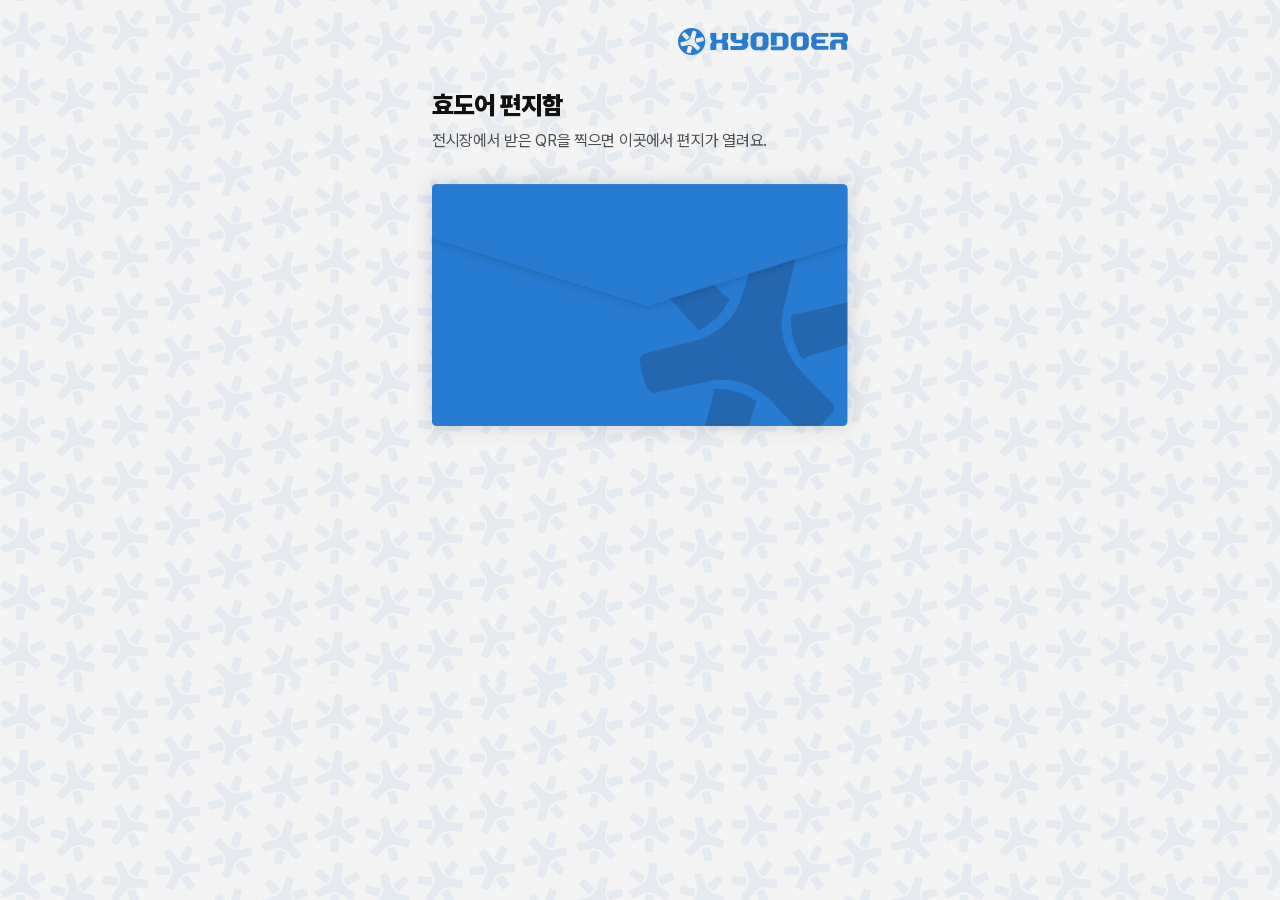
==== commit a8202fd4: "Use Pretendard for body text Co-Authored-By: Claude Opus 5.5 <noreply@anthropic.com> Claude-Session:" ====
--- a/hyodoer/index.html
+++ b/hyodoer/index.html
@@ -2,13 +2,11 @@
 <html lang="ko"><head><meta charset="utf-8">
 <meta name="viewport" content="width=device-width,initial-scale=1">
 <title>HYODOER 효도어 — 편지 쓰기 · 방명록</title>
-<link rel="preconnect" href="https://fonts.googleapis.com"><link rel="preconnect" href="https://fonts.gstatic.com" crossorigin>
-<link href="https://fonts.googleapis.com/css2?family=Noto+Sans+KR:wght@400;500;700;900&display=swap" rel="stylesheet">
-<style>*{box-sizing:border-box;margin:0;padding:0}
-html,body{width:100%;height:100%;overflow:hidden;background:#F4F4F4;font-family:'Noto Sans KR',system-ui,-apple-system,'Apple SD Gothic Neo','Malgun Gothic',sans-serif;color:#111;-webkit-font-smoothing:antialiased}
+<style>@font-face{font-family:'Pretendard';font-weight:45 920;font-display:block;src:url([data-uri]